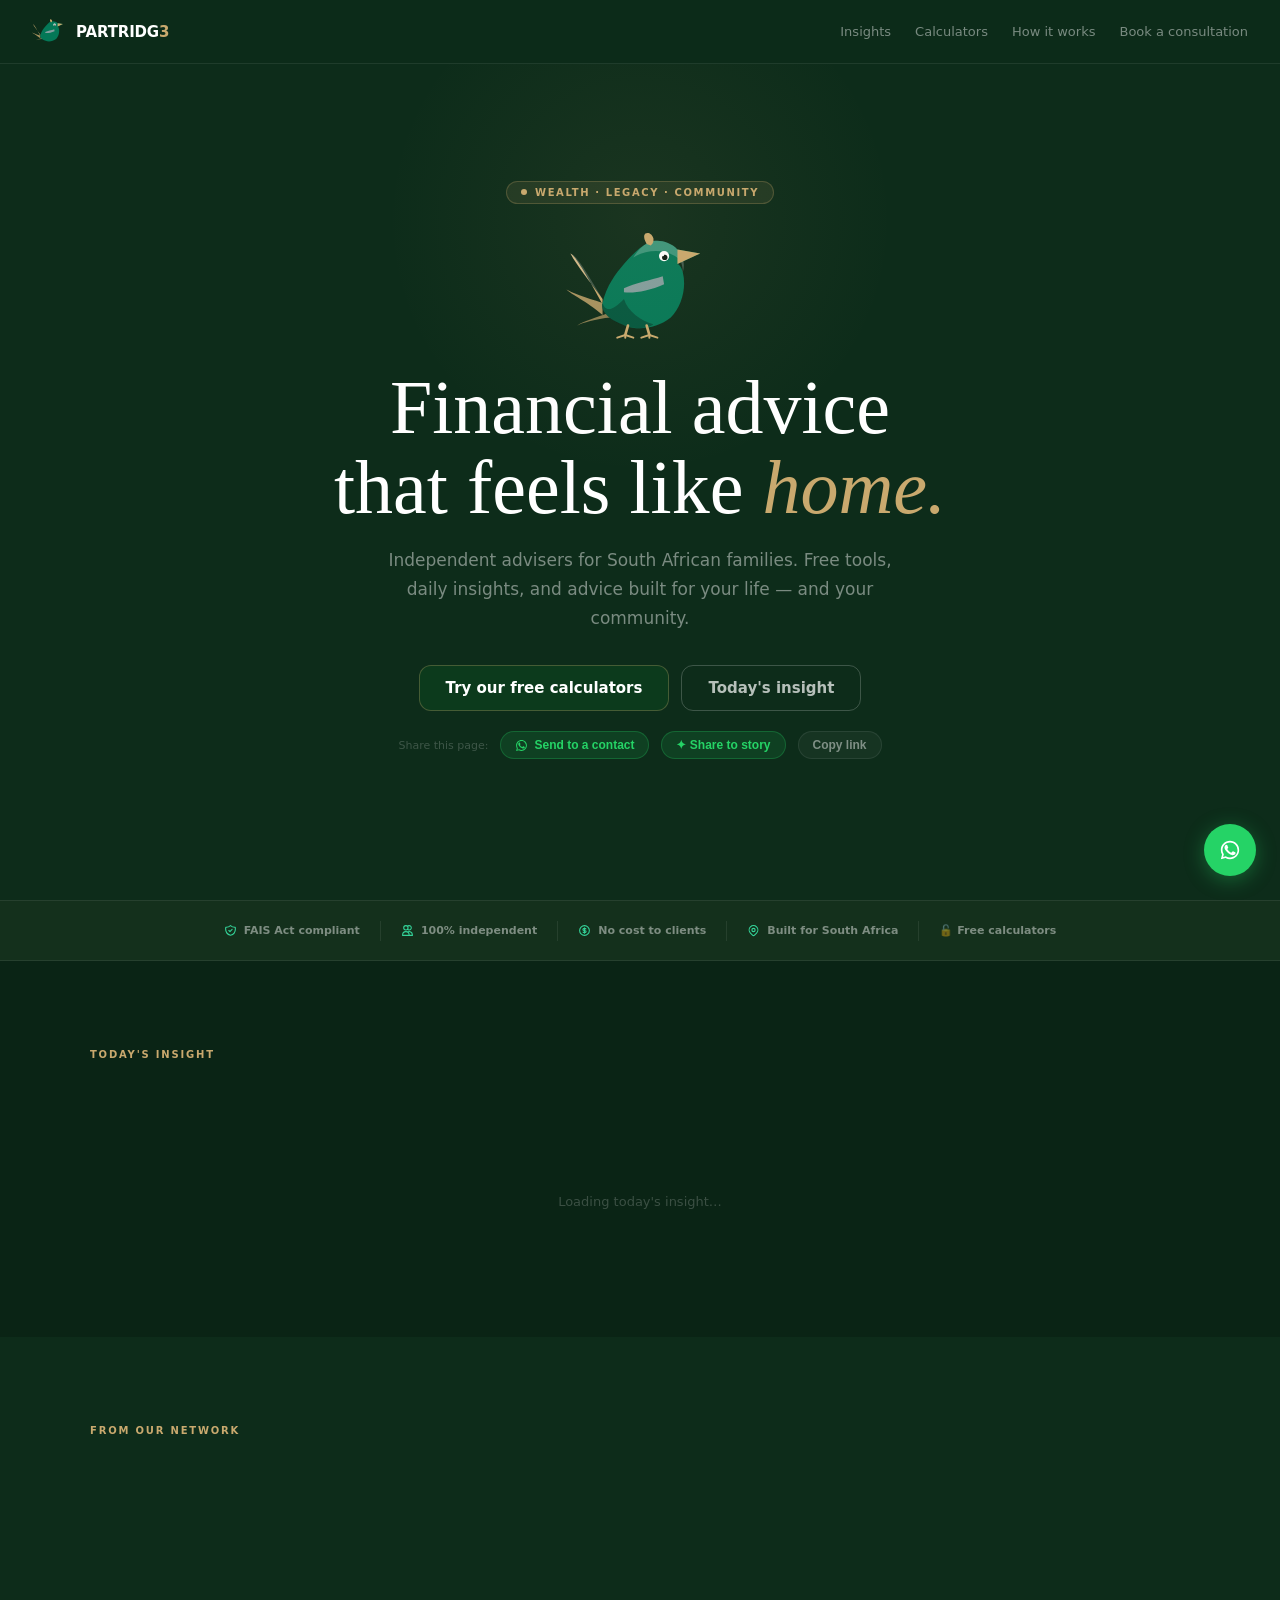
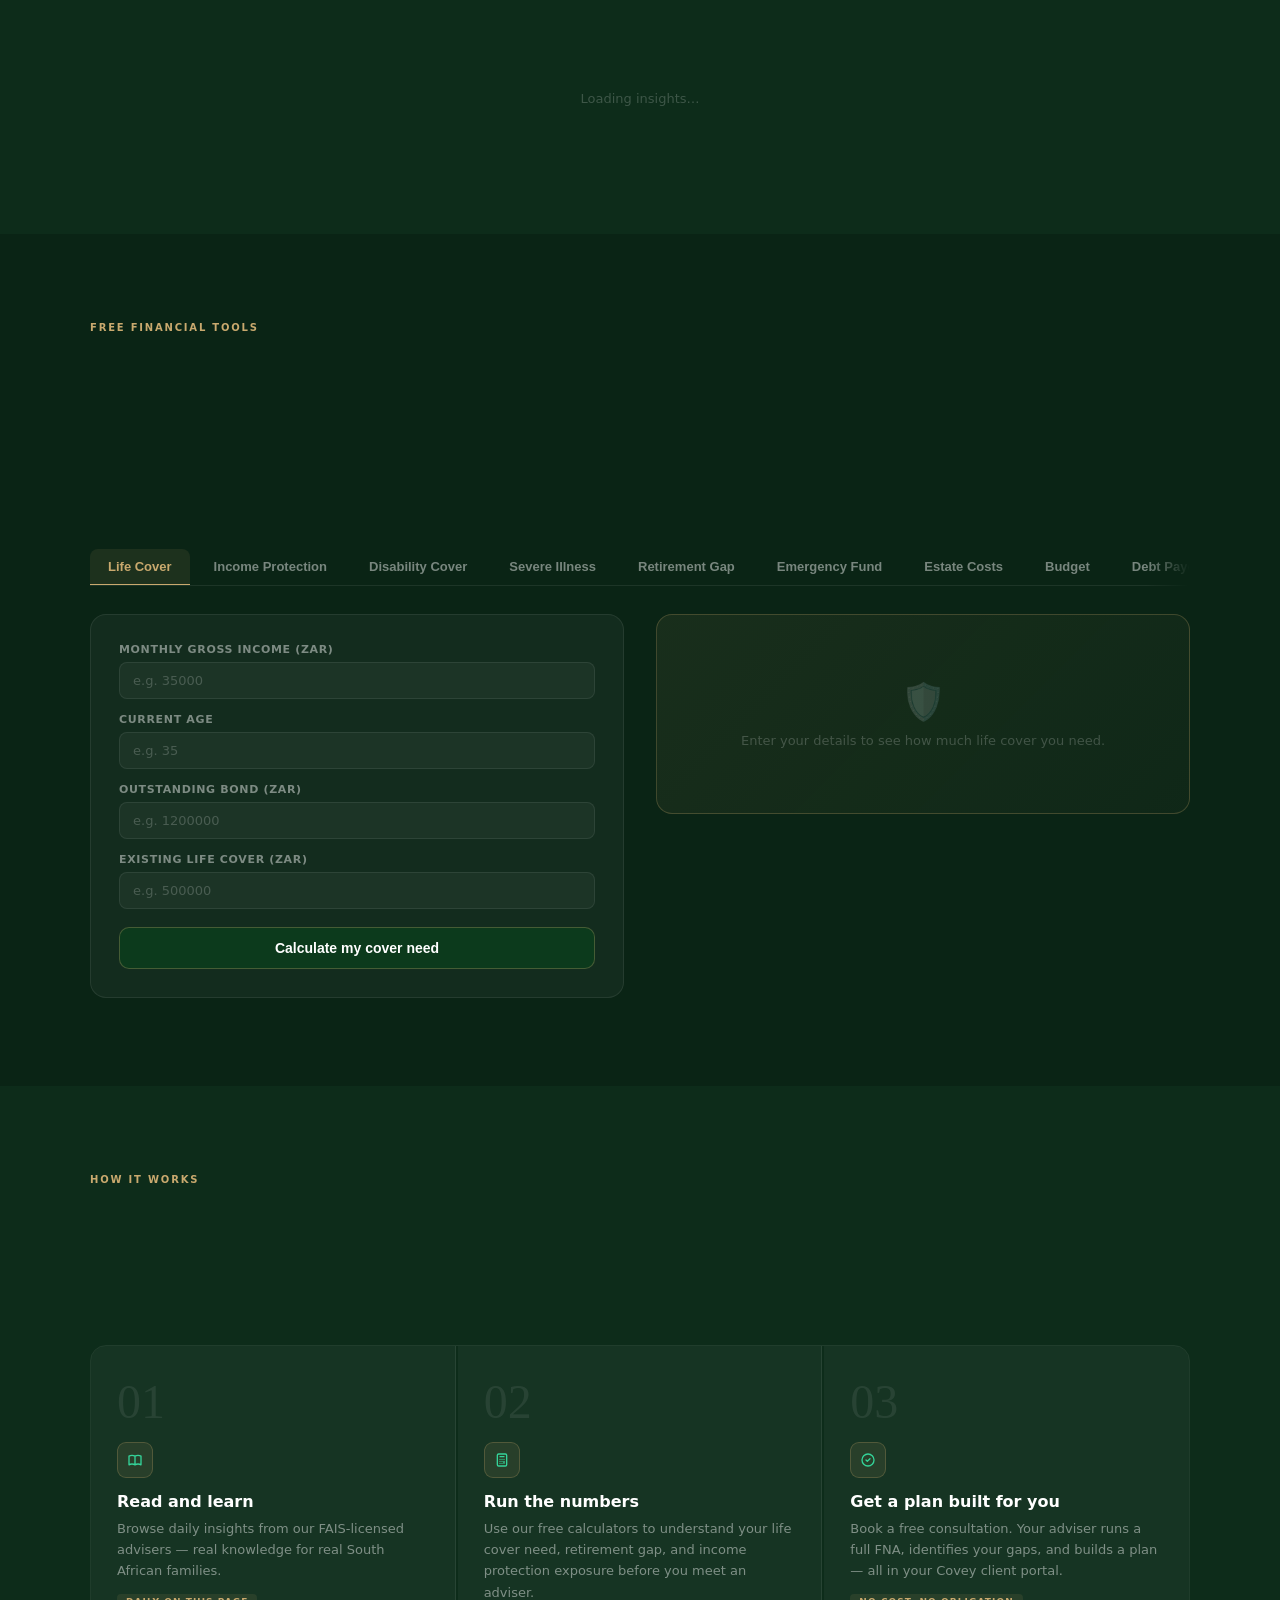
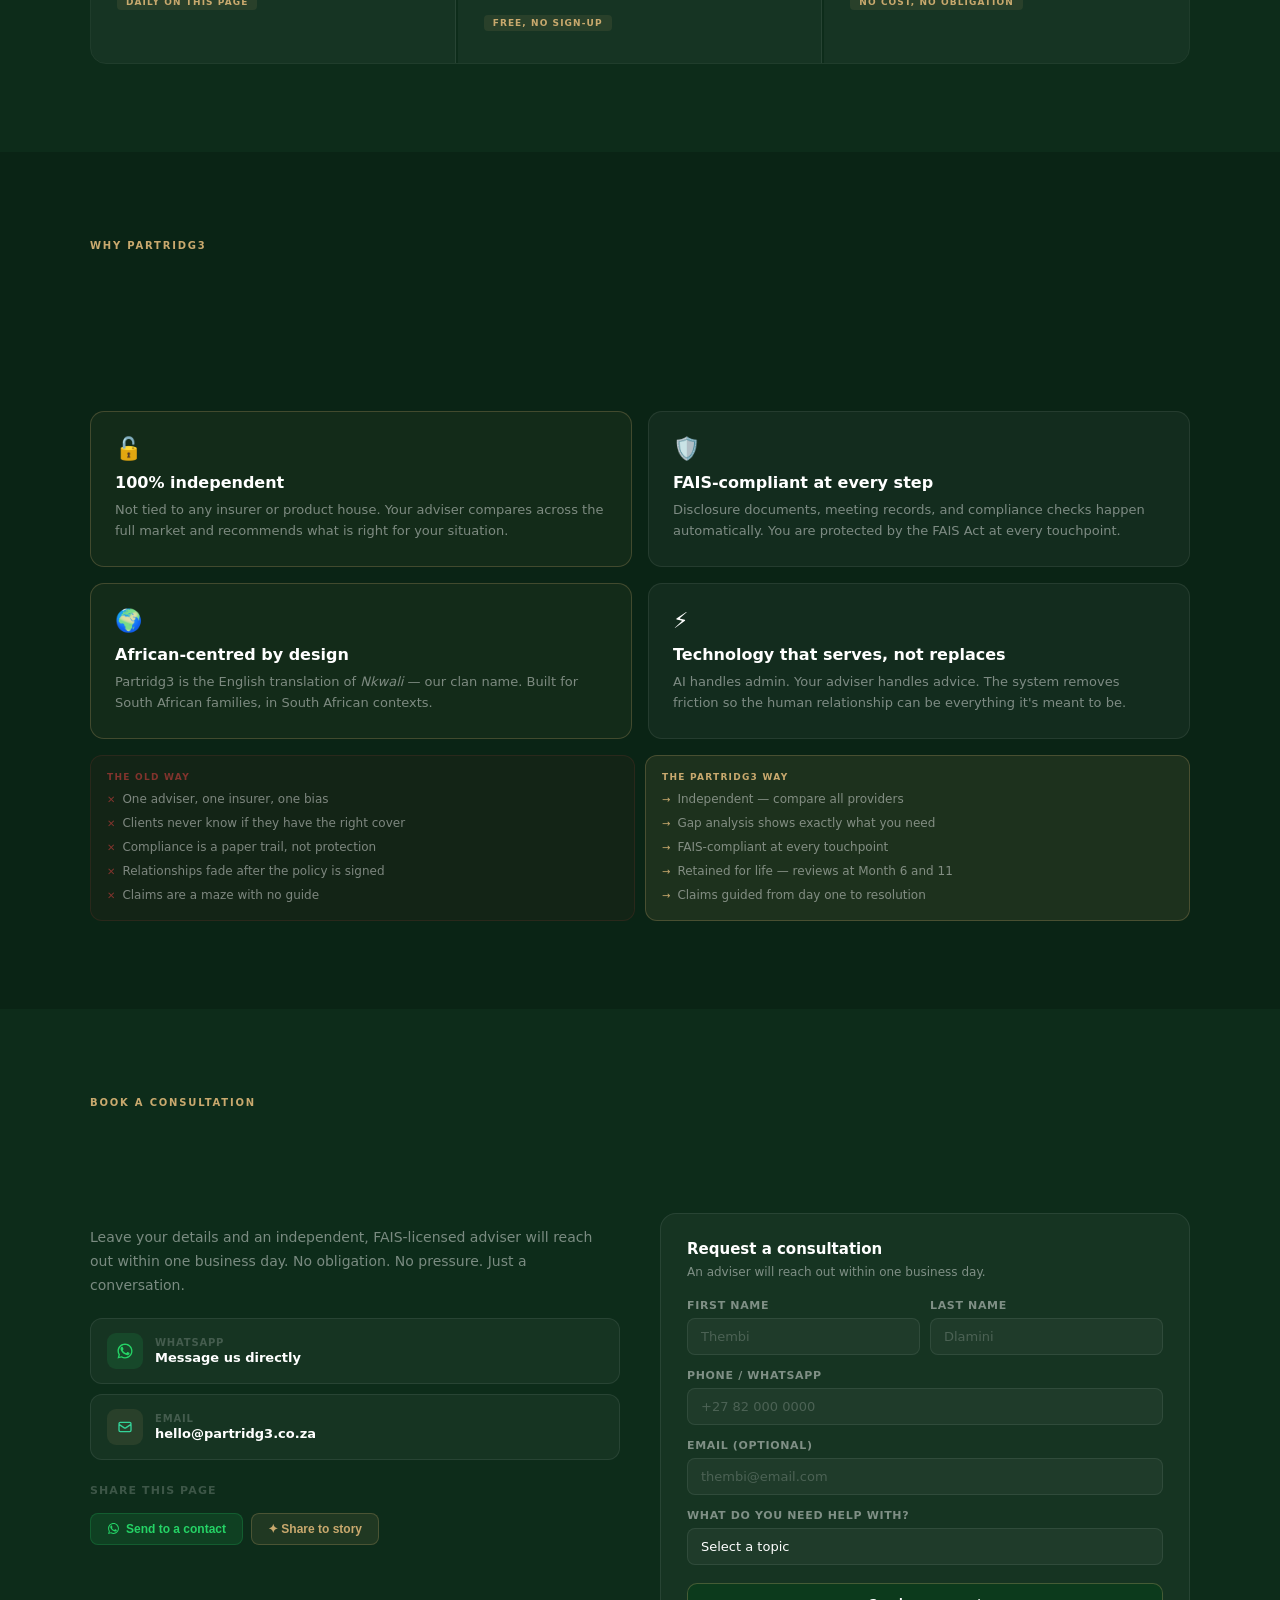
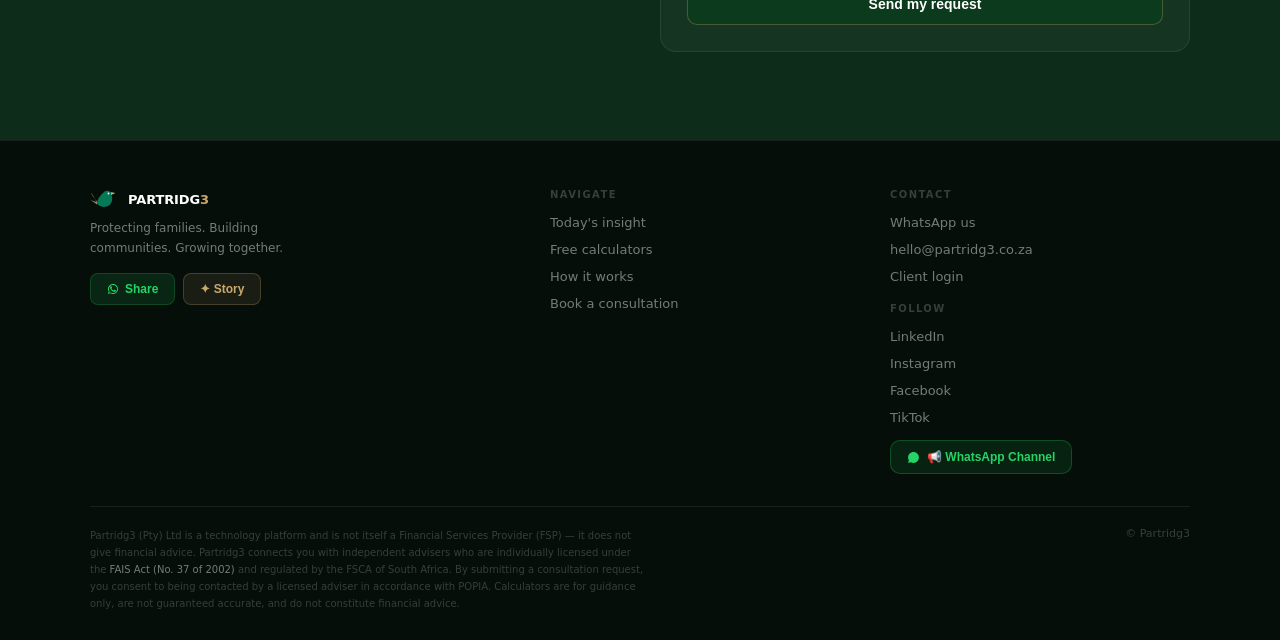
==== index.html @ aa7d1c90 "Initial commit: snapshot before shared-calculator migration" ====
<!DOCTYPE html>
<html lang="en">
<head>
<meta charset="UTF-8"/>
<meta name="viewport" content="width=device-width,initial-scale=1.0"/>
<title>Partridg3 | Financial advice that feels like home</title>
<meta name="description" content="Independent financial advisers for South African families. Free calculators, daily insights, and a direct connection to a FAIS-licensed adviser."/>
<meta name="robots" content="index,follow"/>
<meta property="og:type" content="website"/>
<meta property="og:title" content="Partridg3 | Financial advice that feels like home"/>
<meta property="og:description" content="Free financial tools, daily insights, and independent South African advisers. No product bias. No hidden agendas."/>
<meta property="og:url" content="https://landing-three-vert-77.vercel.app"/>
<meta property="og:site_name" content="Partridg3"/>
<meta property="og:locale" content="en_ZA"/>
<link rel="icon" href="data:image/svg+xml,<svg xmlns='http://www.w3.org/2000/svg' viewBox='0 0 110 80'><rect width='110' height='80' fill='%230B1F17'/><path d='M 100,16 L 83,13 C 77,7 68,5 61,8 C 55,11 49,17 43,24 C 37,31 30,40 27,53 C 25,58 31,66 44,70 C 54,74 68,72 78,64 C 86,56 90,42 87,30 C 86,26 84,24 83,24 Z' fill='%23047857'/><path d='M 27,50 C 18,38 7,24 3,16 C 7,18 16,34 27,54 Z' fill='%23C9A96E'/><circle cx='73' cy='18' r='3.8' fill='white'/></svg>"/>
<style>
:root{
  /* Dark palette — aligned with info sheet */
  --deep:#0D2C1A;--mid:#0A2415;--card:#0C3A1C;
  /* Forest green buttons */
  --forest-btn:#0C3A1C;--forest-btn2:#0F4822;
  /* Gold is primary accent; mint remapped to gold for backward-compat */
  --gold:#C9A96E;--gold-dim:rgba(201,169,110,.10);--gold-border:rgba(201,169,110,.25);
  --gold-ghost:rgba(201,169,110,.15);--gold-line:rgba(201,169,110,.30);
  --mint:var(--gold);--mint-dim:var(--gold-dim);--mint-border:var(--gold-border);
  --wa:#25D366;
  --w100:#fff;--w70:rgba(255,255,255,.70);--w45:rgba(255,255,255,.45);
  --w20:rgba(255,255,255,.20);--w08:rgba(255,255,255,.08);--w04:rgba(255,255,255,.04);
  --f-display:Georgia,'Times New Roman',serif;
  --f-body:-apple-system,BlinkMacSystemFont,'Segoe UI',system-ui,sans-serif;
}
*,*::before,*::after{margin:0;padding:0;box-sizing:border-box;}
html{scroll-behavior:smooth;}
body{background:var(--deep);color:var(--w100);font-family:var(--f-body);-webkit-font-smoothing:antialiased;}
a{color:inherit;text-decoration:none;}

/* Anchor-scroll targets need clearance so the fixed nav doesn't cover their heading */
#insights,#tools,#how,#contact{scroll-margin-top:80px;}

/* NAV */
.nav{position:fixed;top:0;left:0;right:0;z-index:100;height:64px;
  display:flex;align-items:center;justify-content:space-between;padding:0 32px;
  background:rgba(13,44,26,.90);backdrop-filter:blur(20px);border-bottom:1px solid var(--w08);}
.nav-logo{display:flex;align-items:center;gap:10px;}
.nav-wordmark{font-size:15px;font-weight:800;letter-spacing:-.01em;}
.nav-wordmark span{color:var(--mint);}
.nav-links{display:flex;align-items:center;gap:24px;}
.nav-links a{font-size:13px;color:var(--w45);font-weight:500;transition:color .15s;}
.nav-links a:hover{color:var(--w100);}
.nav-actions{display:flex;gap:10px;align-items:center;}
.btn-wa-nav{display:inline-flex;align-items:center;gap:7px;font-size:13px;font-weight:700;
  color:#fff;padding:8px 16px;border-radius:8px;background:var(--wa);border:none;cursor:pointer;}
.btn-wa-nav:hover{opacity:.88;}
.btn-ghost{font-size:13px;font-weight:600;color:var(--w45);padding:8px 14px;border-radius:8px;
  border:1px solid var(--w08);background:transparent;cursor:pointer;transition:all .15s;text-decoration:none;}
.btn-ghost:hover{color:var(--w100);background:var(--w04);}
.hamburger{display:none;flex-direction:column;gap:4px;background:none;border:none;cursor:pointer;padding:4px;}
.hamburger span{display:block;width:22px;height:2px;background:var(--w70);border-radius:2px;}
.mobile-menu{display:none;position:fixed;inset:0;background:var(--deep);z-index:99;
  flex-direction:column;align-items:center;justify-content:center;gap:20px;padding:32px;}
.mobile-menu.open{display:flex;}
.mobile-menu a{font-size:18px;color:var(--w70);font-weight:500;}

/* HERO */
.hero{min-height:100vh;display:flex;flex-direction:column;align-items:center;
  justify-content:center;padding:120px 24px 80px;text-align:center;position:relative;}
.hero-decor{position:absolute;inset:0;overflow:hidden;pointer-events:none;}
.hero-glow{position:absolute;top:-80px;left:50%;transform:translateX(-50%);width:600px;height:600px;
  border-radius:50%;background:radial-gradient(circle,rgba(201,169,110,.07) 0%,transparent 60%);pointer-events:none;}
.hero-bird{animation:float 6s ease-in-out infinite;}
@keyframes float{0%,100%{transform:translateY(0);}50%{transform:translateY(-8px);}}
.hero-eyebrow{display:inline-flex;align-items:center;gap:8px;padding:5px 14px;border-radius:999px;
  background:var(--mint-dim);border:1px solid var(--mint-border);font-size:10px;font-weight:800;
  letter-spacing:.16em;text-transform:uppercase;color:var(--mint);margin-bottom:28px;}
.pulse{width:6px;height:6px;border-radius:50%;background:var(--mint);
  animation:pulse 2s ease-in-out infinite;}
@keyframes pulse{0%,100%{box-shadow:0 0 0 0 rgba(201,169,110,.4);}50%{box-shadow:0 0 0 5px rgba(201,169,110,0);}}
.hero h1{font-family:var(--f-display);font-size:clamp(38px,6vw,76px);font-weight:400;
  line-height:1.06;text-wrap:balance;max-width:820px;margin:24px auto 0;}
.hero h1 em{font-style:italic;color:var(--mint);}
.hero-sub{font-size:clamp(14px,2vw,17px);color:var(--w45);line-height:1.72;
  max-width:520px;margin:18px auto 0;}
.hero-ctas{display:flex;gap:12px;flex-wrap:wrap;justify-content:center;margin-top:32px;}
.btn-hero{display:inline-flex;align-items:center;gap:8px;padding:13px 26px;border-radius:12px;
  font-size:15px;font-weight:700;cursor:pointer;border:none;transition:all .15s;text-decoration:none;}
.btn-hero-primary{background:var(--forest-btn);color:#fff;border:1px solid var(--gold-line);}
.btn-hero-primary:hover{opacity:.88;transform:translateY(-1px);}
.btn-hero-secondary{background:transparent;color:var(--w70);border:1px solid var(--w20);}
.btn-hero-secondary:hover{background:var(--w04);color:var(--w100);}
.hero-share{display:flex;align-items:center;gap:12px;margin-top:20px;flex-wrap:wrap;justify-content:center;}
.hero-share-label{font-size:11px;color:var(--w20);}
.share-pill{display:inline-flex;align-items:center;gap:6px;padding:6px 14px;border-radius:999px;
  font-size:12px;font-weight:600;cursor:pointer;border:none;transition:all .15s;}
.share-pill-wa{background:rgba(37,211,102,.12);color:#25D366;border:1px solid rgba(37,211,102,.25);}
.share-pill-wa:hover{background:rgba(37,211,102,.22);}
.share-pill-copy{background:var(--w04);color:var(--w45);border:1px solid var(--w08);}
.share-pill-copy:hover{background:var(--w08);color:var(--w100);}

/* TRUST */
.trust{padding:16px 32px;background:rgba(201,169,110,.03);border-top:1px solid var(--w08);border-bottom:1px solid var(--w08);}
.trust-inner{max-width:960px;margin:0 auto;display:flex;align-items:center;justify-content:center;flex-wrap:wrap;}
.trust-item{display:flex;align-items:center;gap:7px;padding:7px 20px;font-size:11px;font-weight:600;color:var(--w45);}
.trust-div{width:1px;height:20px;background:var(--w08);}

/* SECTION */
.section{padding:88px 32px;}
.section-inner{max-width:1100px;margin:0 auto;}
.eyebrow{font-size:10px;font-weight:800;letter-spacing:.18em;text-transform:uppercase;color:var(--mint);margin-bottom:12px;}
.eyebrow.gold{color:var(--gold);}
.section-h2{font-family:var(--f-display);font-size:clamp(26px,4vw,48px);font-weight:400;line-height:1.12;text-wrap:balance;}
.section-sub{font-size:14px;color:var(--w45);line-height:1.72;max-width:520px;margin-top:12px;}

/* TODAY'S INSIGHT */
.today{background:var(--mid);}
.today-card{background:linear-gradient(135deg,rgba(201,169,110,.08),rgba(201,169,110,.03));
  border:1px solid var(--gold-border);border-radius:20px;padding:36px 40px;
  display:grid;grid-template-columns:1fr auto;gap:24px;align-items:start;}
.today-badge{display:inline-flex;align-items:center;gap:6px;padding:4px 12px;border-radius:999px;
  background:var(--gold-dim);border:1px solid var(--gold-border);font-size:9px;font-weight:800;
  letter-spacing:.14em;text-transform:uppercase;color:var(--gold);margin-bottom:14px;}
.today-channel{font-size:10px;font-weight:700;letter-spacing:.10em;text-transform:uppercase;
  color:var(--mint);margin-bottom:8px;}
.today-title{font-family:var(--f-display);font-size:clamp(20px,3vw,32px);line-height:1.3;color:var(--w100);margin-bottom:10px;}
.today-body{font-size:13px;color:var(--w45);line-height:1.68;max-width:640px;}
.today-author{font-size:11px;color:var(--w20);margin-top:16px;padding-top:14px;border-top:1px solid var(--w08);}
.today-actions{display:flex;flex-direction:column;gap:10px;flex-shrink:0;}
.btn-share-insight{display:flex;align-items:center;gap:8px;padding:10px 18px;border-radius:10px;
  font-size:13px;font-weight:600;cursor:pointer;border:none;white-space:nowrap;}
.btn-share-insight.wa{background:rgba(37,211,102,.12);color:#25D366;border:1px solid rgba(37,211,102,.2);}
.btn-share-insight.wa:hover{background:rgba(37,211,102,.22);}
.btn-share-insight.story{background:var(--gold-dim);color:var(--gold);border:1px solid var(--gold-border);}
.btn-share-insight.story:hover{background:rgba(201,169,110,.18);}
.today-empty{text-align:center;padding:40px;color:var(--w20);font-size:13px;grid-column:1/-1;}

/* INSIGHTS GRID */
.insights{background:var(--deep);}
.insights-grid{display:grid;grid-template-columns:repeat(3,1fr);gap:14px;margin-top:36px;}
.insight-card{background:var(--w04);border:1px solid var(--w08);border-radius:14px;padding:20px;
  display:flex;flex-direction:column;gap:8px;transition:border-color .2s,transform .2s;}
.insight-card:hover{border-color:var(--w20);transform:translateY(-2px);}
.insight-ch{font-size:9px;font-weight:800;letter-spacing:.12em;text-transform:uppercase;color:var(--mint);}
.insight-title{font-family:var(--f-display);font-size:15px;line-height:1.4;color:var(--w100);flex:1;}
.insight-footer{display:flex;align-items:center;justify-content:space-between;
  margin-top:auto;padding-top:10px;border-top:1px solid var(--w08);}
.insight-author{font-size:10px;color:var(--w20);}
.btn-share-sm{display:inline-flex;align-items:center;gap:4px;background:rgba(37,211,102,.08);
  border:1px solid rgba(37,211,102,.14);border-radius:6px;padding:4px 10px;
  font-size:10px;font-weight:600;color:#25D366;cursor:pointer;}
.btn-share-sm:hover{background:rgba(37,211,102,.18);}
.insights-loading{text-align:center;color:var(--w20);font-size:13px;padding:40px;grid-column:1/-1;}

/* TOOLS */
.tools{background:var(--mid);}
.tool-tabs-wrap{position:relative;margin-top:36px;}
.tool-tabs{display:flex;gap:6px;flex-wrap:nowrap;overflow-x:auto;border-bottom:1px solid var(--w08);padding-bottom:0;
  scroll-snap-type:x proximity;-webkit-overflow-scrolling:touch;scrollbar-width:none;-ms-overflow-style:none;
  -webkit-mask-image:linear-gradient(to right,black calc(100% - 44px),transparent);
  mask-image:linear-gradient(to right,black calc(100% - 44px),transparent);}
.tool-tabs::-webkit-scrollbar{display:none;}
.tool-tab{padding:10px 18px;font-size:13px;font-weight:600;color:var(--w45);cursor:pointer;white-space:nowrap;flex-shrink:0;
  border:none;background:transparent;border-bottom:2px solid transparent;margin-bottom:-1px;scroll-snap-align:start;
  transition:all .15s;border-radius:8px 8px 0 0;}
.tool-tab:hover{color:var(--w70);}
.tool-tab.active{color:var(--mint);border-bottom-color:var(--mint);background:var(--mint-dim);}
.tool-tabs-hint{display:none;align-items:center;gap:4px;position:absolute;right:0;top:-22px;font-size:10px;
  color:var(--w20);letter-spacing:.04em;}
@media(max-width:600px){.tool-tabs-hint{display:flex;}}
.tool-panels{margin-top:28px;}
.tool-panel{display:none;}
.tool-panel.active{display:block;}
.calc-grid{display:grid;grid-template-columns:1fr 1fr;gap:32px;align-items:start;}
.calc-form{background:var(--w04);border:1px solid var(--w08);border-radius:16px;padding:28px;}
.calc-result{background:linear-gradient(135deg,rgba(201,169,110,.08),rgba(201,169,110,.03));
  border:1px solid var(--mint-border);border-radius:16px;padding:28px;min-height:200px;
  display:flex;flex-direction:column;justify-content:center;}
.calc-result.gold-theme{background:linear-gradient(135deg,rgba(201,169,110,.08),rgba(201,169,110,.03));
  border-color:var(--gold-border);}
.form-group{margin-bottom:14px;}
.form-label{font-size:11px;font-weight:600;letter-spacing:.06em;text-transform:uppercase;
  color:var(--w45);margin-bottom:6px;display:block;}
.form-hint{font-size:10px;color:var(--w20);margin-top:3px;}
.form-input,.form-select{width:100%;background:rgba(255,255,255,.04);border:1px solid var(--w08);
  border-radius:8px;padding:10px 13px;font-size:13px;color:var(--w100);
  font-family:var(--f-body);outline:none;transition:border-color .15s;}
.form-input:focus,.form-select:focus{border-color:var(--mint);}
.form-input::placeholder{color:var(--w20);}
.form-select{-webkit-appearance:none;cursor:pointer;}
.form-select option{background:#0a2415;}
.calc-btn{width:100%;background:var(--forest-btn);color:#fff;border:1px solid var(--gold-line);border-radius:10px;
  padding:12px;font-size:14px;font-weight:700;cursor:pointer;margin-top:4px;transition:all .15s;}
.calc-btn:hover{opacity:.88;}
.result-label{font-size:10px;font-weight:800;letter-spacing:.14em;text-transform:uppercase;
  color:var(--mint);margin-bottom:8px;}
.result-label.gold{color:var(--gold);}
.result-amount{font-family:var(--f-display);font-size:clamp(28px,4vw,48px);font-weight:400;
  color:var(--w100);line-height:1.1;margin-bottom:8px;}
.result-note{font-size:12px;color:var(--w45);line-height:1.6;}
.result-bars{margin-top:16px;display:flex;flex-direction:column;gap:8px;}
.result-bar-row{display:flex;flex-direction:column;gap:4px;}
.result-bar-label{display:flex;justify-content:space-between;font-size:11px;color:var(--w45);}
.result-bar-track{height:6px;background:var(--w08);border-radius:3px;overflow:hidden;}
.result-bar-fill{height:100%;border-radius:3px;transition:width .6s ease;}
.result-bar-fill.mint{background:var(--mint);}
.result-bar-fill.gold{background:var(--gold);}
.result-bar-fill.red{background:#ef4444;}
.result-placeholder{text-align:center;color:var(--w20);font-size:13px;}
.result-placeholder .big{font-size:36px;margin-bottom:10px;}

/* QUIZ */
.quiz-step{display:none;}
.quiz-step.active{display:block;}
.quiz-q{font-family:var(--f-display);font-size:clamp(18px,2.5vw,26px);color:var(--w100);
  margin-bottom:20px;line-height:1.3;}
.quiz-progress{font-size:11px;color:var(--w20);margin-bottom:8px;}
.quiz-progress-bar{height:3px;background:var(--w08);border-radius:2px;margin-bottom:24px;}
.quiz-progress-fill{height:100%;background:var(--mint);border-radius:2px;transition:width .3s;}
.quiz-options{display:flex;flex-direction:column;gap:8px;}
.quiz-option{background:var(--w04);border:1px solid var(--w08);border-radius:10px;
  padding:14px 16px;cursor:pointer;font-size:14px;color:var(--w70);text-align:left;
  transition:all .15s;display:flex;align-items:center;gap:12px;}
.quiz-option:hover{border-color:var(--mint);color:var(--w100);background:var(--mint-dim);}
.quiz-option.selected{border-color:var(--mint);background:var(--mint-dim);color:var(--mint);}
.quiz-nav{display:flex;gap:10px;margin-top:20px;}
.quiz-btn{padding:10px 22px;border-radius:9px;font-size:13px;font-weight:600;cursor:pointer;border:none;}
.quiz-btn-next{background:var(--forest-btn);color:#fff;border:1px solid var(--gold-line);}
.quiz-btn-back{background:var(--w04);color:var(--w45);border:1px solid var(--w08);}
.quiz-result-score{font-family:var(--f-display);font-size:64px;font-weight:400;
  text-align:center;line-height:1;margin-bottom:4px;}
.quiz-result-label{text-align:center;font-size:13px;color:var(--w45);margin-bottom:20px;}
.quiz-result-items{display:flex;flex-direction:column;gap:8px;}
.quiz-result-item{display:flex;align-items:flex-start;gap:10px;background:var(--w04);
  border:1px solid var(--w08);border-radius:10px;padding:12px 14px;font-size:13px;color:var(--w45);}
.quiz-result-item::before{content:'→';color:var(--mint);flex-shrink:0;margin-top:1px;}

/* HOW */
.how{background:var(--deep);}
.how-steps{display:grid;grid-template-columns:repeat(3,1fr);gap:2px;margin-top:40px;
  border-radius:16px;overflow:hidden;border:1px solid var(--w08);}
.how-step{background:var(--w04);padding:32px 26px;}
.how-step:not(:last-child){border-right:1px solid var(--w08);}
.how-num{font-family:var(--f-display);font-size:48px;font-weight:400;color:var(--w08);
  line-height:1;margin-bottom:16px;}
.how-icon{width:36px;height:36px;border-radius:9px;background:var(--mint-dim);
  border:1px solid var(--mint-border);display:flex;align-items:center;justify-content:center;margin-bottom:14px;}
.how-title{font-size:16px;font-weight:700;color:var(--w100);margin-bottom:7px;}
.how-body{font-size:13px;color:var(--w45);line-height:1.65;}
.how-tag{display:inline-block;margin-top:12px;font-size:9px;font-weight:800;letter-spacing:.12em;
  text-transform:uppercase;padding:3px 9px;border-radius:4px;background:var(--mint-dim);color:var(--mint);}

/* DIFFERENCE */
.difference{background:var(--mid);}
.diff-grid{display:grid;grid-template-columns:1fr 1fr;gap:16px;margin-top:40px;}
.diff-card{background:var(--w04);border:1px solid var(--w08);border-radius:14px;padding:24px;}
.diff-card.featured{background:rgba(201,169,110,.05);border-color:var(--mint-border);}
.diff-card.featured-gold{background:rgba(201,169,110,.05);border-color:var(--gold-border);}
.diff-icon{font-size:22px;margin-bottom:12px;}
.diff-title{font-size:16px;font-weight:700;margin-bottom:7px;}
.diff-body{font-size:13px;color:var(--w45);line-height:1.65;}
.diff-vs{display:grid;grid-template-columns:1fr 1fr;gap:10px;grid-column:1/-1;}
.diff-vs-col{border-radius:12px;padding:16px;}
.diff-vs-col.old{background:rgba(239,68,68,.04);border:1px solid rgba(239,68,68,.10);}
.diff-vs-col.new{background:var(--mint-dim);border:1px solid var(--mint-border);}
.diff-vs-label{font-size:9px;font-weight:800;letter-spacing:.14em;text-transform:uppercase;margin-bottom:8px;}
.diff-vs-col.old .diff-vs-label{color:rgba(239,68,68,.5);}
.diff-vs-col.new .diff-vs-label{color:var(--mint);}
.diff-vs-list{list-style:none;display:flex;flex-direction:column;gap:6px;}
.diff-vs-list li{font-size:12px;color:var(--w45);line-height:1.5;display:flex;gap:7px;}
.diff-vs-col.old .diff-vs-list li::before{content:'✕';color:rgba(239,68,68,.5);flex-shrink:0;font-size:10px;margin-top:2px;}
.diff-vs-col.new .diff-vs-list li::before{content:'→';color:var(--mint);flex-shrink:0;font-size:10px;margin-top:2px;}

/* CONTACT */
.contact{background:var(--deep);}
.contact-grid{display:grid;grid-template-columns:1fr 1fr;gap:40px;align-items:start;margin-top:40px;}
.contact-channels{display:flex;flex-direction:column;gap:10px;margin-top:20px;}
.contact-channel{display:flex;align-items:center;gap:12px;background:var(--w04);
  border:1px solid var(--w08);border-radius:12px;padding:14px 16px;text-decoration:none;transition:border-color .15s;}
.contact-channel:hover{border-color:var(--w20);}
.contact-channel-icon{width:36px;height:36px;border-radius:9px;display:flex;align-items:center;
  justify-content:center;flex-shrink:0;font-size:16px;}
.contact-channel-icon.wa{background:rgba(37,211,102,.12);}
.contact-channel-icon.em{background:rgba(201,169,110,.10);}
.contact-channel-label{font-size:10px;color:var(--w20);font-weight:600;letter-spacing:.08em;text-transform:uppercase;margin-bottom:2px;}
.contact-channel-value{font-size:13px;font-weight:600;color:var(--w100);}
.contact-form{background:var(--w04);border:1px solid var(--w08);border-radius:16px;padding:26px;}
.form-title{font-size:15px;font-weight:700;margin-bottom:5px;}
.form-sub{font-size:12px;color:var(--w45);margin-bottom:18px;line-height:1.5;}
.form-row{display:grid;grid-template-columns:1fr 1fr;gap:10px;}
.form-submit{width:100%;background:var(--forest-btn);color:#fff;border:1px solid var(--gold-line);border-radius:10px;
  padding:12px;font-size:14px;font-weight:700;cursor:pointer;transition:all .15s;margin-top:4px;}
.form-submit:hover{opacity:.88;}
.form-submit:disabled{opacity:.5;cursor:not-allowed;}
.form-success{text-align:center;padding:20px;display:none;}
.form-success .check{font-size:28px;margin-bottom:8px;}

/* FOOTER */
.footer{background:#060E0A;border-top:1px solid var(--w08);padding:48px 32px 28px;}
.footer-inner{max-width:1100px;margin:0 auto;}
.footer-top{display:grid;grid-template-columns:1.4fr 1fr 1fr;gap:40px;
  padding-bottom:32px;border-bottom:1px solid var(--w08);}
.footer-brand p{font-size:12px;color:var(--w45);line-height:1.65;margin-top:10px;max-width:220px;}
.footer-col-title{font-size:10px;font-weight:800;letter-spacing:.14em;text-transform:uppercase;
  color:var(--w20);margin-bottom:12px;}
.footer-links{list-style:none;display:flex;flex-direction:column;gap:8px;}
.footer-links a{font-size:13px;color:var(--w45);transition:color .15s;}
.footer-links a:hover{color:var(--w100);}
.footer-bottom{padding-top:20px;display:flex;align-items:flex-start;
  justify-content:space-between;gap:20px;flex-wrap:wrap;}
.footer-legal{font-size:10px;color:var(--w20);line-height:1.7;max-width:560px;}
.footer-legal a{color:var(--w45);}
.footer-copy{font-size:11px;color:var(--w20);flex-shrink:0;}
.footer-share{display:flex;gap:8px;margin-top:16px;}
.footer-share-btn{display:inline-flex;align-items:center;gap:6px;padding:8px 16px;
  border-radius:8px;font-size:12px;font-weight:600;cursor:pointer;border:none;}
.footer-share-btn.wa{background:rgba(37,211,102,.12);color:#25D366;border:1px solid rgba(37,211,102,.2);}
.footer-share-btn.wa:hover{background:rgba(37,211,102,.22);}
.footer-share-btn.story{background:var(--gold-dim);color:var(--gold);border:1px solid var(--gold-border);}
.footer-share-btn.story:hover{background:rgba(201,169,110,.18);}

/* FLOATING SHARE */
.float-share{position:fixed;bottom:24px;right:24px;z-index:90;display:flex;flex-direction:column;align-items:flex-end;gap:8px;}
.float-share-panel{display:none;flex-direction:column;gap:6px;background:var(--mid);
  border:1px solid var(--w08);border-radius:14px;padding:12px;min-width:180px;}
.float-share-panel.open{display:flex;}
.float-share-item{display:flex;align-items:center;gap:9px;padding:9px 12px;border-radius:9px;
  font-size:13px;font-weight:600;cursor:pointer;border:none;width:100%;text-align:left;transition:background .15s;}
.float-share-item.wa{color:#25D366;background:rgba(37,211,102,.08);}
.float-share-item.wa:hover{background:rgba(37,211,102,.18);}
.float-share-item.story{color:var(--gold);background:var(--gold-dim);}
.float-share-item.story:hover{background:rgba(201,169,110,.18);}
.float-share-item.copy{color:var(--w45);background:var(--w04);}
.float-share-item.copy:hover{background:var(--w08);color:var(--w100);}
.float-share-trigger{width:52px;height:52px;border-radius:50%;background:var(--wa);
  border:none;cursor:pointer;display:flex;align-items:center;justify-content:center;
  box-shadow:0 4px 20px rgba(37,211,102,.35);transition:transform .15s;}
.float-share-trigger:hover{transform:scale(1.08);}

/* TOAST */
.toast{position:fixed;bottom:90px;right:24px;z-index:200;background:var(--mid);
  border:1px solid var(--w08);border-radius:10px;padding:10px 16px;font-size:13px;
  color:var(--w70);opacity:0;transform:translateY(8px);pointer-events:none;
  transition:all .25s;max-width:240px;}
.toast.show{opacity:1;transform:none;}

/* REVEAL */
.reveal{opacity:0;transform:translateY(18px);transition:opacity .55s ease,transform .55s ease;}
.reveal.visible{opacity:1;transform:none;}

/* RESPONSIVE */
@media(max-width:900px){
  .nav-links{display:none;}
  .hamburger{display:flex;}
  .how-steps{grid-template-columns:1fr;}
  .how-step:not(:last-child){border-right:none;border-bottom:1px solid var(--w08);}
  .insights-grid{grid-template-columns:1fr 1fr;}
  .calc-grid{grid-template-columns:1fr;}
  .diff-grid{grid-template-columns:1fr;}
  .diff-vs{grid-template-columns:1fr;}
  .contact-grid{grid-template-columns:1fr;}
  .footer-top{grid-template-columns:1fr 1fr;}
  .today-card{grid-template-columns:1fr;}
  .nav{padding:0 20px;}
  .section{padding:60px 20px;}
}
@media(max-width:600px){
  .insights-grid{grid-template-columns:1fr;}
  .form-row{grid-template-columns:1fr;}
  .footer-top{grid-template-columns:1fr;}
  .trust-item{padding:6px 12px;}
  .hero-ctas{flex-direction:column;align-items:center;}
  .tool-tabs{gap:2px;}
  .tool-tab{padding:8px 12px;font-size:12px;}
}
</style>
</head>
<body>

<!-- NAV -->
<nav class="nav">
  <a href="/" class="nav-logo">
    <svg width="34" height="25" viewBox="0 0 110 80" aria-hidden="true">
      <path d="M 27,50 C 18,38 7,24 3,16 C 7,18 16,34 27,54 Z" fill="#C9A96E"/>
      <path d="M 27,53 C 14,49 3,45 0,43 C 4,47 14,51 27,62 Z" fill="#C9A96E" opacity=".82"/>
      <path d="M 33,60 C 22,64 12,67 8,70 C 12,68 22,65 33,64 Z" fill="#C9A96E" opacity=".65"/>
      <path d="M 100,16 L 83,13 C 77,7 68,5 61,8 C 55,11 49,17 43,24 C 37,31 30,40 27,53 C 25,58 31,66 44,70 C 54,74 68,72 78,64 C 86,56 90,42 87,30 C 86,26 84,24 83,24 Z" fill="#047857"/>
      <path d="M 43,42 C 51,38 63,36 72,33 L 73,39 C 62,44 50,46 43,45 Z" fill="#94A3A8" opacity=".88"/>
      <path d="M 60,9 C 56,2 59,0 62,1 C 67,4 65,9 63,10 Z" fill="#C9A96E"/>
      <path d="M 83,13 L 100,16 L 83,24 Z" fill="#C9A96E"/>
      <circle cx="73" cy="18" r="3.8" fill="white"/>
      <circle cx="73.5" cy="19" r="2" fill="#0B1912"/>
    </svg>
    <span class="nav-wordmark">PARTRIDG<span>3</span></span>
  </a>
  <nav class="nav-links">
    <a href="#insights">Insights</a>
    <a href="#tools">Calculators</a>
    <a href="#how">How it works</a>
    <a href="#contact">Book a consultation</a>
  </nav>
  <button class="hamburger" id="ham" aria-label="Open menu">
    <span></span><span></span><span></span>
  </button>
</nav>

<div class="mobile-menu" id="mobileMenu">
  <a href="#insights" onclick="closeMobile()">Insights</a>
  <a href="#tools" onclick="closeMobile()">Calculators</a>
  <a href="#how" onclick="closeMobile()">How it works</a>
  <a href="#contact" onclick="closeMobile()">Book a consultation</a>
  <a href="https://whatsapp.com/channel/0029Vb8omRh5fM5epo1EwH2l" target="_blank" rel="noopener" class="btn-wa-nav" style="border-radius:10px;padding:12px 28px;">Join the channel</a>
</div>

<!-- HERO -->
<section class="hero">
  <div class="hero-decor">
    <div class="hero-glow" aria-hidden="true"></div>
  </div>
  <div class="hero-eyebrow"><span class="pulse" aria-hidden="true"></span>Wealth · Legacy · Community</div>
  <div class="hero-bird" aria-hidden="true">
    <svg width="148" height="107" viewBox="0 0 110 80">
      <path d="M 27,50 C 18,38 7,24 3,16 C 7,18 16,34 27,54 Z" fill="#C9A96E"/>
      <path d="M 27,50 C 18,38 7,24 3,16 C 5,16 10,22 16,32 Z" fill="white" opacity=".20"/>
      <path d="M 27,53 C 14,49 3,45 0,43 C 4,47 14,51 27,62 Z" fill="#C9A96E" opacity=".82"/>
      <path d="M 33,60 C 22,64 12,67 8,70 C 12,68 22,65 33,64 Z" fill="#C9A96E" opacity=".65"/>
      <path d="M 100,16 L 83,13 C 77,7 68,5 61,8 C 55,11 49,17 43,24 C 37,31 30,40 27,53 C 25,58 31,66 44,70 C 54,74 68,72 78,64 C 86,56 90,42 87,30 C 86,26 84,24 83,24 Z" fill="#047857"/>
      <path d="M 43,50 C 37,56 30,62 27,53 C 25,58 31,66 44,70 C 52,73 62,72 65,69 C 56,66 46,60 43,50 Z" fill="black" opacity=".28"/>
      <path d="M 83,13 C 77,7 68,5 61,8 C 57,10 53,14 50,19 C 60,13 74,12 84,20 C 87,23 87,29 87,30 C 89,24 87,17 83,13 Z" fill="white" opacity=".22"/>
      <path d="M 43,42 C 51,38 63,36 72,33 L 73,39 C 62,44 50,46 43,45 Z" fill="#94A3A8" opacity=".88"/>
      <path d="M 60,9 C 56,2 59,0 62,1 C 67,4 65,9 63,10 Z" fill="#C9A96E"/>
      <path d="M 83,13 L 100,16 L 83,24 Z" fill="#C9A96E"/>
      <circle cx="73" cy="18" r="3.8" fill="white"/>
      <circle cx="73.5" cy="19" r="2" fill="#0B1912"/>
      <circle cx="72" cy="17.2" r="1" fill="white"/>
      <line x1="46" y1="70" x2="44" y2="77" stroke="#C9A96E" stroke-width="2" stroke-linecap="round"/>
      <line x1="44" y1="77" x2="38" y2="79" stroke="#C9A96E" stroke-width="1.5" stroke-linecap="round"/>
      <line x1="44" y1="77" x2="44" y2="79" stroke="#C9A96E" stroke-width="1.5" stroke-linecap="round"/>
      <line x1="44" y1="77" x2="50" y2="79" stroke="#C9A96E" stroke-width="1.5" stroke-linecap="round"/>
      <line x1="60" y1="70" x2="62" y2="77" stroke="#C9A96E" stroke-width="2" stroke-linecap="round"/>
      <line x1="62" y1="77" x2="56" y2="79" stroke="#C9A96E" stroke-width="1.5" stroke-linecap="round"/>
      <line x1="62" y1="77" x2="62" y2="79" stroke="#C9A96E" stroke-width="1.5" stroke-linecap="round"/>
      <line x1="62" y1="77" x2="68" y2="79" stroke="#C9A96E" stroke-width="1.5" stroke-linecap="round"/>
    </svg>
  </div>
  <h1>Financial advice<br>that feels like <em>home.</em></h1>
  <p class="hero-sub">Independent advisers for South African families. Free tools, daily insights, and advice built for your life — and your community.</p>
  <div class="hero-ctas">
    <a href="#tools" class="btn-hero btn-hero-primary">Try our free calculators</a>
    <a href="#insights" class="btn-hero btn-hero-secondary">Today's insight</a>
  </div>
  <div class="hero-share">
    <span class="hero-share-label">Share this page:</span>
    <button class="share-pill share-pill-wa" onclick="shareToContact()">
      <svg width="13" height="13" viewBox="0 0 24 24" fill="currentColor"><path d="M17.472 14.382c-.297-.149-1.758-.867-2.03-.967-.273-.099-.471-.148-.67.15-.197.297-.767.966-.94 1.164-.173.199-.347.223-.644.075-.297-.15-1.255-.463-2.39-1.475-.883-.788-1.48-1.761-1.653-2.059-.173-.297-.018-.458.13-.606.134-.133.298-.347.446-.52.149-.174.198-.298.298-.497.099-.198.05-.371-.025-.52-.075-.149-.669-1.612-.916-2.207-.242-.579-.487-.5-.669-.51-.173-.008-.371-.01-.57-.01-.198 0-.52.074-.792.372-.272.297-1.04 1.016-1.04 2.479 0 1.462 1.065 2.875 1.213 3.074.149.198 2.096 3.2 5.077 4.487.709.306 1.262.489 1.694.625.712.227 1.36.195 1.871.118.571-.085 1.758-.719 2.006-1.413.248-.694.248-1.289.173-1.413z"/><path d="M12.004 2C6.476 2 2 6.476 2 12.004c0 1.774.476 3.508 1.374 5.033L2 22l5.088-1.334A10.054 10.054 0 0012.004 22C17.528 22 22 17.524 22 12.004 22 6.476 17.528 2 12.004 2zm0 18.198a8.237 8.237 0 01-4.18-1.14l-.3-.178-3.02.792.806-2.95-.196-.31a8.21 8.21 0 01-1.262-4.404C3.852 7.47 7.47 3.852 12.004 3.852c2.199 0 4.265.857 5.819 2.413a8.177 8.177 0 012.407 5.823c-.004 4.537-3.622 8.11-8.226 8.11z"/></svg>
      Send to a contact
    </button>
    <button class="share-pill share-pill-wa" onclick="shareToStory()">✦ Share to story</button>
    <button class="share-pill share-pill-copy" id="heroCopy" onclick="copyLink()">Copy link</button>
  </div>
</section>

<!-- TRUST -->
<div class="trust">
  <div class="trust-inner">
    <div class="trust-item">
      <svg width="13" height="13" viewBox="0 0 24 24" fill="none"><path d="M9 12l2 2 4-4m5.618-4.016A11.955 11.955 0 0112 2.944a11.955 11.955 0 01-8.618 3.04A12.02 12.02 0 003 9c0 5.591 3.824 10.29 9 11.622 5.176-1.332 9-6.03 9-11.622 0-1.042-.133-2.052-.382-3.016z" stroke="#34D399" stroke-width="2" stroke-linecap="round" stroke-linejoin="round"/></svg>
      FAIS Act compliant
    </div>
    <div class="trust-div"></div>
    <div class="trust-item">
      <svg width="13" height="13" viewBox="0 0 24 24" fill="none"><path d="M12 4.354a4 4 0 110 5.292M15 21H3v-1a6 6 0 0112 0v1zm0 0h6v-1a6 6 0 00-9-5.197M13 7a4 4 0 11-8 0 4 4 0 018 0z" stroke="#34D399" stroke-width="2" stroke-linecap="round" stroke-linejoin="round"/></svg>
      100% independent
    </div>
    <div class="trust-div"></div>
    <div class="trust-item">
      <svg width="13" height="13" viewBox="0 0 24 24" fill="none"><path d="M12 8c-1.657 0-3 .895-3 2s1.343 2 3 2 3 .895 3 2-1.343 2-3 2m0-8c1.11 0 2.08.402 2.599 1M12 8V7m0 1v8m0 0v1m0-1c-1.11 0-2.08-.402-2.599-1M21 12a9 9 0 11-18 0 9 9 0 0118 0z" stroke="#34D399" stroke-width="2" stroke-linecap="round" stroke-linejoin="round"/></svg>
      No cost to clients
    </div>
    <div class="trust-div"></div>
    <div class="trust-item">
      <svg width="13" height="13" viewBox="0 0 24 24" fill="none"><path d="M17.657 16.657L13.414 20.9a1.998 1.998 0 01-2.827 0l-4.244-4.243a8 8 0 1111.314 0z" stroke="#34D399" stroke-width="2" stroke-linecap="round" stroke-linejoin="round"/><path d="M15 11a3 3 0 11-6 0 3 3 0 016 0z" stroke="#34D399" stroke-width="2" stroke-linecap="round" stroke-linejoin="round"/></svg>
      Built for South Africa
    </div>
    <div class="trust-div"></div>
    <div class="trust-item">🔓 Free calculators</div>
  </div>
</div>

<!-- TODAY'S INSIGHT -->
<section class="section today" id="insights">
  <div class="section-inner">
    <div class="eyebrow gold">Today's insight</div>
    <h2 class="section-h2 reveal" style="margin-bottom:28px;">Fresh from our adviser network.</h2>
    <div id="todayCard"><div class="today-empty">Loading today's insight…</div></div>
  </div>
</section>

<!-- ALL INSIGHTS -->
<section class="section insights">
  <div class="section-inner">
    <div class="eyebrow">From our network</div>
    <h2 class="section-h2 reveal">Financial knowledge<br>written for South Africans.</h2>
    <p class="section-sub reveal">Our FAIS-licensed advisers share what they know — in plain language, on the platforms where you spend your time.</p>
    <div class="insights-grid" id="insightsGrid">
      <div class="insights-loading">Loading insights…</div>
    </div>
  </div>
</section>

<!-- TOOLS & CALCULATORS -->
<section class="section tools" id="tools">
  <div class="section-inner">
    <div class="eyebrow">Free financial tools</div>
    <h2 class="section-h2 reveal">Know your numbers<br>before you sit down with an adviser.</h2>
    <p class="section-sub reveal">These calculators are for guidance only. Your adviser will run a full financial needs analysis tailored to your exact situation.</p>
    <div class="tool-tabs-wrap">
    <div class="tool-tabs-hint">Swipe for more →</div>
    <div class="tool-tabs" role="tablist">
      <button class="tool-tab active" role="tab" onclick="switchTool('life')">Life Cover</button>
      <button class="tool-tab" role="tab" onclick="switchTool('income')">Income Protection</button>
      <button class="tool-tab" role="tab" onclick="switchTool('disability')">Disability Cover</button>
      <button class="tool-tab" role="tab" onclick="switchTool('dread')">Severe Illness</button>
      <button class="tool-tab" role="tab" onclick="switchTool('retire')">Retirement Gap</button>
      <button class="tool-tab" role="tab" onclick="switchTool('emergency')">Emergency Fund</button>
      <button class="tool-tab" role="tab" onclick="switchTool('estate')">Estate Costs</button>
      <button class="tool-tab" role="tab" onclick="switchTool('budget')">Budget</button>
      <button class="tool-tab" role="tab" onclick="switchTool('debt')">Debt Payoff</button>
      <button class="tool-tab" role="tab" onclick="switchTool('goals')">Savings Goal</button>
      <button class="tool-tab" role="tab" onclick="switchTool('quiz')">Cover Health Check</button>
    </div>
    </div>
    <div class="tool-panels">

      <!-- LIFE COVER -->
      <div class="tool-panel active" id="panel-life">
        <div class="calc-grid">
          <div class="calc-form">
            <div class="form-group">
              <label class="form-label">Monthly gross income (ZAR)</label>
              <input class="form-input" type="number" id="lc-income" placeholder="e.g. 35000" min="0" autocomplete="off"/>
            </div>
            <div class="form-group">
              <label class="form-label">Current age</label>
              <input class="form-input" type="number" id="lc-age" placeholder="e.g. 35" min="18" max="64" autocomplete="off"/>
            </div>
            <div class="form-group">
              <label class="form-label">Outstanding bond (ZAR)</label>
              <input class="form-input" type="number" id="lc-bond" placeholder="e.g. 1200000" min="0" autocomplete="off"/>
            </div>
            <div class="form-group">
              <label class="form-label">Existing life cover (ZAR)</label>
              <input class="form-input" type="number" id="lc-existing" placeholder="e.g. 500000" min="0" autocomplete="off"/>
            </div>
            <button class="calc-btn" onclick="calcLifeCover()">Calculate my cover need</button>
          </div>
          <div class="calc-result" id="lc-result">
            <div class="result-placeholder"><div class="big">🛡️</div>Enter your details to see how much life cover you need.</div>
          </div>
        </div>
      </div>

      <!-- INCOME PROTECTION -->
      <div class="tool-panel" id="panel-income">
        <div class="calc-grid">
          <div class="calc-form">
            <div class="form-group">
              <label class="form-label">Gross monthly income (ZAR)</label>
              <input class="form-input" type="number" id="ip-income" placeholder="e.g. 35000" min="0" autocomplete="off"/>
            </div>
            <div class="form-group">
              <label class="form-label">Benefit level (%)</label>
              <input class="form-input" type="number" id="ip-benefit" placeholder="e.g. 75" min="50" max="100" value="75" autocomplete="off"/>
              <div class="form-hint">Income protection typically covers 50–100% of gross income</div>
            </div>
            <div class="form-group">
              <label class="form-label">Existing monthly IP benefit (ZAR)</label>
              <input class="form-input" type="number" id="ip-existing" placeholder="e.g. 0" min="0" autocomplete="off"/>
            </div>
            <button class="calc-btn" onclick="calcIncome()">Calculate my exposure</button>
          </div>
          <div class="calc-result" id="ip-result">
            <div class="result-placeholder"><div class="big">💼</div>See what you'd lose if you couldn't work for 6 months.</div>
          </div>
        </div>
      </div>

      <!-- RETIREMENT GAP -->
      <div class="tool-panel" id="panel-retire">
        <div class="calc-grid">
          <div class="calc-form">
            <div class="form-group">
              <label class="form-label">Monthly gross income (ZAR)</label>
              <input class="form-input" type="number" id="rg-income" placeholder="e.g. 35000" min="0" autocomplete="off"/>
              <div class="form-hint">Target retirement income is set to 75% of this</div>
            </div>
            <div class="form-group">
              <label class="form-label">Current age</label>
              <input class="form-input" type="number" id="rg-age" placeholder="e.g. 35" min="18" max="64" autocomplete="off"/>
            </div>
            <div class="form-group">
              <label class="form-label">Current retirement savings (ZAR)</label>
              <input class="form-input" type="number" id="rg-saved" placeholder="e.g. 280000" min="0" autocomplete="off"/>
            </div>
            <div class="form-group">
              <label class="form-label">Monthly contribution (ZAR)</label>
              <input class="form-input" type="number" id="rg-contrib" placeholder="e.g. 4000" min="0" autocomplete="off"/>
            </div>
            <button class="calc-btn" onclick="calcRetirement()">Show my retirement gap</button>
          </div>
          <div class="calc-result gold-theme" id="rg-result">
            <div class="result-placeholder"><div class="big">📈</div>See if you're on track for the retirement you want.</div>
          </div>
        </div>
      </div>

      <!-- QUIZ -->
      <div class="tool-panel" id="panel-quiz">
        <div class="calc-grid">
          <div class="calc-form" id="quizForm">
            <div id="quiz-q1" class="quiz-step active">
              <div class="quiz-progress">Question 1 of 5</div>
              <div class="quiz-progress-bar"><div class="quiz-progress-fill" style="width:20%"></div></div>
              <div class="quiz-q">Do you have life insurance?</div>
              <div class="quiz-options">
                <button class="quiz-option" onclick="quizSelect(1,'a',0)">Yes — I know exactly how much and who the beneficiaries are</button>
                <button class="quiz-option" onclick="quizSelect(1,'b',1)">Yes — but I'm not sure of the details</button>
                <button class="quiz-option" onclick="quizSelect(1,'c',2)">No</button>
              </div>
              <div class="quiz-nav"><button class="quiz-btn quiz-btn-next" onclick="quizNext(1)">Next →</button></div>
            </div>
            <div id="quiz-q2" class="quiz-step">
              <div class="quiz-progress">Question 2 of 5</div>
              <div class="quiz-progress-bar"><div class="quiz-progress-fill" style="width:40%"></div></div>
              <div class="quiz-q">If you couldn't work for 6 months, could you cover your expenses?</div>
              <div class="quiz-options">
                <button class="quiz-option" onclick="quizSelect(2,'a',0)">Yes — I have income protection insurance</button>
                <button class="quiz-option" onclick="quizSelect(2,'b',1)">Partially — my savings would last 1–3 months</button>
                <button class="quiz-option" onclick="quizSelect(2,'c',2)">No — I'd be in serious trouble</button>
              </div>
              <div class="quiz-nav">
                <button class="quiz-btn quiz-btn-back" onclick="quizBack(2)">← Back</button>
                <button class="quiz-btn quiz-btn-next" onclick="quizNext(2)">Next →</button>
              </div>
            </div>
            <div id="quiz-q3" class="quiz-step">
              <div class="quiz-progress">Question 3 of 5</div>
              <div class="quiz-progress-bar"><div class="quiz-progress-fill" style="width:60%"></div></div>
              <div class="quiz-q">Do you have a valid, signed will?</div>
              <div class="quiz-options">
                <button class="quiz-option" onclick="quizSelect(3,'a',0)">Yes — updated in the last 2 years</button>
                <button class="quiz-option" onclick="quizSelect(3,'b',1)">Yes — but it's old or I'm not sure it's valid</button>
                <button class="quiz-option" onclick="quizSelect(3,'c',2)">No will</button>
              </div>
              <div class="quiz-nav">
                <button class="quiz-btn quiz-btn-back" onclick="quizBack(3)">← Back</button>
                <button class="quiz-btn quiz-btn-next" onclick="quizNext(3)">Next →</button>
              </div>
            </div>
            <div id="quiz-q4" class="quiz-step">
              <div class="quiz-progress">Question 4 of 5</div>
              <div class="quiz-progress-bar"><div class="quiz-progress-fill" style="width:80%"></div></div>
              <div class="quiz-q">Are you contributing to a retirement fund?</div>
              <div class="quiz-options">
                <button class="quiz-option" onclick="quizSelect(4,'a',0)">Yes — at least 15% of income monthly</button>
                <button class="quiz-option" onclick="quizSelect(4,'b',1)">Yes — but less than 15%</button>
                <button class="quiz-option" onclick="quizSelect(4,'c',2)">No retirement savings</button>
              </div>
              <div class="quiz-nav">
                <button class="quiz-btn quiz-btn-back" onclick="quizBack(4)">← Back</button>
                <button class="quiz-btn quiz-btn-next" onclick="quizNext(4)">Next →</button>
              </div>
            </div>
            <div id="quiz-q5" class="quiz-step">
              <div class="quiz-progress">Question 5 of 5</div>
              <div class="quiz-progress-bar"><div class="quiz-progress-fill" style="width:100%"></div></div>
              <div class="quiz-q">When last did an adviser review your cover?</div>
              <div class="quiz-options">
                <button class="quiz-option" onclick="quizSelect(5,'a',0)">Within the last 12 months</button>
                <button class="quiz-option" onclick="quizSelect(5,'b',1)">1–3 years ago</button>
                <button class="quiz-option" onclick="quizSelect(5,'c',2)">Never or more than 3 years ago</button>
              </div>
              <div class="quiz-nav">
                <button class="quiz-btn quiz-btn-back" onclick="quizBack(5)">← Back</button>
                <button class="quiz-btn quiz-btn-next" onclick="quizSubmit()">See my results →</button>
              </div>
            </div>
          </div>
          <div class="calc-result" id="quiz-result" style="display:none;">
            <div id="quiz-result-inner"></div>
          </div>
        </div>
      </div>

      <!-- ESTATE COSTS -->
      <div class="tool-panel" id="panel-estate">
        <div class="calc-grid">
          <div class="calc-form">
            <div class="form-group">
              <label class="form-label">Total gross estate value (ZAR)</label>
              <input class="form-input" type="number" id="ec-estate" placeholder="e.g. 5000000" min="0"/>
              <div class="form-hint">Include property, investments, RAs, bank accounts, vehicles</div>
            </div>
            <div class="form-group">
              <label class="form-label">Outstanding debts (ZAR)</label>
              <input class="form-input" type="number" id="ec-debts" placeholder="e.g. 0" min="0"/>
              <div class="form-hint">Bonds, loans, and other liabilities — deductible before estate duty is calculated</div>
            </div>
            <div class="form-group">
              <label class="form-label">Surviving spouse?</label>
              <select class="form-select" id="ec-spouse">
                <option value="no">No surviving spouse</option>
                <option value="yes">Yes — spouse survives me</option>
              </select>
              <div class="form-hint">A surviving spouse doubles the estate duty abatement to R7m</div>
            </div>
            <div class="form-group">
              <label class="form-label">Does the estate include property?</label>
              <select class="form-select" id="ec-hasprop" onchange="togglePropInput()">
                <option value="no">No immovable property</option>
                <option value="yes">Yes — include property</option>
              </select>
            </div>
            <div class="form-group" id="ec-prop-group" style="display:none;">
              <label class="form-label">Property value (ZAR)</label>
              <input class="form-input" type="number" id="ec-prop" placeholder="e.g. 2500000" min="0"/>
            </div>
            <button class="calc-btn" onclick="calcEstateCosts()">Calculate estate costs</button>
          </div>
          <div class="calc-result" id="ec-result">
            <div class="result-placeholder"><div class="big">⚖️</div>See what it costs to wind up your estate — and what your family actually receives.</div>
          </div>
        </div>
      </div>

      <!-- DISABILITY COVER -->
      <div class="tool-panel" id="panel-disability">
        <div class="calc-grid">
          <div class="calc-form">
            <div class="form-group">
              <label class="form-label">Gross monthly income (ZAR)</label>
              <input class="form-input" type="number" id="dc-income" placeholder="e.g. 35000" min="0"/>
            </div>
            <div class="form-group">
              <label class="form-label">Current age</label>
              <input class="form-input" type="number" id="dc-age" placeholder="e.g. 35" min="18" max="64"/>
            </div>
            <div class="form-group">
              <label class="form-label">Existing disability lump sum (ZAR)</label>
              <input class="form-input" type="number" id="dc-existing" placeholder="e.g. 0"/>
            </div>
            <button class="calc-btn" onclick="calcDisability()">Calculate my cover need</button>
          </div>
          <div class="calc-result" id="dc-result">
            <div class="result-placeholder"><div class="big">♿</div>See the lump sum you'd need if you couldn't work again.</div>
          </div>
        </div>
      </div>

      <!-- SEVERE ILLNESS / DREAD DISEASE -->
      <div class="tool-panel" id="panel-dread">
        <div class="calc-grid">
          <div class="calc-form">
            <div class="form-group">
              <label class="form-label">Gross monthly income (ZAR)</label>
              <input class="form-input" type="number" id="dd-income" placeholder="e.g. 35000" min="0"/>
            </div>
            <button class="calc-btn" onclick="calcDread()">Calculate recommended cover</button>
          </div>
          <div class="calc-result" id="dd-result">
            <div class="result-placeholder"><div class="big">❤️‍🩹</div>See the cover a cancer, stroke, or heart-attack diagnosis would call for.</div>
          </div>
        </div>
      </div>

      <!-- EMERGENCY FUND -->
      <div class="tool-panel" id="panel-emergency">
        <div class="calc-grid">
          <div class="calc-form">
            <div class="form-group">
              <label class="form-label">Monthly living expenses (ZAR)</label>
              <input class="form-input" type="number" id="ef-expenses" placeholder="e.g. 25000" min="0"/>
            </div>
            <div class="form-group">
              <label class="form-label">Months of cover you want</label>
              <select class="form-select" id="ef-months">
                <option value="1">1 month</option>
                <option value="2">2 months</option>
                <option value="3" selected>3 months</option>
                <option value="4">4 months</option>
                <option value="5">5 months</option>
                <option value="6">6 months</option>
              </select>
            </div>
            <div class="form-group">
              <label class="form-label">Currently saved (ZAR)</label>
              <input class="form-input" type="number" id="ef-saved" placeholder="e.g. 0" min="0"/>
            </div>
            <button class="calc-btn" onclick="calcEmergency()">Calculate my fund gap</button>
          </div>
          <div class="calc-result" id="ef-result">
            <div class="result-placeholder"><div class="big">🏦</div>See how much of a buffer you need for the unexpected.</div>
          </div>
        </div>
      </div>

      <!-- BUDGET (single-session preview, nothing saved) -->
      <div class="tool-panel" id="panel-budget">
        <div class="calc-grid">
          <div class="calc-form">
            <div class="form-group">
              <label class="form-label">Monthly take-home income (ZAR)</label>
              <input class="form-input" type="number" id="bg-income" placeholder="e.g. 35000" min="0"/>
            </div>
            <div class="form-group"><label class="form-label">Housing (rent/bond, rates, utilities)</label><input class="form-input" type="number" id="bg-housing" placeholder="0" min="0"/></div>
            <div class="form-group"><label class="form-label">Transport</label><input class="form-input" type="number" id="bg-transport" placeholder="0" min="0"/></div>
            <div class="form-group"><label class="form-label">Food & groceries</label><input class="form-input" type="number" id="bg-food" placeholder="0" min="0"/></div>
            <div class="form-group"><label class="form-label">Insurance & medical aid</label><input class="form-input" type="number" id="bg-insurance" placeholder="0" min="0"/></div>
            <div class="form-group"><label class="form-label">Debt repayments</label><input class="form-input" type="number" id="bg-debt" placeholder="0" min="0"/></div>
            <div class="form-group"><label class="form-label">Savings & investments</label><input class="form-input" type="number" id="bg-savings" placeholder="0" min="0"/></div>
            <div class="form-group"><label class="form-label">Education</label><input class="form-input" type="number" id="bg-education" placeholder="0" min="0"/></div>
            <div class="form-group"><label class="form-label">Lifestyle & entertainment</label><input class="form-input" type="number" id="bg-lifestyle" placeholder="0" min="0"/></div>
            <div class="form-group"><label class="form-label">Other</label><input class="form-input" type="number" id="bg-other" placeholder="0" min="0"/></div>
            <button class="calc-btn" onclick="calcBudget()">See my budget breakdown</button>
            <div class="form-hint" style="margin-top:10px;">Nothing here is saved — this preview resets when you leave the page. Track it month-to-month in your free Covey client portal.</div>
          </div>
          <div class="calc-result" id="bg-result">
            <div class="result-placeholder"><div class="big">📊</div>See your surplus, your 50/30/20 split, and where you're over target.</div>
          </div>
        </div>
      </div>

      <!-- DEBT PAYOFF (single-session preview, nothing saved) -->
      <div class="tool-panel" id="panel-debt">
        <div class="calc-grid">
          <div class="calc-form">
            <div id="dp-rows"></div>
            <button type="button" class="calc-btn" style="background:transparent;border-style:dashed;margin-bottom:14px;" onclick="addDebtRow()">+ Add a debt</button>
            <div class="form-group">
              <label class="form-label">Extra you can put toward debt each month (ZAR)</label>
              <input class="form-input" type="number" id="dp-extra" placeholder="e.g. 1000" min="0"/>
            </div>
            <div class="form-group">
              <label class="form-label">Payoff strategy</label>
              <select class="form-select" id="dp-strategy">
                <option value="avalanche" selected>Avalanche — highest interest rate first (saves the most)</option>
                <option value="snowball">Snowball — smallest balance first (fastest early wins)</option>
              </select>
            </div>
            <button class="calc-btn" onclick="calcDebt()">Calculate my payoff plan</button>
            <div class="form-hint" style="margin-top:10px;">Nothing here is saved — this preview resets when you leave the page.</div>
          </div>
          <div class="calc-result" id="dp-result">
            <div class="result-placeholder"><div class="big">💳</div>See how fast you could be debt-free, and how much interest a plan saves you.</div>
          </div>
        </div>
      </div>

      <!-- SAVINGS GOAL (single-session preview, nothing saved) -->
      <div class="tool-panel" id="panel-goals">
        <div class="calc-grid">
          <div class="calc-form">
            <div class="form-group">
              <label class="form-label">What are you saving for?</label>
              <input class="form-input" type="text" id="gl-name" placeholder="e.g. House deposit, Family holiday"/>
            </div>
            <div class="form-group">
              <label class="form-label">Target amount (ZAR)</label>
              <input class="form-input" type="number" id="gl-target" placeholder="e.g. 100000" min="0"/>
            </div>
            <div class="form-group">
              <label class="form-label">Already saved (ZAR)</label>
              <input class="form-input" type="number" id="gl-current" placeholder="0" min="0"/>
            </div>
            <div class="form-group">
              <label class="form-label">Monthly contribution (ZAR)</label>
              <input class="form-input" type="number" id="gl-monthly" placeholder="e.g. 1500" min="0"/>
            </div>
            <div class="form-group">
              <label class="form-label">Expected growth (% per year)</label>
              <input class="form-input" type="number" id="gl-growth" placeholder="e.g. 8" value="8"/>
              <div class="form-hint">A guide: ~5% cash savings, ~8% money market, ~10% unit trust/TFSA</div>
            </div>
            <button class="calc-btn" onclick="calcGoal()">See when I'll get there</button>
            <div class="form-hint" style="margin-top:10px;">Nothing here is saved — this preview resets when you leave the page. Track real goals in your free Covey client portal.</div>
          </div>
          <div class="calc-result" id="gl-result">
            <div class="result-placeholder"><div class="big">🎯</div>See the date you'll hit your goal at this contribution rate.</div>
          </div>
        </div>
      </div>

    </div>
  </div>
</section>

<!-- HOW IT WORKS -->
<section class="section how" id="how">
  <div class="section-inner">
    <div class="eyebrow">How it works</div>
    <h2 class="section-h2 reveal">From first question<br>to lifelong financial security.</h2>
    <div class="how-steps">
      <div class="how-step">
        <div class="how-num" aria-hidden="true">01</div>
        <div class="how-icon" aria-hidden="true"><svg width="16" height="16" viewBox="0 0 24 24" fill="none"><path d="M12 6.253v13m0-13C10.832 5.477 9.246 5 7.5 5S4.168 5.477 3 6.253v13C4.168 18.477 5.754 18 7.5 18s3.332.477 4.5 1.253m0-13C13.168 5.477 14.754 5 16.5 5c1.747 0 3.332.477 4.5 1.253v13C19.832 18.477 18.247 18 16.5 18c-1.746 0-3.332.477-4.5 1.253" stroke="#34D399" stroke-width="2" stroke-linecap="round" stroke-linejoin="round"/></svg></div>
        <div class="how-title">Read and learn</div>
        <div class="how-body">Browse daily insights from our FAIS-licensed advisers — real knowledge for real South African families.</div>
        <span class="how-tag">Daily on this page</span>
      </div>
      <div class="how-step">
        <div class="how-num" aria-hidden="true">02</div>
        <div class="how-icon" aria-hidden="true"><svg width="16" height="16" viewBox="0 0 24 24" fill="none"><path d="M9 7h6m0 10v-3m-3 3h.01M9 17h.01M9 14h.01M12 14h.01M15 11h.01M12 11h.01M9 11h.01M7 21h10a2 2 0 002-2V5a2 2 0 00-2-2H7a2 2 0 00-2 2v14a2 2 0 002 2z" stroke="#34D399" stroke-width="2" stroke-linecap="round" stroke-linejoin="round"/></svg></div>
        <div class="how-title">Run the numbers</div>
        <div class="how-body">Use our free calculators to understand your life cover need, retirement gap, and income protection exposure before you meet an adviser.</div>
        <span class="how-tag">Free, no sign-up</span>
      </div>
      <div class="how-step">
        <div class="how-num" aria-hidden="true">03</div>
        <div class="how-icon" aria-hidden="true"><svg width="16" height="16" viewBox="0 0 24 24" fill="none"><path d="M9 12l2 2 4-4m6 2a9 9 0 11-18 0 9 9 0 0118 0z" stroke="#34D399" stroke-width="2" stroke-linecap="round" stroke-linejoin="round"/></svg></div>
        <div class="how-title">Get a plan built for you</div>
        <div class="how-body">Book a free consultation. Your adviser runs a full FNA, identifies your gaps, and builds a plan — all in your Covey client portal.</div>
        <span class="how-tag">No cost, no obligation</span>
      </div>
    </div>
  </div>
</section>

<!-- WHY PARTRIDG3 -->
<section class="section difference">
  <div class="section-inner">
    <div class="eyebrow">Why Partridg3</div>
    <h2 class="section-h2 reveal">The industry was built for the insurer.<br>We were built for you.</h2>
    <div class="diff-grid">
      <div class="diff-card featured">
        <div class="diff-icon">🔓</div>
        <div class="diff-title">100% independent</div>
        <div class="diff-body">Not tied to any insurer or product house. Your adviser compares across the full market and recommends what is right for your situation.</div>
      </div>
      <div class="diff-card">
        <div class="diff-icon">🛡️</div>
        <div class="diff-title">FAIS-compliant at every step</div>
        <div class="diff-body">Disclosure documents, meeting records, and compliance checks happen automatically. You are protected by the FAIS Act at every touchpoint.</div>
      </div>
      <div class="diff-card featured-gold">
        <div class="diff-icon">🌍</div>
        <div class="diff-title">African-centred by design</div>
        <div class="diff-body">Partridg3 is the English translation of <em>Nkwali</em> — our clan name. Built for South African families, in South African contexts.</div>
      </div>
      <div class="diff-card">
        <div class="diff-icon">⚡</div>
        <div class="diff-title">Technology that serves, not replaces</div>
        <div class="diff-body">AI handles admin. Your adviser handles advice. The system removes friction so the human relationship can be everything it's meant to be.</div>
      </div>
      <div class="diff-vs">
        <div class="diff-vs-col old">
          <div class="diff-vs-label">The old way</div>
          <ul class="diff-vs-list">
            <li>One adviser, one insurer, one bias</li>
            <li>Clients never know if they have the right cover</li>
            <li>Compliance is a paper trail, not protection</li>
            <li>Relationships fade after the policy is signed</li>
            <li>Claims are a maze with no guide</li>
          </ul>
        </div>
        <div class="diff-vs-col new">
          <div class="diff-vs-label">The Partridg3 way</div>
          <ul class="diff-vs-list">
            <li>Independent — compare all providers</li>
            <li>Gap analysis shows exactly what you need</li>
            <li>FAIS-compliant at every touchpoint</li>
            <li>Retained for life — reviews at Month 6 and 11</li>
            <li>Claims guided from day one to resolution</li>
          </ul>
        </div>
      </div>
    </div>
  </div>
</section>

<!-- CONTACT -->
<section class="section contact" id="contact">
  <div class="section-inner">
    <div class="eyebrow">Book a consultation</div>
    <h2 class="section-h2 reveal">Ready to meet your adviser?</h2>
    <div class="contact-grid">
      <div>
        <p class="section-sub">Leave your details and an independent, FAIS-licensed adviser will reach out within one business day. No obligation. No pressure. Just a conversation.</p>
        <div class="contact-channels">
          <a href="#" id="wa-direct-contact" class="contact-channel">
            <div class="contact-channel-icon wa">
              <svg width="18" height="18" viewBox="0 0 24 24" fill="#25D366"><path d="M17.472 14.382c-.297-.149-1.758-.867-2.03-.967-.273-.099-.471-.148-.67.15-.197.297-.767.966-.94 1.164-.173.199-.347.223-.644.075-.297-.15-1.255-.463-2.39-1.475-.883-.788-1.48-1.761-1.653-2.059-.173-.297-.018-.458.13-.606.134-.133.298-.347.446-.52.149-.174.198-.298.298-.497.099-.198.05-.371-.025-.52-.075-.149-.669-1.612-.916-2.207-.242-.579-.487-.5-.669-.51-.173-.008-.371-.01-.57-.01-.198 0-.52.074-.792.372-.272.297-1.04 1.016-1.04 2.479 0 1.462 1.065 2.875 1.213 3.074.149.198 2.096 3.2 5.077 4.487.709.306 1.262.489 1.694.625.712.227 1.36.195 1.871.118.571-.085 1.758-.719 2.006-1.413.248-.694.248-1.289.173-1.413z"/><path d="M12.004 2C6.476 2 2 6.476 2 12.004c0 1.774.476 3.508 1.374 5.033L2 22l5.088-1.334A10.054 10.054 0 0012.004 22C17.528 22 22 17.524 22 12.004 22 6.476 17.528 2 12.004 2zm0 18.198a8.237 8.237 0 01-4.18-1.14l-.3-.178-3.02.792.806-2.95-.196-.31a8.21 8.21 0 01-1.262-4.404C3.852 7.47 7.47 3.852 12.004 3.852c2.199 0 4.265.857 5.819 2.413a8.177 8.177 0 012.407 5.823c-.004 4.537-3.622 8.11-8.226 8.11z"/></svg>
            </div>
            <div>
              <div class="contact-channel-label">WhatsApp</div>
              <div class="contact-channel-value">Message us directly</div>
            </div>
          </a>
          <a href="mailto:hello@partridg3.co.za" class="contact-channel">
            <div class="contact-channel-icon em">
              <svg width="16" height="16" viewBox="0 0 24 24" fill="none"><path d="M3 8l7.89 5.26a2 2 0 002.22 0L21 8M5 19h14a2 2 0 002-2V7a2 2 0 00-2-2H5a2 2 0 00-2 2v10a2 2 0 002 2z" stroke="#34D399" stroke-width="2" stroke-linecap="round" stroke-linejoin="round"/></svg>
            </div>
            <div>
              <div class="contact-channel-label">Email</div>
              <div class="contact-channel-value">hello@partridg3.co.za</div>
            </div>
          </a>
        </div>
        <div style="margin-top:24px;">
          <div style="font-size:11px;font-weight:700;letter-spacing:.10em;text-transform:uppercase;color:rgba(255,255,255,.2);margin-bottom:10px;">Share this page</div>
          <div class="footer-share">
            <button class="footer-share-btn wa" onclick="shareToContact()">
              <svg width="13" height="13" viewBox="0 0 24 24" fill="currentColor"><path d="M17.472 14.382c-.297-.149-1.758-.867-2.03-.967-.273-.099-.471-.148-.67.15-.197.297-.767.966-.94 1.164-.173.199-.347.223-.644.075-.297-.15-1.255-.463-2.39-1.475-.883-.788-1.48-1.761-1.653-2.059-.173-.297-.018-.458.13-.606.134-.133.298-.347.446-.52.149-.174.198-.298.298-.497.099-.198.05-.371-.025-.52-.075-.149-.669-1.612-.916-2.207-.242-.579-.487-.5-.669-.51-.173-.008-.371-.01-.57-.01-.198 0-.52.074-.792.372-.272.297-1.04 1.016-1.04 2.479 0 1.462 1.065 2.875 1.213 3.074.149.198 2.096 3.2 5.077 4.487.709.306 1.262.489 1.694.625.712.227 1.36.195 1.871.118.571-.085 1.758-.719 2.006-1.413.248-.694.248-1.289.173-1.413z"/><path d="M12.004 2C6.476 2 2 6.476 2 12.004c0 1.774.476 3.508 1.374 5.033L2 22l5.088-1.334A10.054 10.054 0 0012.004 22C17.528 22 22 17.524 22 12.004 22 6.476 17.528 2 12.004 2zm0 18.198a8.237 8.237 0 01-4.18-1.14l-.3-.178-3.02.792.806-2.95-.196-.31a8.21 8.21 0 01-1.262-4.404C3.852 7.47 7.47 3.852 12.004 3.852c2.199 0 4.265.857 5.819 2.413a8.177 8.177 0 012.407 5.823c-.004 4.537-3.622 8.11-8.226 8.11z"/></svg>
              Send to a contact
            </button>
            <button class="footer-share-btn story" onclick="shareToStory()">✦ Share to story</button>
          </div>
        </div>
      </div>
      <div class="contact-form">
        <div class="form-title">Request a consultation</div>
        <div class="form-sub">An adviser will reach out within one business day.</div>
        <form id="contactForm" novalidate>
          <div class="form-row">
            <div class="form-group">
              <label class="form-label" for="fname">First name</label>
              <input class="form-input" type="text" id="fname" placeholder="Thembi" required autocomplete="given-name"/>
            </div>
            <div class="form-group">
              <label class="form-label" for="lname">Last name</label>
              <input class="form-input" type="text" id="lname" placeholder="Dlamini" required autocomplete="family-name"/>
            </div>
          </div>
          <div class="form-group">
            <label class="form-label" for="phone">Phone / WhatsApp</label>
            <input class="form-input" type="tel" id="phone" placeholder="+27 82 000 0000" required autocomplete="tel"/>
          </div>
          <div class="form-group">
            <label class="form-label" for="email">Email (optional)</label>
            <input class="form-input" type="email" id="email" placeholder="thembi@email.com" autocomplete="email"/>
          </div>
          <div class="form-group">
            <label class="form-label" for="topic">What do you need help with?</label>
            <select class="form-select form-input" id="topic">
              <option value="">Select a topic</option>
              <option value="life_cover">Life insurance &amp; funeral cover</option>
              <option value="income_protection">Income protection / disability</option>
              <option value="retirement">Retirement planning</option>
              <option value="investment">Investments</option>
              <option value="estate">Wills &amp; estate planning</option>
              <option value="medical_aid">Medical aid &amp; gap cover</option>
              <option value="short_term">Short-term insurance</option>
              <option value="general">Not sure — general advice</option>
            </select>
          </div>
          <button type="submit" class="form-submit" id="formSubmit">Send my request</button>
        </form>
        <div class="form-success" id="formSuccess">
          <div class="check">✓</div>
          <p style="color:var(--mint);font-weight:700;margin-bottom:6px;">Request received.</p>
          <p style="font-size:13px;color:var(--w45);">An adviser will reach out within one business day. Check your WhatsApp.</p>
        </div>
      </div>
    </div>
  </div>
</section>

<!-- FOOTER -->
<footer class="footer">
  <div class="footer-inner">
    <div class="footer-top">
      <div class="footer-brand">
        <a href="/" class="nav-logo" style="margin-bottom:10px;">
          <svg width="28" height="20" viewBox="0 0 110 80" aria-hidden="true">
            <path d="M 27,50 C 18,38 7,24 3,16 C 7,18 16,34 27,54 Z" fill="#C9A96E"/>
            <path d="M 27,53 C 14,49 3,45 0,43 C 4,47 14,51 27,62 Z" fill="#C9A96E" opacity=".82"/>
            <path d="M 100,16 L 83,13 C 77,7 68,5 61,8 C 55,11 49,17 43,24 C 37,31 30,40 27,53 C 25,58 31,66 44,70 C 54,74 68,72 78,64 C 86,56 90,42 87,30 C 86,26 84,24 83,24 Z" fill="#047857"/>
            <path d="M 83,13 L 100,16 L 83,24 Z" fill="#C9A96E"/>
            <circle cx="73" cy="18" r="3.8" fill="white"/>
          </svg>
          <span class="nav-wordmark" style="font-size:13px;">PARTRIDG<span>3</span></span>
        </a>
        <p>Protecting families. Building communities. Growing together.</p>
        <div class="footer-share" style="margin-top:14px;">
          <button class="footer-share-btn wa" onclick="shareToContact()">
            <svg width="12" height="12" viewBox="0 0 24 24" fill="currentColor"><path d="M17.472 14.382c-.297-.149-1.758-.867-2.03-.967-.273-.099-.471-.148-.67.15-.197.297-.767.966-.94 1.164-.173.199-.347.223-.644.075-.297-.15-1.255-.463-2.39-1.475-.883-.788-1.48-1.761-1.653-2.059-.173-.297-.018-.458.13-.606.134-.133.298-.347.446-.52.149-.174.198-.298.298-.497.099-.198.05-.371-.025-.52-.075-.149-.669-1.612-.916-2.207-.242-.579-.487-.5-.669-.51-.173-.008-.371-.01-.57-.01-.198 0-.52.074-.792.372-.272.297-1.04 1.016-1.04 2.479 0 1.462 1.065 2.875 1.213 3.074.149.198 2.096 3.2 5.077 4.487.709.306 1.262.489 1.694.625.712.227 1.36.195 1.871.118.571-.085 1.758-.719 2.006-1.413.248-.694.248-1.289.173-1.413z"/><path d="M12.004 2C6.476 2 2 6.476 2 12.004c0 1.774.476 3.508 1.374 5.033L2 22l5.088-1.334A10.054 10.054 0 0012.004 22C17.528 22 22 17.524 22 12.004 22 6.476 17.528 2 12.004 2zm0 18.198a8.237 8.237 0 01-4.18-1.14l-.3-.178-3.02.792.806-2.95-.196-.31a8.21 8.21 0 01-1.262-4.404C3.852 7.47 7.47 3.852 12.004 3.852c2.199 0 4.265.857 5.819 2.413a8.177 8.177 0 012.407 5.823c-.004 4.537-3.622 8.11-8.226 8.11z"/></svg>
            Share
          </button>
          <button class="footer-share-btn story" onclick="shareToStory()">✦ Story</button>
        </div>
      </div>
      <div>
        <div class="footer-col-title">Navigate</div>
        <ul class="footer-links">
          <li><a href="#insights">Today's insight</a></li>
          <li><a href="#tools">Free calculators</a></li>
          <li><a href="#how">How it works</a></li>
          <li><a href="#contact">Book a consultation</a></li>
        </ul>
      </div>
      <div>
        <div class="footer-col-title">Contact</div>
        <ul class="footer-links">
          <li><a href="#" id="wa-direct-footer">WhatsApp us</a></li>
          <li><a href="mailto:hello@partridg3.co.za">hello@partridg3.co.za</a></li>
          <li><a href="https://covey-tau.vercel.app">Client login</a></li>
        </ul>
        <div style="margin-top:18px;">
          <div class="footer-col-title">Follow</div>
          <ul class="footer-links">
            <li><a href="#">LinkedIn</a></li>
            <li><a href="#">Instagram</a></li>
            <li><a href="#">Facebook</a></li>
            <li><a href="#">TikTok</a></li>
          </ul>
          <button onclick="openChannelModal()" style="
            display:inline-flex;align-items:center;gap:7px;margin-top:14px;
            padding:9px 16px;border-radius:10px;border:1px solid rgba(37,211,102,.25);
            background:rgba(37,211,102,.10);color:#25D366;
            font-size:12px;font-weight:700;cursor:pointer;
          ">
            <svg width="13" height="13" viewBox="0 0 24 24" fill="currentColor"><path d="M17.472 14.382c-.297-.149-1.758-.867-2.03-.967-.273-.099-.471-.148-.67.15-.197.297-.767.966-.94 1.164-.173.199-.347.223-.644.075-.297-.15-1.255-.463-2.39-1.475-.883-.788-1.48-1.761-1.653-2.059-.173-.297-.018-.458.13-.606.134-.133.298-.347.446-.52.149-.174.198-.298.298-.497.099-.198.05-.371-.025-.52-.075-.149-.669-1.612-.916-2.207-.242-.579-.487-.5-.669-.51-.173-.008-.371-.01-.57-.01-.198 0-.52.074-.792.372-.272.297-1.04 1.016-1.04 2.479 0 1.462 1.065 2.875 1.213 3.074.149.198 2.096 3.2 5.077 4.487.709.306 1.262.489 1.694.625.712.227 1.36.195 1.871.118.571-.085 1.758-.719 2.006-1.413.248-.694.248-1.289.173-1.413z"/><path d="M12.004 2C6.476 2 2 6.476 2 12.004c0 1.774.476 3.508 1.374 5.033L2 22l5.088-1.334A10.054 10.054 0 0012.004 22C17.528 22 22 17.524 22 12.004 22 6.476 17.528 2 12.004 2z"/></svg>
            📢 WhatsApp Channel
          </button>
        </div>
      </div>
    </div>
    <div class="footer-bottom">
      <p class="footer-legal">
        Partridg3 (Pty) Ltd is a technology platform and is not itself a Financial Services Provider (FSP) — it does not give financial advice. Partridg3 connects you with independent advisers who are individually licensed under the
        <a href="https://www.fsca.co.za" target="_blank" rel="noopener">FAIS Act (No. 37 of 2002)</a>
        and regulated by the FSCA of South Africa.
        By submitting a consultation request, you consent to being contacted by a licensed adviser in accordance with POPIA.
        Calculators are for guidance only, are not guaranteed accurate, and do not constitute financial advice.
      </p>
      <p class="footer-copy">&copy; <span id="yr"></span> Partridg3</p>
    </div>
  </div>
</footer>

<!-- FLOATING SHARE -->
<div class="float-share">
  <div class="float-share-panel" id="floatPanel">
    <button class="float-share-item wa" onclick="shareToContact()">
      <svg width="15" height="15" viewBox="0 0 24 24" fill="currentColor"><path d="M17.472 14.382c-.297-.149-1.758-.867-2.03-.967-.273-.099-.471-.148-.67.15-.197.297-.767.966-.94 1.164-.173.199-.347.223-.644.075-.297-.15-1.255-.463-2.39-1.475-.883-.788-1.48-1.761-1.653-2.059-.173-.297-.018-.458.13-.606.134-.133.298-.347.446-.52.149-.174.198-.298.298-.497.099-.198.05-.371-.025-.52-.075-.149-.669-1.612-.916-2.207-.242-.579-.487-.5-.669-.51-.173-.008-.371-.01-.57-.01-.198 0-.52.074-.792.372-.272.297-1.04 1.016-1.04 2.479 0 1.462 1.065 2.875 1.213 3.074.149.198 2.096 3.2 5.077 4.487.709.306 1.262.489 1.694.625.712.227 1.36.195 1.871.118.571-.085 1.758-.719 2.006-1.413.248-.694.248-1.289.173-1.413z"/><path d="M12.004 2C6.476 2 2 6.476 2 12.004c0 1.774.476 3.508 1.374 5.033L2 22l5.088-1.334A10.054 10.054 0 0012.004 22C17.528 22 22 17.524 22 12.004 22 6.476 17.528 2 12.004 2zm0 18.198a8.237 8.237 0 01-4.18-1.14l-.3-.178-3.02.792.806-2.95-.196-.31a8.21 8.21 0 01-1.262-4.404C3.852 7.47 7.47 3.852 12.004 3.852c2.199 0 4.265.857 5.819 2.413a8.177 8.177 0 012.407 5.823c-.004 4.537-3.622 8.11-8.226 8.11z"/></svg>
      Send to a contact
    </button>
    <button class="float-share-item story" onclick="shareToStory()">✦ Share to story</button>
    <button class="float-share-item copy" onclick="copyLink()">🔗 Copy link</button>
  </div>
  <button class="float-share-trigger" onclick="toggleFloatPanel()" aria-label="Share this page">
    <svg width="22" height="22" viewBox="0 0 24 24" fill="white"><path d="M17.472 14.382c-.297-.149-1.758-.867-2.03-.967-.273-.099-.471-.148-.67.15-.197.297-.767.966-.94 1.164-.173.199-.347.223-.644.075-.297-.15-1.255-.463-2.39-1.475-.883-.788-1.48-1.761-1.653-2.059-.173-.297-.018-.458.13-.606.134-.133.298-.347.446-.52.149-.174.198-.298.298-.497.099-.198.05-.371-.025-.52-.075-.149-.669-1.612-.916-2.207-.242-.579-.487-.5-.669-.51-.173-.008-.371-.01-.57-.01-.198 0-.52.074-.792.372-.272.297-1.04 1.016-1.04 2.479 0 1.462 1.065 2.875 1.213 3.074.149.198 2.096 3.2 5.077 4.487.709.306 1.262.489 1.694.625.712.227 1.36.195 1.871.118.571-.085 1.758-.719 2.006-1.413.248-.694.248-1.289.173-1.413z"/><path d="M12.004 2C6.476 2 2 6.476 2 12.004c0 1.774.476 3.508 1.374 5.033L2 22l5.088-1.334A10.054 10.054 0 0012.004 22C17.528 22 22 17.524 22 12.004 22 6.476 17.528 2 12.004 2zm0 18.198a8.237 8.237 0 01-4.18-1.14l-.3-.178-3.02.792.806-2.95-.196-.31a8.21 8.21 0 01-1.262-4.404C3.852 7.47 7.47 3.852 12.004 3.852c2.199 0 4.265.857 5.819 2.413a8.177 8.177 0 012.407 5.823c-.004 4.537-3.622 8.11-8.226 8.11z"/></svg>
  </button>
</div>

<div class="toast" id="toast"></div>

<script src="https://cdn.jsdelivr.net/npm/@supabase/supabase-js@2/dist/umd/supabase.min.js"></script>
<script>
const SUPA = supabase.createClient(
  'https://aebsqfrfqovyfztmdnkw.supabase.co',
  'sb_publishable_Tj0xe1TlfANh5r9BnRtJYw_LGGAdgTn'
);
const PAGE_URL = window.location.href;
const PAGE_TITLE = 'Partridg3 | Financial advice that feels like home';
const SHARE_TEXT = '🌿 Free financial tools + daily insights for South African families. Check your life cover, retirement gap, and more — no sign-up needed.';

// TODO: replace with the real registered WhatsApp number once set up, e.g. '27821234567'.
// Every "message us directly" link reads from this single constant.
const DIRECT_WHATSAPP_NUMBER = '27000000000';
document.getElementById('wa-direct-contact').href =
  `https://wa.me/${DIRECT_WHATSAPP_NUMBER}?text=${encodeURIComponent("Hi, I'd like to book a free financial consultation with Partridg3.")}`;
document.getElementById('wa-direct-footer').href = `https://wa.me/${DIRECT_WHATSAPP_NUMBER}`;

document.getElementById('yr').textContent = new Date().getFullYear();

// ── NAV MOBILE ──
const ham = document.getElementById('ham');
const menu = document.getElementById('mobileMenu');
ham.addEventListener('click', () => {
  const o = menu.classList.toggle('open');
  ham.setAttribute('aria-expanded', o);
  document.body.style.overflow = o ? 'hidden' : '';
});
function closeMobile(){ menu.classList.remove('open'); document.body.style.overflow=''; }

// ── REVEAL ──
const io = new IntersectionObserver(es => es.forEach(e => { if(e.isIntersecting){ e.target.classList.add('visible'); io.unobserve(e.target); } }), {threshold:.12});
document.querySelectorAll('.reveal').forEach(el => io.observe(el));

// ── TOAST ──
function showToast(msg){ const t=document.getElementById('toast'); t.textContent=msg; t.classList.add('show'); setTimeout(()=>t.classList.remove('show'),2500); }

// ── SHARE ──
function shareToContact(){
  const text = encodeURIComponent(SHARE_TEXT + '\n\n' + PAGE_URL);
  window.open('https://wa.me/?text=' + text, '_blank');
}
function shareToStory(){
  if(navigator.share){
    navigator.share({ title: PAGE_TITLE, text: SHARE_TEXT, url: PAGE_URL })
      .catch(()=>{});
  } else {
    // Desktop fallback — deep link attempt then clipboard
    const text = encodeURIComponent(SHARE_TEXT + '\n\n' + PAGE_URL);
    window.open('whatsapp://send?text=' + text, '_blank');
    setTimeout(()=> showToast('On desktop? Copy the link and paste into WhatsApp Status.'), 800);
  }
}
function copyLink(){
  navigator.clipboard.writeText(PAGE_URL).then(()=> showToast('Link copied!')).catch(()=>{
    const ta = document.createElement('textarea');
    ta.value = PAGE_URL;
    document.body.appendChild(ta);
    ta.select();
    document.execCommand('copy');
    document.body.removeChild(ta);
    showToast('Link copied!');
  });
}
function toggleFloatPanel(){ document.getElementById('floatPanel').classList.toggle('open'); }
document.addEventListener('click', e => {
  const fp = document.querySelector('.float-share');
  if(fp && !fp.contains(e.target)) document.getElementById('floatPanel').classList.remove('open');
});

function shareInsight(title, channel){
  const text = encodeURIComponent(`💡 ${title}\n\nFrom the Partridg3 adviser network — ${channel}\n\nMore insights: ${PAGE_URL}`);
  window.open('https://wa.me/?text=' + text, '_blank');
}

// ── INSIGHTS ──
const CH_COLOUR = { LinkedIn:'#0A66C2', Instagram:'#E1306C', Facebook:'#1877F2', TikTok:'rgba(255,255,255,.6)', Substack:'#FF6719', YouTube:'#FF0000' };

async function loadInsights(){
  try {
    const [insRes, colRes] = await Promise.all([
      SUPA.from('collaborator_insights').select('id,title,body,channel,user_id,created_at,approved_at').eq('status','APPROVED').order('approved_at',{ascending:false}).limit(7),
      SUPA.from('collaborators').select('user_id,full_name,fsp_number').eq('status','APPROVED')
    ]);
    const insights = insRes.data || [];
    const profiles = Object.fromEntries((colRes.data||[]).map(c=>[c.user_id,c]));

    // TODAY'S INSIGHT (most recent)
    const todayEl = document.getElementById('todayCard');
    if(insights.length){
      const t = insights[0];
      const auth = profiles[t.user_id];
      const colClr = CH_COLOUR[t.channel] || 'var(--mint)';
      todayEl.innerHTML = `
        <div class="today-card reveal">
          <div>
            <div class="today-badge">✦ Latest insight</div>
            <div class="today-channel" style="color:${colClr}">${t.channel||'Insight'}</div>
            <div class="today-title">${t.title}</div>
            ${t.body ? `<div class="today-body">${t.body.substring(0,280)}${t.body.length>280?'…':''}</div>` : ''}
            <div class="today-author">${auth ? auth.full_name + (auth.fsp_number?' · FSP '+auth.fsp_number:'') : 'Partridg3 Network'}</div>
          </div>
          <div class="today-actions">
            <button class="btn-share-insight wa" onclick="shareInsight(${JSON.stringify(t.title)},${JSON.stringify(t.channel||'Partridg3')})">
              <svg width="13" height="13" viewBox="0 0 24 24" fill="currentColor"><path d="M17.472 14.382c-.297-.149-1.758-.867-2.03-.967-.273-.099-.471-.148-.67.15-.197.297-.767.966-.94 1.164-.173.199-.347.223-.644.075-.297-.15-1.255-.463-2.39-1.475-.883-.788-1.48-1.761-1.653-2.059-.173-.297-.018-.458.13-.606.134-.133.298-.347.446-.52.149-.174.198-.298.298-.497.099-.198.05-.371-.025-.52-.075-.149-.669-1.612-.916-2.207-.242-.579-.487-.5-.669-.51-.173-.008-.371-.01-.57-.01-.198 0-.52.074-.792.372-.272.297-1.04 1.016-1.04 2.479 0 1.462 1.065 2.875 1.213 3.074.149.198 2.096 3.2 5.077 4.487.709.306 1.262.489 1.694.625.712.227 1.36.195 1.871.118.571-.085 1.758-.719 2.006-1.413.248-.694.248-1.289.173-1.413z"/><path d="M12.004 2C6.476 2 2 6.476 2 12.004c0 1.774.476 3.508 1.374 5.033L2 22l5.088-1.334A10.054 10.054 0 0012.004 22C17.528 22 22 17.524 22 12.004 22 6.476 17.528 2 12.004 2zm0 18.198a8.237 8.237 0 01-4.18-1.14l-.3-.178-3.02.792.806-2.95-.196-.31a8.21 8.21 0 01-1.262-4.404C3.852 7.47 7.47 3.852 12.004 3.852c2.199 0 4.265.857 5.819 2.413a8.177 8.177 0 012.407 5.823c-.004 4.537-3.622 8.11-8.226 8.11z"/></svg>
              Share to contact
            </button>
            <button class="btn-share-insight story" onclick="shareToStory()">✦ Share to story</button>
          </div>
        </div>`;
      io.observe(todayEl.querySelector('.today-card'));
    } else {
      todayEl.innerHTML = '<div class="today-empty">Insights coming soon — check back shortly.</div>';
    }

    // INSIGHTS GRID (remaining)
    const grid = document.getElementById('insightsGrid');
    grid.innerHTML = '';
    const rest = insights.slice(1);
    if(!rest.length){ grid.innerHTML='<div class="insights-loading">More insights coming soon.</div>'; return; }
    rest.forEach(ins => {
      const auth = profiles[ins.user_id];
      const clr = CH_COLOUR[ins.channel] || 'var(--mint)';
      const card = document.createElement('article');
      card.className = 'insight-card reveal';
      card.innerHTML = `
        <div class="insight-ch" style="color:${clr}">${ins.channel||'Insight'}</div>
        <div class="insight-title">${ins.title}</div>
        <div class="insight-footer">
          <div class="insight-author">${auth?auth.full_name:'Partridg3 Network'}</div>
          <button class="btn-share-sm" onclick="shareInsight(${JSON.stringify(ins.title)},${JSON.stringify(ins.channel||'Partridg3')})">
            <svg width="10" height="10" viewBox="0 0 24 24" fill="currentColor"><path d="M17.472 14.382c-.297-.149-1.758-.867-2.03-.967-.273-.099-.471-.148-.67.15-.197.297-.767.966-.94 1.164-.173.199-.347.223-.644.075-.297-.15-1.255-.463-2.39-1.475-.883-.788-1.48-1.761-1.653-2.059-.173-.297-.018-.458.13-.606.134-.133.298-.347.446-.52.149-.174.198-.298.298-.497.099-.198.05-.371-.025-.52-.075-.149-.669-1.612-.916-2.207-.242-.579-.487-.5-.669-.51-.173-.008-.371-.01-.57-.01-.198 0-.52.074-.792.372-.272.297-1.04 1.016-1.04 2.479 0 1.462 1.065 2.875 1.213 3.074.149.198 2.096 3.2 5.077 4.487.709.306 1.262.489 1.694.625.712.227 1.36.195 1.871.118.571-.085 1.758-.719 2.006-1.413.248-.694.248-1.289.173-1.413z"/><path d="M12.004 2C6.476 2 2 6.476 2 12.004c0 1.774.476 3.508 1.374 5.033L2 22l5.088-1.334A10.054 10.054 0 0012.004 22C17.528 22 22 17.524 22 12.004 22 6.476 17.528 2 12.004 2zm0 18.198a8.237 8.237 0 01-4.18-1.14l-.3-.178-3.02.792.806-2.95-.196-.31a8.21 8.21 0 01-1.262-4.404C3.852 7.47 7.47 3.852 12.004 3.852c2.199 0 4.265.857 5.819 2.413a8.177 8.177 0 012.407 5.823c-.004 4.537-3.622 8.11-8.226 8.11z"/></svg>
            Share
          </button>
        </div>`;
      grid.appendChild(card);
      io.observe(card);
    });
  } catch(e){ console.warn('Insights error:', e); }
}
loadInsights();

// ── TOOL TABS ──
const TOOL_IDS = ['life','income','disability','dread','retire','emergency','estate','budget','debt','goals','quiz'];
function switchTool(id){
  document.querySelectorAll('.tool-tab').forEach((t,i) => {
    const isActive = TOOL_IDS[i]===id;
    t.classList.toggle('active', isActive);
    if(isActive) t.scrollIntoView({ behavior:'smooth', inline:'center', block:'nearest' });
  });
  document.querySelectorAll('.tool-panel').forEach(p => p.classList.toggle('active', p.id==='panel-'+id));
}
document.addEventListener('DOMContentLoaded', () => {
  document.querySelectorAll('.form-input, .form-select').forEach(el => { el.autocomplete = 'off'; });
});

function togglePropInput(){
  const show = document.getElementById('ec-hasprop').value==='yes';
  document.getElementById('ec-prop-group').style.display = show ? 'block' : 'none';
}

function calcMastersFee(e){
  if(e<=250000) return 600;
  if(e<=500000) return 1000;
  if(e<=750000) return 1500;
  if(e<=1000000) return 2000;
  return Math.min(7000, 2000 + Math.ceil((e-1000000)/100000)*600);
}
function calcConveyancing(p){
  if(p<=100000) return 4000;
  if(p<=250000) return 6000;
  if(p<=500000) return 9000;
  if(p<=1000000) return 14000;
  if(p<=2000000) return 22000;
  if(p<=5000000) return 35000;
  return 55000;
}

function calcEstateCosts(){
  const e = parseFloat(document.getElementById('ec-estate').value)||0;
  if(!e){ showToast('Enter your estate value to continue.'); return; }
  const debts = parseFloat(document.getElementById('ec-debts').value)||0;
  const hasSpouse = document.getElementById('ec-spouse').value==='yes';
  const hasProp = document.getElementById('ec-hasprop').value==='yes';
  const p = hasProp ? (parseFloat(document.getElementById('ec-prop').value)||0) : 0;

  const execFee = e * 0.035 * 1.15;
  const netEstate = Math.max(0, e - debts);
  const abatement = hasSpouse ? 7000000 : 3500000;
  const dutiable = Math.max(0, netEstate - abatement);
  let duty = 0;
  if(dutiable > 0){
    const at20 = Math.min(dutiable, 30000000);
    duty = at20 * 0.20 + Math.max(0, dutiable - at20) * 0.25;
  }
  const masters = calcMastersFee(e);
  const advert = 1500;
  const conv = hasProp ? calcConveyancing(p) : 0;
  const total = execFee + duty + masters + advert + conv;
  const net = Math.max(0, e - debts - total);
  const pct = (total/e*100).toFixed(1);
  const liquidityRisk = total > e * 0.15;
  const premium = estimatedMonthlyPremium(total, 35, 'life');

  const lines = [
    ["Executor's fees (3.5% + VAT)", execFee],
    ['Estate duty', duty],
    ["Master's fees", masters],
    ['Advertising costs', advert],
    ...(hasProp ? [['Conveyancing fees', conv]] : []),
  ];

  document.getElementById('ec-result').innerHTML = `
    <div class="result-label" style="color:#ef4444">Total estate costs</div>
    <div class="result-amount" style="color:#ef4444">${fmt(total)}</div>
    <div class="result-note">${pct}% of your gross estate — before a cent reaches your beneficiaries.</div>
    <div class="result-bars" style="margin-top:14px;">
      ${lines.map(([label,val])=>`
        <div class="result-bar-row">
          <div class="result-bar-label"><span>${label}</span><span>${fmt(val)}</span></div>
          <div class="result-bar-track"><div class="result-bar-fill ${val===duty&&duty>0?'gold':'mint'}" style="width:${Math.round(val/total*100)}%"></div></div>
        </div>`).join('')}
    </div>
    ${debts>0?`<div class="result-bar-row" style="margin-top:8px;"><div class="result-bar-label"><span>Outstanding debts (settled from estate)</span><span>−${fmt(debts)}</span></div></div>`:''}
    <div style="margin-top:14px;padding:12px;background:var(--mint-dim);border:1px solid var(--mint-border);border-radius:10px;">
      <div style="font-size:11px;color:var(--mint);font-weight:600;margin-bottom:2px;">Net to beneficiaries</div>
      <div style="font-size:24px;font-weight:800;color:var(--mint);">${fmt(net)}</div>
    </div>
    ${liquidityRisk?`<div style="margin-top:10px;padding:10px 12px;background:rgba(201,169,110,.08);border:1px solid var(--gold-border);border-radius:8px;font-size:11px;color:var(--gold);">
      ⚠ Liquidity risk: estate costs exceed 15% of your estate. Cash must be available before assets transfer.
    </div>`:''}
    ${ctaBlock(premium, 'Covering this with a life policy costs roughly', 'Illustrative estimate for a 35-year-old non-smoker — your adviser quotes your exact premium.')}
    <a href="#contact" style="display:block;margin-top:14px;text-align:center;padding:11px;background:var(--mint);color:var(--deep);border-radius:9px;font-size:13px;font-weight:700;">Book an estate planning consultation →</a>`;
}

// ── FORMATTERS ──
const fmt = n => 'R ' + Math.round(n).toLocaleString('en-ZA');

// ── "WHAT THIS COSTS YOU" — everyday-spend index ──
// A basket of South African goods spanning small treats to bigger monthly
// costs, priced descending, illustrative 2026 estimates. Greedy decomposition
// below consumes the basket top-down so the total genuinely adds up (within
// one chocolate bar's worth) instead of stopping early and quietly dropping
// most of the value — that gap was the original bug.
const BASKET_ITEMS = [
  { price: 1035, singular: 'tank of petrol',            plural: 'tanks of petrol' },
  { price: 949,  singular: 'month of DStv Premium',     plural: 'months of DStv Premium' },
  { price: 650,  singular: 'month of gym membership',   plural: 'months of gym membership' },
  { price: 450,  singular: 'Uber Eats family order',    plural: 'Uber Eats family orders' },
  { price: 250,  singular: 'Uber Eats order',           plural: 'Uber Eats orders' },
  { price: 155,  singular: 'Debonairs large pizza',     plural: 'Debonairs large pizzas' },
  { price: 110,  singular: "Nando's quarter chicken meal", plural: "Nando's quarter chicken meals" },
  { price: 89,   singular: 'Big Mac meal',              plural: 'Big Mac meals' },
  { price: 66,   singular: 'KFC Streetwise 5',          plural: 'KFC Streetwise 5s' },
  { price: 38,   singular: 'beer',                      plural: 'beers' },
  { price: 32,   singular: 'coffee',                     plural: 'coffees' },
  { price: 22,   singular: 'chocolate bar',              plural: 'chocolate bars' },
];
function article(word){ return /^[aeiou]/i.test(word) ? 'an' : 'a'; }
function foodIndex(monthlyAmount){
  const target = Math.round(monthlyAmount);
  if (target < 20) return null;
  let remaining = target;
  const picks = [];
  for (const item of BASKET_ITEMS){
    const count = Math.floor(remaining / item.price);
    if (count > 0){
      picks.push({ ...item, count });
      remaining -= count * item.price;
    }
  }
  if (picks.length === 0) return null;
  // Show the items that account for the most value first — for typical
  // amounts this is 2-4 items and covers nearly the whole total; anything
  // smaller left over gets folded into a trailing "plus about RX more".
  picks.sort((a, b) => (b.count * b.price) - (a.count * a.price));
  const shown = picks.slice(0, 4);
  const shownValue = shown.reduce((s, p) => s + p.count * p.price, 0);
  const leftover = target - shownValue;
  const parts = shown.map(p => p.count === 1 ? `${article(p.singular)} ${p.singular}` : `${p.count} ${p.plural}`);
  let sentence = parts.length === 1 ? parts[0]
    : parts.length === 2 ? parts.join(' and ')
    : parts.slice(0, -1).join(', ') + ', and ' + parts[parts.length - 1];
  if (leftover >= 20) sentence += ` (plus about ${fmt(leftover)} more)`;
  return sentence;
}
// Ballpark term-cover premium per R100k of cover, by age band — for illustration
// only where a calculator has no real quote to work from. Your adviser quotes
// the real number against your actual age, health, and insurer.
function estimatedMonthlyPremium(coverAmount, age, type){
  let ratePer100k;
  if (age < 30) ratePer100k = 25;
  else if (age < 40) ratePer100k = 35;
  else if (age < 50) ratePer100k = 60;
  else if (age < 60) ratePer100k = 110;
  else ratePer100k = 200;
  const multiplier = type === 'disability' ? 1.3 : type === 'dread' ? 1.15 : 1.0;
  return Math.max(0, coverAmount / 100000) * ratePer100k * multiplier;
}
// Monthly payment needed to close a future-value gap over n months at monthly rate r.
function monthlyToClose(gap, annualRatePct, months){
  const r = annualRatePct / 100 / 12;
  if (months <= 0) return gap;
  if (r === 0) return gap / months;
  return gap * r / (Math.pow(1 + r, months) - 1);
}
function ctaBlock(monthlyAmount, actionLabel, note){
  if (monthlyAmount <= 0) return '';
  const food = foodIndex(monthlyAmount);
  const foodLine = food ? `<div style="font-size:12px;color:var(--w45);margin-top:4px;">That's about ${food} a month.</div>` : '';
  return `
    <div style="margin-top:14px;padding:12px 14px;background:rgba(201,169,110,.08);border:1px solid var(--gold-border);border-radius:10px;">
      <div style="font-size:11px;font-weight:700;color:var(--gold);text-transform:uppercase;letter-spacing:.06em;margin-bottom:4px;">${actionLabel}</div>
      <div style="font-size:22px;font-weight:800;color:#fff;">${fmt(monthlyAmount)}<span style="font-size:13px;font-weight:600;color:var(--w45);"> /month</span></div>
      ${foodLine}
      ${note ? `<div style="font-size:10px;color:var(--w20);margin-top:6px;">${note}</div>` : ''}
    </div>`;
}

// ── LIFE COVER CALC ── (aligned to Covey's canonical formula)
function calcLifeCover(){
  const inc = parseFloat(document.getElementById('lc-income').value)||0;
  const age = parseFloat(document.getElementById('lc-age').value)||35;
  const bond = parseFloat(document.getElementById('lc-bond').value)||0;
  const existing = parseFloat(document.getElementById('lc-existing').value)||0;
  if(!inc){ showToast('Enter your monthly income to continue.'); return; }
  const yearsToRetirement = Math.max(0, 65-age);
  const inflation = 0.06, growth = 0.10;
  const realRate = (1+growth)/(1+inflation) - 1;
  const incomeNeeds = inc * 12 * 0.75;
  const capitalNeeds = realRate > 0 ? incomeNeeds/realRate : incomeNeeds*yearsToRetirement;
  const total = capitalNeeds + bond;
  const gap = Math.max(0, total - existing);
  const premium = estimatedMonthlyPremium(gap, age, 'life');
  document.getElementById('lc-result').innerHTML = `
    <div class="result-label">Estimated life cover gap</div>
    <div class="result-amount">${fmt(gap)}</div>
    <div class="result-note">Total need ${fmt(total)} (income replacement + bond settlement) against your existing ${fmt(existing)} cover.</div>
    <div class="result-bars">
      <div class="result-bar-row">
        <div class="result-bar-label"><span>Income replacement capital</span><span>${fmt(capitalNeeds)}</span></div>
        <div class="result-bar-track"><div class="result-bar-fill mint" style="width:${Math.round(capitalNeeds/total*100)}%"></div></div>
      </div>
      <div class="result-bar-row">
        <div class="result-bar-label"><span>Bond settlement</span><span>${fmt(bond)}</span></div>
        <div class="result-bar-track"><div class="result-bar-fill gold" style="width:${Math.round(bond/total*100)}%"></div></div>
      </div>
    </div>
    ${ctaBlock(premium, 'Closing this gap with a policy costs roughly', `Illustrative estimate for a ${age}-year-old non-smoker — your adviser quotes your exact premium.`)}
    <div style="margin-top:12px;padding:10px 12px;background:var(--mint-dim);border:1px solid var(--mint-border);border-radius:8px;font-size:11px;color:var(--mint);">Book a consultation to find the best policy for this cover amount.</div>`;
}

// ── INCOME PROTECTION CALC ── (aligned to Covey's canonical formula)
function calcIncome(){
  const inc = parseFloat(document.getElementById('ip-income').value)||0;
  const benefit = parseFloat(document.getElementById('ip-benefit').value)||75;
  const existing = parseFloat(document.getElementById('ip-existing').value)||0;
  if(!inc){ showToast('Enter your monthly income to continue.'); return; }
  const targetBenefit = Math.round(inc * benefit/100);
  const gap = Math.max(0, targetBenefit - existing);
  const premium = gap * 0.04; // rough IP premium ballpark: ~4% of the monthly benefit gap
  document.getElementById('ip-result').innerHTML = `
    <div class="result-label">Monthly income protection gap</div>
    <div class="result-amount">${fmt(gap)}</div>
    <div class="result-note">Target benefit ${fmt(targetBenefit)}/month (${benefit}% of income) against your existing ${fmt(existing)}/month benefit.</div>
    <div class="result-bars">
      <div class="result-bar-row"><div class="result-bar-label"><span>Gross monthly income</span><span>${fmt(inc)}</span></div></div>
      <div class="result-bar-row">
        <div class="result-bar-label"><span>Target benefit (${benefit}%)</span><span>${fmt(targetBenefit)}</span></div>
        <div class="result-bar-track"><div class="result-bar-fill mint" style="width:100%"></div></div>
      </div>
      <div class="result-bar-row">
        <div class="result-bar-label"><span>Existing benefit</span><span>${fmt(existing)}</span></div>
        <div class="result-bar-track"><div class="result-bar-fill gold" style="width:${targetBenefit>0?Math.min(100,Math.round(existing/targetBenefit*100)):0}%"></div></div>
      </div>
    </div>
    ${ctaBlock(premium, 'Closing this monthly benefit gap costs roughly', 'Illustrative estimate (~4% of the benefit gap) — your actual premium depends on age, health, occupation, and insurer.')}`;
}

// ── RETIREMENT GAP CALC ── (aligned to Covey's canonical formula)
function calcRetirement(){
  const inc = parseFloat(document.getElementById('rg-income').value)||0;
  const age = parseFloat(document.getElementById('rg-age').value)||35;
  const saved = parseFloat(document.getElementById('rg-saved').value)||0;
  const contrib = parseFloat(document.getElementById('rg-contrib').value)||0;
  if(!inc){ showToast('Enter your monthly income to continue.'); return; }
  const years = Math.max(0, 65-age);
  const growthRate = 0.10, inflationRate = 0.06;
  const realRate = (1+growthRate)/(1+inflationRate) - 1;
  const retirementIncome = inc * 0.75 * 12;
  const targetNestEgg = realRate > 0 ? retirementIncome/realRate : retirementIncome*20;
  const fvExisting = saved * Math.pow(1+growthRate, years);
  const fvContributions = contrib * 12 * ((Math.pow(1+growthRate, years)-1)/growthRate);
  const projected = fvExisting + fvContributions;
  const gap = Math.max(0, targetNestEgg - projected);
  const onTrack = projected >= targetNestEgg;
  const annuityFactor = 12 * ((Math.pow(1+growthRate, years)-1)/growthRate);
  const extraMonthly = onTrack || annuityFactor<=0 ? 0 : gap/annuityFactor;
  const el = document.getElementById('rg-result');
  el.className = 'calc-result gold-theme';
  el.innerHTML = `
    <div class="result-label gold">${onTrack ? '✓ On track' : 'Estimated retirement savings gap'}</div>
    <div class="result-amount" style="color:${onTrack?'var(--mint)':'#ef4444'}">${onTrack ? fmt(projected-targetNestEgg)+' surplus' : fmt(gap)}</div>
    <div class="result-note">Target ${fmt(targetNestEgg)} (75% income replacement) · projected ${fmt(projected)} by age 65.</div>
    <div class="result-bars" style="margin-top:14px;">
      <div class="result-bar-row">
        <div class="result-bar-label"><span>Projected savings</span><span>${fmt(projected)}</span></div>
        <div class="result-bar-track"><div class="result-bar-fill ${onTrack?'mint':'gold'}" style="width:${Math.min(100,Math.round(projected/targetNestEgg*100))}%"></div></div>
      </div>
      <div class="result-bar-row">
        <div class="result-bar-label"><span>Target nest egg</span><span>${fmt(targetNestEgg)}</span></div>
        <div class="result-bar-track"><div class="result-bar-fill gold" style="width:100%"></div></div>
      </div>
    </div>
    ${!onTrack?ctaBlock(extraMonthly, 'Close this by adding, on top of what you already contribute', 'Assumes 10% growth over the years remaining to age 65.'):''}
    ${!onTrack?`<div style="margin-top:12px;padding:10px 12px;background:rgba(201,169,110,.08);border:1px solid var(--gold-border);border-radius:8px;font-size:11px;color:var(--gold);">An adviser can show you how to close this gap with a structured plan.</div>`:''}`;
}

// ── DISABILITY COVER CALC ──
function calcDisability(){
  const inc = parseFloat(document.getElementById('dc-income').value)||0;
  const age = parseFloat(document.getElementById('dc-age').value)||35;
  const existing = parseFloat(document.getElementById('dc-existing').value)||0;
  if(!inc){ showToast('Enter your monthly income to continue.'); return; }
  const inflation = 0.06, growth = 0.10;
  const realRate = (1+growth)/(1+inflation) - 1;
  const incomeNeeds = inc * 12 * 0.75;
  const capitalNeeds = realRate > 0 ? incomeNeeds / realRate : incomeNeeds * Math.max(0, 65-age);
  const adaptation = capitalNeeds * 0.15;
  const total = capitalNeeds + adaptation;
  const gap = Math.max(0, total - existing);
  const premium = estimatedMonthlyPremium(gap, age, 'disability');
  document.getElementById('dc-result').innerHTML = `
    <div class="result-label">Estimated disability cover gap</div>
    <div class="result-amount">${fmt(gap)}</div>
    <div class="result-note">Total need ${fmt(total)} (income replacement + adaptation costs) against your existing ${fmt(existing)} cover.</div>
    <div class="result-bars">
      <div class="result-bar-row"><div class="result-bar-label"><span>Income replacement capital</span><span>${fmt(capitalNeeds)}</span></div><div class="result-bar-track"><div class="result-bar-fill mint" style="width:${Math.round(capitalNeeds/total*100)}%"></div></div></div>
      <div class="result-bar-row"><div class="result-bar-label"><span>Adaptation costs (15%)</span><span>${fmt(adaptation)}</span></div><div class="result-bar-track"><div class="result-bar-fill gold" style="width:${Math.round(adaptation/total*100)}%"></div></div></div>
    </div>
    ${ctaBlock(premium, 'Closing this gap with cover costs roughly', `Illustrative estimate for a ${age}-year-old non-smoker — your adviser quotes your exact premium.`)}
    <div style="margin-top:12px;padding:10px 12px;background:var(--mint-dim);border:1px solid var(--mint-border);border-radius:8px;font-size:11px;color:var(--mint);">Book a consultation to find the right disability cover for this gap.</div>`;
}

// ── SEVERE ILLNESS / DREAD DISEASE CALC ──
function calcDread(){
  const inc = parseFloat(document.getElementById('dd-income').value)||0;
  if(!inc){ showToast('Enter your monthly income to continue.'); return; }
  const annual = inc * 12;
  const incomeComp = annual * 2;
  const rehab = incomeComp * 0.10;
  const total = incomeComp + rehab;
  const premium = estimatedMonthlyPremium(total, 35, 'dread');
  document.getElementById('dd-result').innerHTML = `
    <div class="result-label">Recommended severe illness cover</div>
    <div class="result-amount">${fmt(total)}</div>
    <div class="result-note">2× annual income + 10% rehabilitation allowance. This excludes medical costs — your adviser will size that separately against your medical aid (typically R500k–R2m).</div>
    <div class="result-bars">
      <div class="result-bar-row"><div class="result-bar-label"><span>Income component (2×)</span><span>${fmt(incomeComp)}</span></div><div class="result-bar-track"><div class="result-bar-fill mint" style="width:${Math.round(incomeComp/total*100)}%"></div></div></div>
      <div class="result-bar-row"><div class="result-bar-label"><span>Rehabilitation (10%)</span><span>${fmt(rehab)}</span></div><div class="result-bar-track"><div class="result-bar-fill gold" style="width:${Math.round(rehab/total*100)}%"></div></div></div>
    </div>
    ${ctaBlock(premium, 'Covering this costs roughly', 'Illustrative estimate for a 35-year-old non-smoker — your adviser quotes your exact premium.')}
    <div style="margin-top:12px;padding:10px 12px;background:var(--mint-dim);border:1px solid var(--mint-border);border-radius:8px;font-size:11px;color:var(--mint);">Book a consultation to compare severe illness cover across insurers.</div>`;
}

// ── EMERGENCY FUND CALC ──
function calcEmergency(){
  const exp = parseFloat(document.getElementById('ef-expenses').value)||0;
  const months = parseFloat(document.getElementById('ef-months').value)||3;
  const saved = parseFloat(document.getElementById('ef-saved').value)||0;
  if(!exp){ showToast('Enter your monthly expenses to continue.'); return; }
  const target = exp * months;
  const gap = Math.max(0, target - saved);
  document.getElementById('ef-result').innerHTML = `
    <div class="result-label">Emergency fund gap</div>
    <div class="result-amount">${fmt(gap)}</div>
    <div class="result-note">Target of ${fmt(target)} (${months} months of expenses) against your current ${fmt(saved)} saved.</div>
    <div class="result-bars">
      <div class="result-bar-row"><div class="result-bar-label"><span>Target (${months} months)</span><span>${fmt(target)}</span></div><div class="result-bar-track"><div class="result-bar-fill gold" style="width:100%"></div></div></div>
      <div class="result-bar-row"><div class="result-bar-label"><span>Currently saved</span><span>${fmt(saved)}</span></div><div class="result-bar-track"><div class="result-bar-fill mint" style="width:${Math.min(100,Math.round(saved/target*100))}%"></div></div></div>
    </div>
    ${ctaBlock(gap/12, 'Build this in a year by saving', null)}`;
}

// ── BUDGET PREVIEW (single-session — nothing saved) ──
const BUDGET_CATS = [
  { key:'housing',    label:'Housing',                   group:'needs'   },
  { key:'transport',  label:'Transport',                 group:'needs'   },
  { key:'food',       label:'Food & groceries',          group:'needs'   },
  { key:'insurance',  label:'Insurance & medical aid',    group:'needs'   },
  { key:'debt',       label:'Debt repayments',           group:'needs'   },
  { key:'savings',    label:'Savings & investments',     group:'savings' },
  { key:'education',  label:'Education',                 group:'wants'   },
  { key:'lifestyle',  label:'Lifestyle & entertainment', group:'wants'   },
  { key:'other',      label:'Other',                     group:'wants'   },
];
function calcBudget(){
  const income = parseFloat(document.getElementById('bg-income').value)||0;
  if(!income){ showToast('Enter your monthly income to continue.'); return; }
  const vals = {};
  BUDGET_CATS.forEach(c => vals[c.key] = parseFloat(document.getElementById('bg-'+c.key).value)||0);
  const totalExpenses = BUDGET_CATS.reduce((s,c)=>s+vals[c.key],0);
  const surplus = income - totalExpenses;
  const needsTotal   = BUDGET_CATS.filter(c=>c.group==='needs').reduce((s,c)=>s+vals[c.key],0);
  const wantsTotal   = BUDGET_CATS.filter(c=>c.group==='wants').reduce((s,c)=>s+vals[c.key],0);
  const savingsTotal = vals.savings;
  const pct = v => income>0 ? Math.round(v/income*100) : 0;
  const savingsRate = pct(savingsTotal), debtRatio = pct(vals.debt), housingRatio = pct(vals.housing);
  const surplusColor = surplus>=0 ? 'var(--mint)' : '#ef4444';
  const rows = [
    ['Needs',                  needsTotal,   50, 'mint'],
    ['Savings & Investments',  savingsTotal, 20, 'gold'],
    ['Wants & Lifestyle',      wantsTotal,   30, 'red'],
  ];
  const health = [
    ['Savings Rate',      savingsRate, savingsRate>=20 ? 'On target (≥20%)'  : 'Below 20% target'],
    ['Debt-to-Income',    debtRatio,   debtRatio<=10   ? 'On target (≤10%)'  : 'Above 10% target'],
    ['Housing Cost Ratio',housingRatio,housingRatio<=30? 'On target (≤30%)'  : 'Above 30% target'],
  ];
  document.getElementById('bg-result').innerHTML = `
    <div class="result-label" style="color:${surplusColor}">${surplus>=0?'Monthly surplus':'Monthly deficit'}</div>
    <div class="result-amount" style="color:${surplusColor}">${fmt(Math.abs(surplus))}</div>
    <div class="result-note">${surplus>=0 ? Math.round(surplus/income*100)+'% of income unallocated' : 'Spending '+Math.round(Math.abs(surplus)/income*100)+'% above income'}</div>
    <div class="result-bars">
      ${rows.map(([label,val,target,cls])=>`
        <div class="result-bar-row">
          <div class="result-bar-label"><span>${label} (target ${target}%)</span><span>${fmt(val)} · ${pct(val)}%</span></div>
          <div class="result-bar-track"><div class="result-bar-fill ${cls}" style="width:${Math.min(100,pct(val))}%"></div></div>
        </div>`).join('')}
    </div>
    <div class="result-bars" style="margin-top:8px;">
      ${health.map(([label,val,note])=>`
        <div class="result-bar-row"><div class="result-bar-label"><span>${label}</span><span>${val}% — ${note}</span></div></div>`).join('')}
    </div>
    ${surplus<0
      ? ctaBlock(Math.abs(surplus), 'Close the gap by finding', null)
      : (savingsRate<20 ? ctaBlock(surplus, "You've got this much spare to redirect to savings", null) : '')}`;
}

// ── DEBT PAYOFF PREVIEW (single-session — nothing saved) ──
let dpRowCount = 0;
function addDebtRow(){
  dpRowCount++;
  const id = dpRowCount;
  const div = document.createElement('div');
  div.className = 'form-group';
  div.innerHTML = `
    <label class="form-label">Debt ${id}</label>
    <input class="form-input" type="text" placeholder="Name (e.g. Credit card)" id="dp-name-${id}" style="margin-bottom:6px;"/>
    <input class="form-input" type="number" placeholder="Balance (ZAR)" id="dp-balance-${id}" style="margin-bottom:6px;" min="0"/>
    <input class="form-input" type="number" placeholder="Interest rate (% p.a.)" id="dp-rate-${id}" style="margin-bottom:6px;" min="0"/>
    <input class="form-input" type="number" placeholder="Minimum monthly payment (ZAR)" id="dp-min-${id}" min="0"/>`;
  document.getElementById('dp-rows').appendChild(div);
}
function collectDebts(){
  const debts = [];
  for(let i=1;i<=dpRowCount;i++){
    const nameEl = document.getElementById('dp-name-'+i);
    if(!nameEl) continue;
    const balance = parseFloat(document.getElementById('dp-balance-'+i).value)||0;
    if(balance<=0) continue;
    debts.push({
      name: nameEl.value || ('Debt '+i),
      balance,
      rate: parseFloat(document.getElementById('dp-rate-'+i).value)||0,
      minPayment: parseFloat(document.getElementById('dp-min-'+i).value)||0,
    });
  }
  return debts;
}
function amortizeRun(debts, extra){
  const ds = debts.map(d => ({ ...d, bal: d.balance, paid: false }));
  let month = 0, totalInterest = 0, rollingExtra = extra;
  while(ds.some(d => d.bal > 0.01) && month < 600){
    month++;
    for(const d of ds){
      if(d.bal <= 0.01) continue;
      const mr = d.rate/100/12;
      const interest = d.bal * mr;
      totalInterest += interest;
      const principal = Math.min(Math.max(0, d.minPayment - interest), d.bal);
      d.bal = Math.max(0, d.bal - principal);
    }
    let remaining = rollingExtra;
    for(const d of ds){
      if(d.bal <= 0.01) continue;
      const pay = Math.min(remaining, d.bal);
      d.bal = Math.max(0, d.bal - pay);
      remaining -= pay;
      if(remaining <= 0.01) break;
    }
    for(const d of ds){
      if(!d.paid && d.bal <= 0.01){ d.paid = true; rollingExtra += d.minPayment; }
    }
  }
  return { months: month, totalInterest };
}
function monthsToStrLanding(m){
  if(m >= 600) return '50+ yrs';
  const yrs = Math.floor(m/12), mo = m%12;
  if(yrs === 0) return `${mo}mo`;
  if(mo === 0) return `${yrs}yr`;
  return `${yrs}yr ${mo}mo`;
}
function calcDebt(){
  const debts = collectDebts();
  if(debts.length === 0){ showToast('Add at least one debt with a balance to continue.'); return; }
  const extra = parseFloat(document.getElementById('dp-extra').value)||0;
  const strategy = document.getElementById('dp-strategy').value;
  const sorted = [...debts];
  if(strategy === 'snowball') sorted.sort((a,b) => a.balance - b.balance);
  else sorted.sort((a,b) => b.rate - a.rate);
  const withExtra = amortizeRun(sorted, extra);
  const minOnly = amortizeRun(sorted, 0);
  const savings = Math.max(0, minOnly.totalInterest - withExtra.totalInterest);
  const monthsSaved = Math.max(0, minOnly.months - withExtra.months);
  const totalBalance = debts.reduce((s,d) => s + d.balance, 0);
  document.getElementById('dp-result').innerHTML = `
    <div class="result-label">Debt-free in</div>
    <div class="result-amount" style="font-size:clamp(22px,3vw,34px);">${monthsToStrLanding(withExtra.months)}</div>
    <div class="result-note">Across ${debts.length} debt${debts.length>1?'s':''} totalling ${fmt(totalBalance)}, using the ${strategy} strategy.</div>
    <div class="result-bars">
      <div class="result-bar-row"><div class="result-bar-label"><span>Interest paid with this plan</span><span>${fmt(withExtra.totalInterest)}</span></div></div>
      <div class="result-bar-row"><div class="result-bar-label"><span style="color:var(--mint)">Interest saved vs. minimum payments</span><span style="color:var(--mint)">${fmt(savings)}</span></div></div>
      <div class="result-bar-row"><div class="result-bar-label"><span>Time saved vs. minimum payments</span><span>${monthsToStrLanding(monthsSaved)}</span></div></div>
    </div>
    ${extra>0
      ? ctaBlock(extra, "You're already committing extra of", null)
      : ctaBlock(500, 'Even a small extra payment compounds — try adding just', 'Add it in the field above to see the real impact.')}
    <div style="margin-top:12px;padding:10px 12px;background:var(--mint-dim);border:1px solid var(--mint-border);border-radius:8px;font-size:11px;color:var(--mint);">Your adviser can help you consolidate or restructure high-interest debt.</div>`;
}

// ── SAVINGS GOAL PREVIEW (single-session — nothing saved) ──
function monthsToGoalLanding(current, target, monthly, annualRatePct){
  if(target <= 0 || current >= target) return 0;
  const r = annualRatePct/100/12;
  let bal = current, months = 0;
  while(bal < target && months < 600){ bal = bal*(1+r) + monthly; months++; }
  return months;
}
function calcGoal(){
  const name = document.getElementById('gl-name').value || 'your goal';
  const target = parseFloat(document.getElementById('gl-target').value)||0;
  const current = parseFloat(document.getElementById('gl-current').value)||0;
  const monthly = parseFloat(document.getElementById('gl-monthly').value)||0;
  const growth = parseFloat(document.getElementById('gl-growth').value)||8;
  if(!target){ showToast('Enter a target amount to continue.'); return; }
  const el = document.getElementById('gl-result');
  if(current >= target){
    el.innerHTML = `
      <div class="result-label">Goal reached 🎉</div>
      <div class="result-note">You've already saved ${fmt(current)} toward ${fmt(target)} for ${name}.</div>`;
    return;
  }
  const r = growth/100/12;
  const fvCurrent12 = current * Math.pow(1+r, 12);
  const monthlyFor12 = monthlyToClose(Math.max(0, target - fvCurrent12), growth, 12);

  if(monthly <= 0){
    const pct = Math.min(100, Math.round(current/target*100));
    el.innerHTML = `
      <div class="result-label" style="color:#ef4444">No monthly contribution set</div>
      <div class="result-note">At this rate, ${name} won't move. Add a monthly amount to see a projected date.</div>
      <div class="result-bars"><div class="result-bar-row"><div class="result-bar-label"><span>Progress</span><span>${pct}%</span></div><div class="result-bar-track"><div class="result-bar-fill gold" style="width:${pct}%"></div></div></div></div>
      ${ctaBlock(monthlyFor12, `To reach ${name} within a year, you'll need to contribute`, `${growth}% growth assumed.`)}`;
    return;
  }
  const months = monthsToGoalLanding(current, target, monthly, growth);
  const date = new Date(); date.setMonth(date.getMonth() + months);
  const dateStr = date.toLocaleDateString('en-ZA', { month:'long', year:'numeric' });
  const pct = Math.min(100, Math.round(current/target*100));
  const extraFor12 = Math.max(0, monthlyFor12 - monthly);
  el.innerHTML = `
    <div class="result-label">You'll reach it by</div>
    <div class="result-amount" style="font-size:clamp(22px,3vw,34px);">${dateStr}</div>
    <div class="result-note">At ${fmt(monthly)}/month (${growth}% growth), you'll reach ${fmt(target)} for ${name} in ${monthsToStrLanding(months)}.</div>
    <div class="result-bars"><div class="result-bar-row"><div class="result-bar-label"><span>Progress so far</span><span>${pct}%</span></div><div class="result-bar-track"><div class="result-bar-fill mint" style="width:${pct}%"></div></div></div></div>
    ${extraFor12>0 ? ctaBlock(extraFor12, `Want it within a year instead? Add a further`, `On top of what you already contribute — ${growth}% growth assumed.`) : ''}
    <div style="margin-top:12px;padding:10px 12px;background:var(--mint-dim);border:1px solid var(--mint-border);border-radius:8px;font-size:11px;color:var(--mint);">Track this goal for real — with monthly history — in your free Covey client portal.</div>`;
}

// ── QUIZ ──
const quizScores = {};
function quizSelect(q, opt, score){
  quizScores[q] = score;
  document.querySelectorAll(`#quiz-q${q} .quiz-option`).forEach(b => b.classList.remove('selected'));
  event.currentTarget.classList.add('selected');
}
function quizNext(q){
  if(quizScores[q]===undefined){ showToast('Please select an answer.'); return; }
  document.getElementById(`quiz-q${q}`).classList.remove('active');
  document.getElementById(`quiz-q${q+1}`).classList.add('active');
}
function quizBack(q){
  document.getElementById(`quiz-q${q}`).classList.remove('active');
  document.getElementById(`quiz-q${q-1}`).classList.add('active');
}
function quizSubmit(){
  if(quizScores[5]===undefined){ showToast('Please select an answer.'); return; }
  const total = Object.values(quizScores).reduce((a,b)=>a+b,0);
  const pct = Math.round((1 - total/10)*100);
  let label, colour, recs;
  if(pct>=80){ label='Cover looks strong'; colour='var(--mint)';
    recs=['Book an annual review to keep your cover current','Make sure your will beneficiaries are updated','Consider a review of your retirement contribution rate']; }
  else if(pct>=50){ label='Some gaps to address'; colour='var(--gold)';
    recs=['Review your income protection — most South Africans are underinsured here','Check your life cover amount against your current debts and dependants','Update your will if it\'s more than 2 years old']; }
  else { label='Significant gaps identified'; colour='#ef4444';
    recs=['Book a consultation urgently — you may have significant unprotected exposure','Start with income protection: it protects your ability to earn','Life cover and a valid will should follow immediately']; }
  document.getElementById('quizForm').style.display='none';
  const res = document.getElementById('quiz-result');
  res.style.display='flex';
  document.getElementById('quiz-result-inner').innerHTML=`
    <div class="quiz-result-score" style="color:${colour}">${pct}%</div>
    <div class="quiz-result-label">${label}</div>
    <div class="quiz-result-items">${recs.map(r=>`<div class="quiz-result-item">${r}</div>`).join('')}</div>
    <a href="#contact" style="display:block;margin-top:18px;text-align:center;padding:11px;background:var(--mint);color:var(--deep);border-radius:9px;font-size:13px;font-weight:700;">Book a free consultation →</a>
    <button onclick="resetQuiz()" style="display:block;width:100%;margin-top:8px;padding:8px;background:transparent;border:1px solid var(--w08);border-radius:9px;font-size:12px;color:var(--w45);cursor:pointer;">Retake quiz</button>`;
}
function resetQuiz(){
  Object.keys(quizScores).forEach(k=>delete quizScores[k]);
  document.querySelectorAll('.quiz-option').forEach(b=>b.classList.remove('selected'));
  document.querySelectorAll('.quiz-step').forEach(s=>s.classList.remove('active'));
  document.getElementById('quiz-q1').classList.add('active');
  document.getElementById('quizForm').style.display='block';
  document.getElementById('quiz-result').style.display='none';
}

// ── CONTACT FORM ──
document.getElementById('contactForm').addEventListener('submit', async function(e){
  e.preventDefault();
  const btn = document.getElementById('formSubmit');
  btn.disabled=true; btn.textContent='Sending…';
  const fname = document.getElementById('fname').value.trim();
  const lname = document.getElementById('lname').value.trim();
  const data = {
    full_name: `${fname} ${lname}`.trim(),
    whatsapp_number: document.getElementById('phone').value.trim(),
    email: document.getElementById('email').value.trim()||null,
    product_interest: document.getElementById('topic').value||null,
    platform: 'Website', lead_status: 'NEW'
  };
  await SUPA.from('social_media_leads').insert(data).then(()=>{}, ()=>{});
  document.getElementById('contactForm').style.display='none';
  document.getElementById('formSuccess').style.display='block';
});
</script>

<!-- ── WHATSAPP CHANNEL MODAL ── -->
<div id="wa-channel-modal" style="
  display:none;position:fixed;inset:0;z-index:9999;
  background:rgba(0,0,0,0.60);backdrop-filter:blur(8px);
  align-items:center;justify-content:center;padding:24px;
" onclick="closeChannelModal()">
  <div style="
    background:#fff;border-radius:24px;padding:32px 28px;
    max-width:320px;width:100%;display:flex;flex-direction:column;align-items:center;gap:20px;
    box-shadow:0 24px 64px rgba(0,0,0,0.25);
  " onclick="event.stopPropagation()">

    <div style="text-align:center">
      <div style="font-size:16px;font-weight:800;color:#0D2C1A;letter-spacing:-0.02em;">Partridg3 WhatsApp Channel</div>
      <div style="font-size:12px;color:#6B7280;margin-top:4px;">Scan to join · or share with someone</div>
    </div>

    <div style="padding:16px;background:#F9FAFB;border:1px solid #E5E7EB;border-radius:16px;">
      <img
        src="https://api.qrserver.com/v1/create-qr-code/?size=180x180&color=0D2C1A&bgcolor=F9FAFB&qzone=2&data=https%3A%2F%2Fwhatsapp.com%2Fchannel%2F0029Vb8omRh5fM5epo1EwH2l"
        alt="Partridg3 WhatsApp Channel QR Code"
        width="180" height="180"
        style="display:block;"
      />
    </div>

    <a href="https://whatsapp.com/channel/0029Vb8omRh5fM5epo1EwH2l" target="_blank" rel="noopener" style="
      display:block;width:100%;padding:13px;border-radius:12px;
      background:#128C7E;color:#fff;text-align:center;
      font-size:14px;font-weight:700;text-decoration:none;
    ">Join Channel</a>

    <div style="display:flex;gap:10px;width:100%;">
      <a id="wa-fwd-btn" href="" target="_blank" rel="noopener" style="
        flex:1;padding:11px 8px;border-radius:12px;text-align:center;
        font-size:12px;font-weight:600;text-decoration:none;
        background:#F0FDF4;color:#128C7E;border:1px solid #BBF7D0;
      ">📤 Send to Contact</a>
      <button id="wa-copy-btn" onclick="copyChannelLink()" style="
        flex:1;padding:11px 8px;border-radius:12px;
        font-size:12px;font-weight:600;cursor:pointer;
        background:#F9FAFB;color:#374151;border:1px solid #E5E7EB;
      ">🔗 Copy Link</button>
    </div>

    <button onclick="closeChannelModal()" style="font-size:12px;color:#9CA3AF;background:none;border:none;cursor:pointer;">Close</button>
  </div>
</div>

<script>
  const CHANNEL_URL = 'https://whatsapp.com/channel/0029Vb8omRh5fM5epo1EwH2l';
  const SHARE_MSG   = encodeURIComponent('Join the Partridg3 WhatsApp Channel for independent financial planning insights: ' + CHANNEL_URL);
  document.getElementById('wa-fwd-btn').href = 'https://wa.me/?text=' + SHARE_MSG;

  function openChannelModal() {
    const m = document.getElementById('wa-channel-modal');
    m.style.display = 'flex';
  }
  function closeChannelModal() {
    document.getElementById('wa-channel-modal').style.display = 'none';
  }
  async function copyChannelLink() {
    const btn = document.getElementById('wa-copy-btn');
    if (navigator.share) {
      try {
        await navigator.share({ title: 'Partridg3 WhatsApp Channel', url: CHANNEL_URL });
        return;
      } catch(e) { /* cancelled */ }
    }
    await navigator.clipboard.writeText(CHANNEL_URL);
    btn.textContent = '✓ Copied!';
    setTimeout(() => btn.textContent = '🔗 Copy Link', 2500);
  }
  document.addEventListener('keydown', e => { if (e.key === 'Escape') closeChannelModal(); });
</script>
</body>
</html>
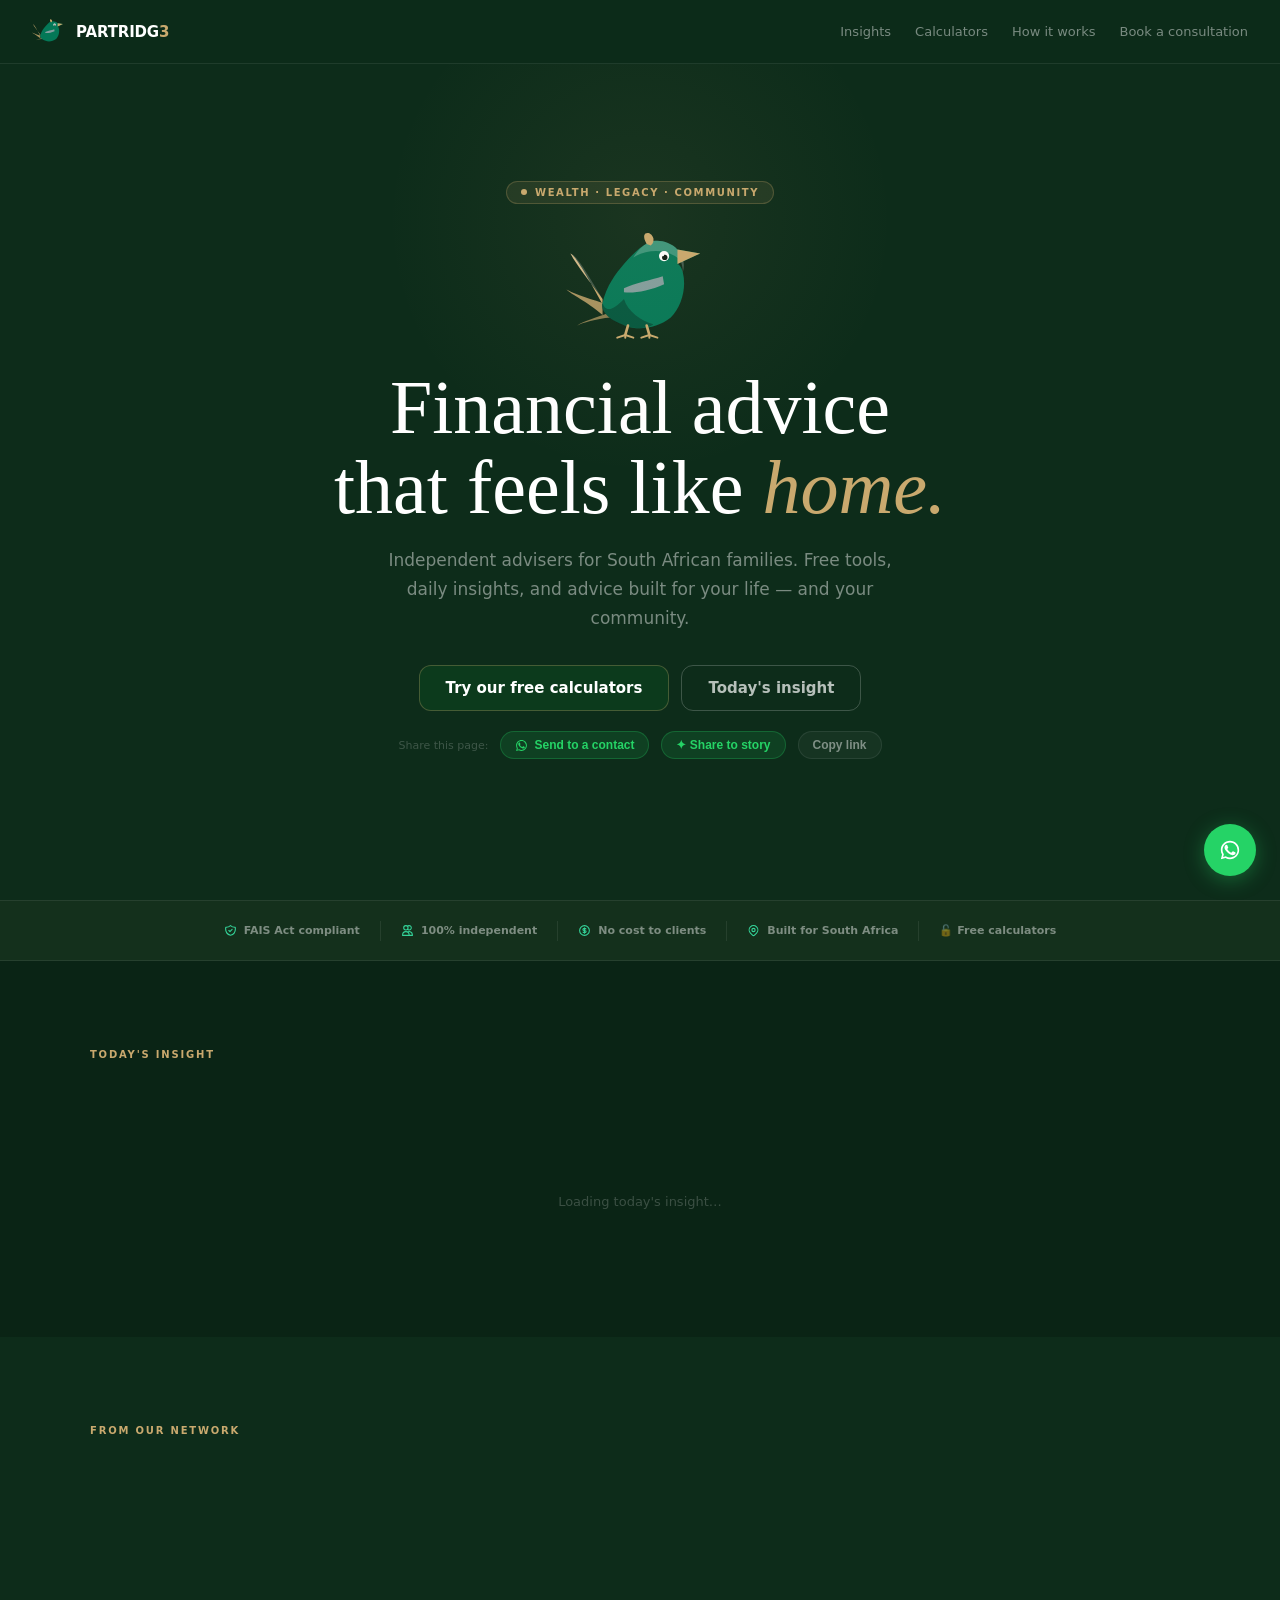
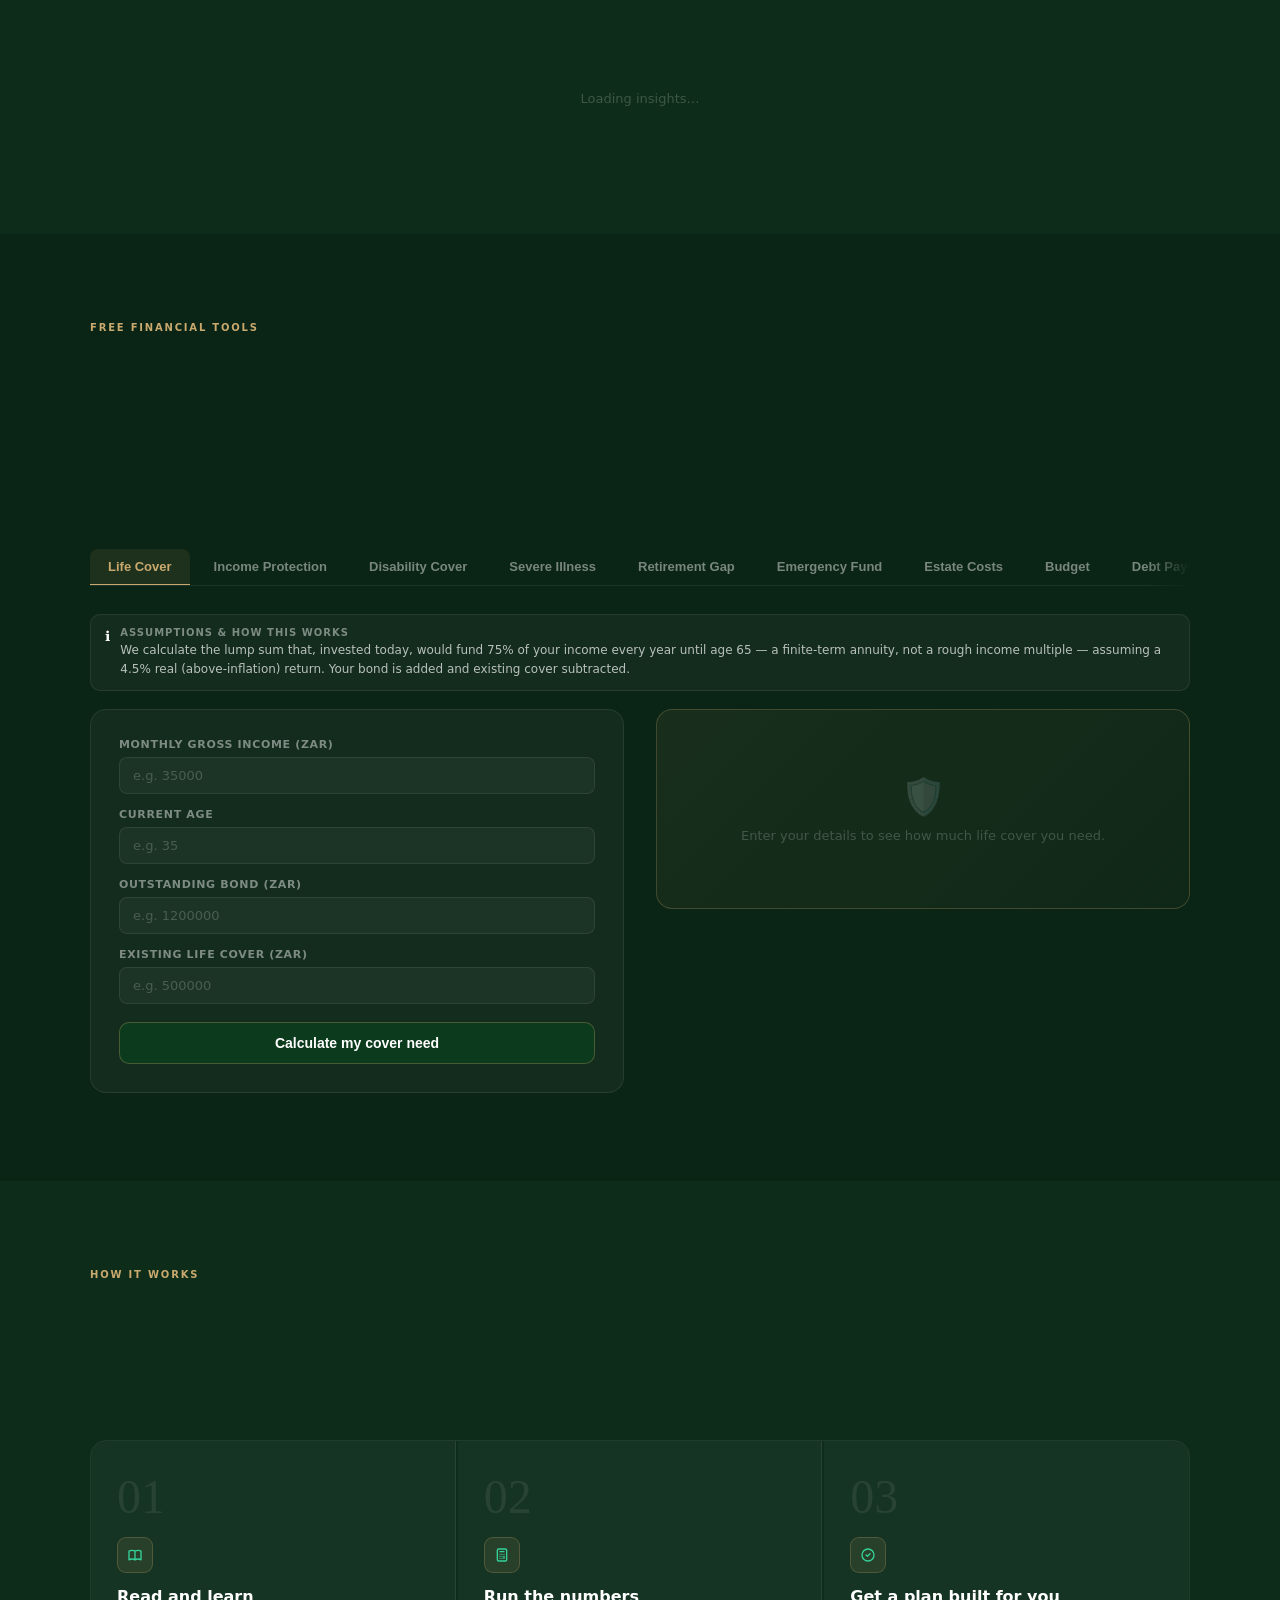
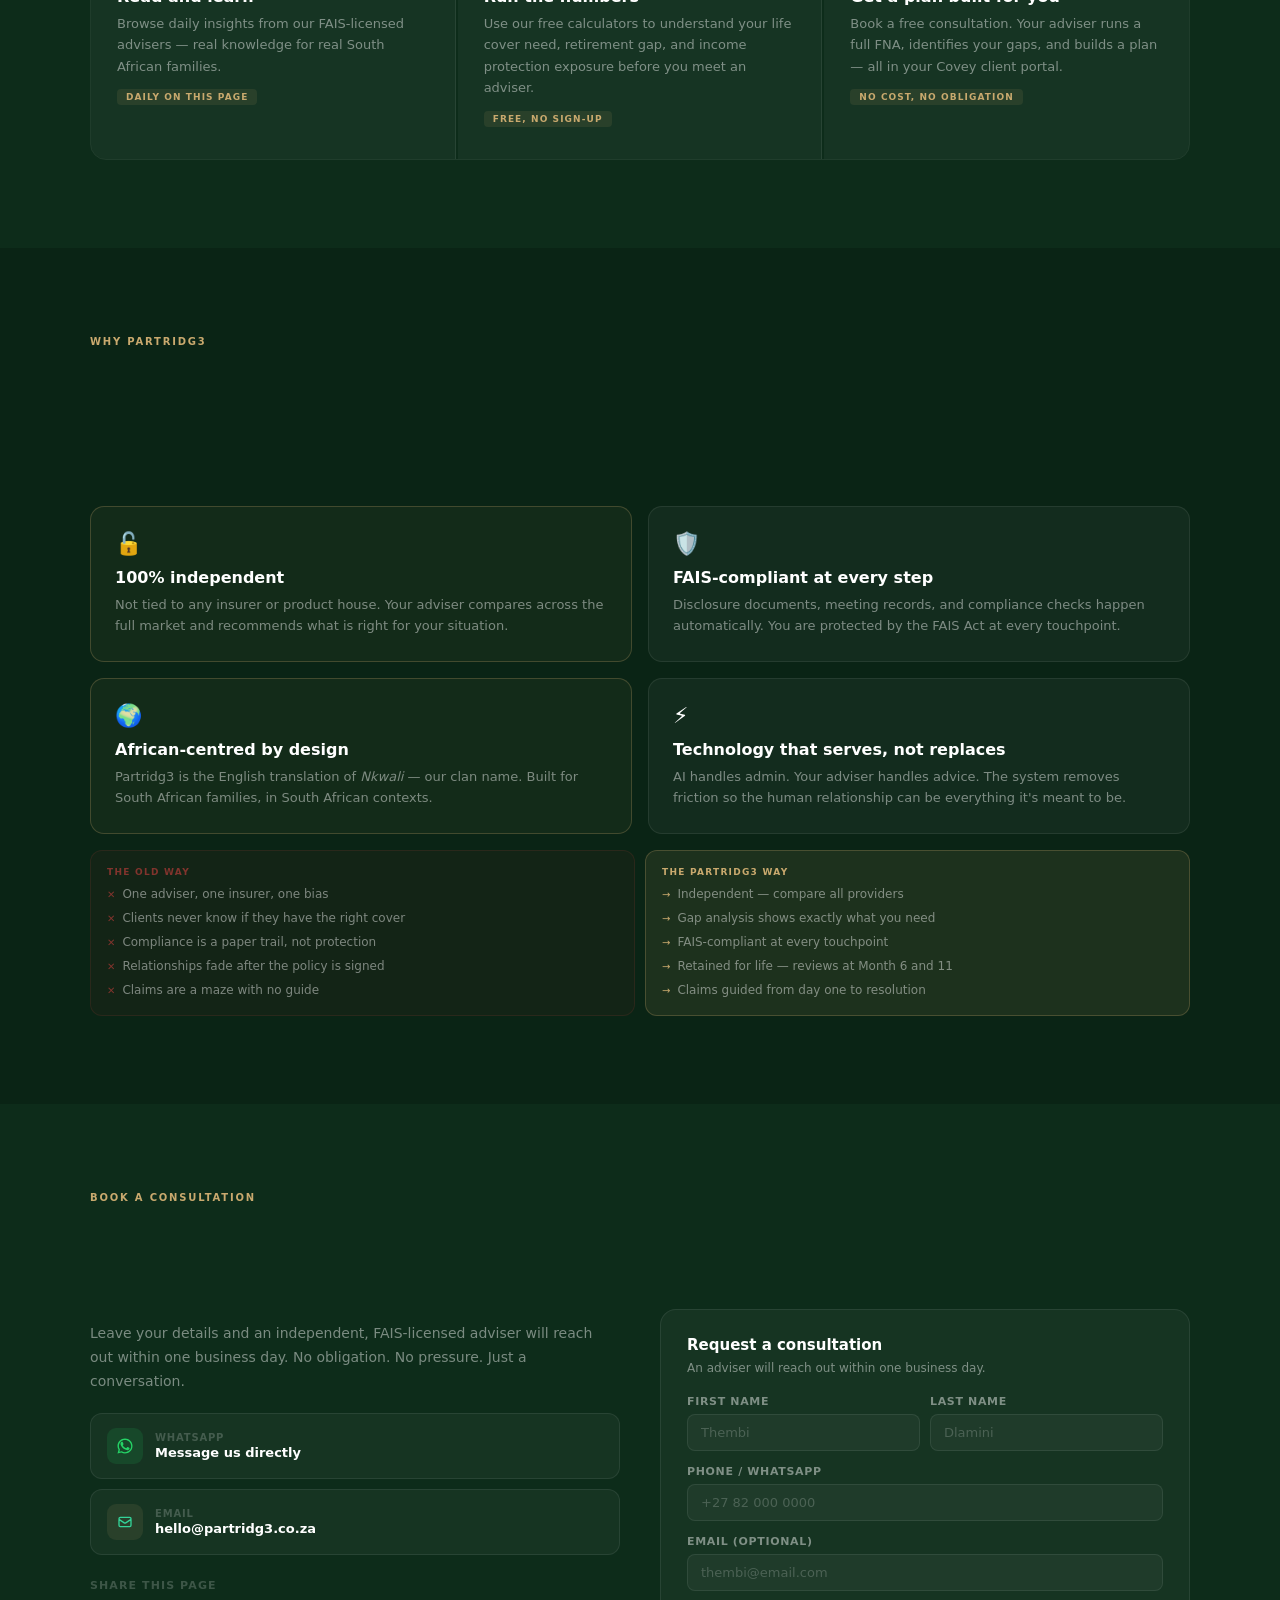
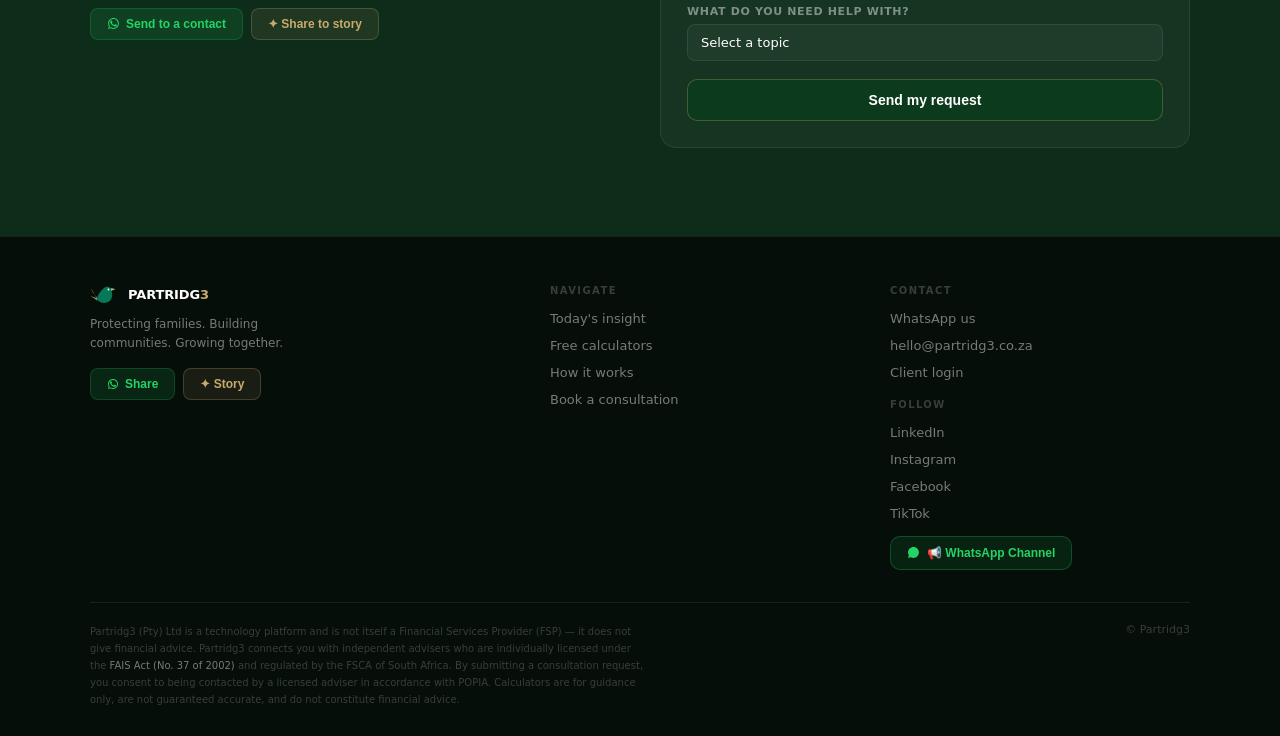
==== commit 2e09beb2: "Show assumptions and calculation logic on each calculator tab Each of the 7 calculator tabs (Life Co" ====
--- a/index.html
+++ b/index.html
@@ -179,6 +179,12 @@
 .form-label{font-size:11px;font-weight:600;letter-spacing:.06em;text-transform:uppercase;
   color:var(--w45);margin-bottom:6px;display:block;}
 .form-hint{font-size:10px;color:var(--w20);margin-top:3px;}
+.calc-assumptions{display:flex;gap:10px;align-items:flex-start;background:var(--w04);border:1px solid var(--w08);
+  border-radius:10px;padding:12px 14px;margin-bottom:18px;}
+.calc-assumptions .icon{font-size:14px;line-height:1.4;flex-shrink:0;}
+.calc-assumptions .label{font-size:10px;font-weight:800;letter-spacing:.1em;text-transform:uppercase;
+  color:var(--w45);margin-bottom:3px;}
+.calc-assumptions p{font-size:12px;line-height:1.55;color:var(--w70);margin:0;}
 .form-input,.form-select{width:100%;background:rgba(255,255,255,.04);border:1px solid var(--w08);
   border-radius:8px;padding:10px 13px;font-size:13px;color:var(--w100);
   font-family:var(--f-body);outline:none;transition:border-color .15s;}
@@ -531,6 +537,11 @@
 
       <!-- LIFE COVER -->
       <div class="tool-panel active" id="panel-life">
+        <div class="calc-assumptions">
+          <span class="icon">ℹ️</span>
+          <div><div class="label">Assumptions &amp; how this works</div>
+          <p>We calculate the lump sum that, invested today, would fund 75% of your income every year until age 65 — a finite-term annuity, not a rough income multiple — assuming a 4.5% real (above-inflation) return. Your bond is added and existing cover subtracted.</p></div>
+        </div>
         <div class="calc-grid">
           <div class="calc-form">
             <div class="form-group">
@@ -559,6 +570,11 @@
 
       <!-- INCOME PROTECTION -->
       <div class="tool-panel" id="panel-income">
+        <div class="calc-assumptions">
+          <span class="icon">ℹ️</span>
+          <div><div class="label">Assumptions &amp; how this works</div>
+          <p>Your target monthly benefit is a percentage of gross income you choose (default 75% — the typical industry range is 50–100%, an aggregate cap across all IP policies and employer benefits combined). We subtract any existing benefit to show the gap.</p></div>
+        </div>
         <div class="calc-grid">
           <div class="calc-form">
             <div class="form-group">
@@ -584,6 +600,11 @@
 
       <!-- RETIREMENT GAP -->
       <div class="tool-panel" id="panel-retire">
+        <div class="calc-assumptions">
+          <span class="icon">ℹ️</span>
+          <div><div class="label">Assumptions &amp; how this works</div>
+          <p>We project your current savings and contributions to age 65 at a 4.5% real return, then compare that to the capital needed to sustainably draw 75% of your income at a 4% withdrawal rate — the conservative end of the safe range for South African retirees (research shows the real average is closer to 6.66%, which carries more longevity risk).</p></div>
+        </div>
         <div class="calc-grid">
           <div class="calc-form">
             <div class="form-group">
@@ -691,6 +712,11 @@
 
       <!-- ESTATE COSTS -->
       <div class="tool-panel" id="panel-estate">
+        <div class="calc-assumptions">
+          <span class="icon">ℹ️</span>
+          <div><div class="label">Assumptions &amp; how this works</div>
+          <p>We apply the actual SARS estate duty tiers (20% up to R30m, 25% above) and abatement (R3.5m, or R7m with a surviving spouse), the standard 3.5% + VAT executor's fee, Master's Office tariffs, and a property-value-based conveyancing estimate — the same estate-costs methodology used across every Partridg3 calculator.</p></div>
+        </div>
         <div class="calc-grid">
           <div class="calc-form">
             <div class="form-group">
@@ -722,7 +748,7 @@
               <label class="form-label">Property value (ZAR)</label>
               <input class="form-input" type="number" id="ec-prop" placeholder="e.g. 2500000" min="0"/>
             </div>
-            <button class="calc-btn" onclick="calcEstateCosts()">Calculate estate costs</button>
+            <button class="calc-btn" onclick="calcEstateCostsUI()">Calculate estate costs</button>
           </div>
           <div class="calc-result" id="ec-result">
             <div class="result-placeholder"><div class="big">⚖️</div>See what it costs to wind up your estate — and what your family actually receives.</div>
@@ -732,6 +758,11 @@
 
       <!-- DISABILITY COVER -->
       <div class="tool-panel" id="panel-disability">
+        <div class="calc-assumptions">
+          <span class="icon">ℹ️</span>
+          <div><div class="label">Assumptions &amp; how this works</div>
+          <p>Same income-replacement math as Life Cover (75% of income, 4.5% real return, finite-term to age 65), plus 15% on top for adapting your home, vehicle, and life to a permanent disability.</p></div>
+        </div>
         <div class="calc-grid">
           <div class="calc-form">
             <div class="form-group">
@@ -756,6 +787,11 @@
 
       <!-- SEVERE ILLNESS / DREAD DISEASE -->
       <div class="tool-panel" id="panel-dread">
+        <div class="calc-assumptions">
+          <span class="icon">ℹ️</span>
+          <div><div class="label">Assumptions &amp; how this works</div>
+          <p>A starting estimate of 2× your annual income, plus 10% for rehabilitation costs. This is a Partridg3 house benchmark, not an external industry standard — it doesn't yet account for your specific medical aid gap, which your adviser will factor in.</p></div>
+        </div>
         <div class="calc-grid">
           <div class="calc-form">
             <div class="form-group">
@@ -772,6 +808,11 @@
 
       <!-- EMERGENCY FUND -->
       <div class="tool-panel" id="panel-emergency">
+        <div class="calc-assumptions">
+          <span class="icon">ℹ️</span>
+          <div><div class="label">Assumptions &amp; how this works</div>
+          <p>Simple multiple: your essential monthly expenses × the number of months of cover you choose (default 3, the common minimum recommendation for South African households).</p></div>
+        </div>
         <div class="calc-grid">
           <div class="calc-form">
             <div class="form-group">
@@ -1152,6 +1193,17 @@
 <div class="toast" id="toast"></div>
 
 <script src="https://cdn.jsdelivr.net/npm/@supabase/supabase-js@2/dist/umd/supabase.min.js"></script>
+<script type="module">
+  // Canonical calculator core (partridg3-shared-calc) — see that repo's
+  // README for the sync workflow. Exposed on window so the classic <script>
+  // block below (not a module) can call these as globals; module scripts run
+  // before any user interaction can trigger the calculators, so ordering is
+  // safe despite modules deferring relative to classic scripts.
+  import { pvFiniteAnnuity, calcRetirementGap, calcEstateCosts } from './shared/calc-core.js';
+  window.pvFiniteAnnuity = pvFiniteAnnuity;
+  window.calcRetirementGap = calcRetirementGap;
+  window.calcEstateCosts = calcEstateCosts;
+</script>
 <script>
 const SUPA = supabase.createClient(
   'https://aebsqfrfqovyfztmdnkw.supabase.co',
@@ -1304,6 +1356,14 @@
 }
 document.addEventListener('DOMContentLoaded', () => {
   document.querySelectorAll('.form-input, .form-select').forEach(el => { el.autocomplete = 'off'; });
+  // Deep-link a specific calculator tab, e.g. #tools-retire — added 2026-08-19
+  // so social-media cards can link straight to the right tool instead of
+  // always landing on the default (Life Cover) tab.
+  const hash = window.location.hash.replace('#tools-', '');
+  if (TOOL_IDS.includes(hash)) {
+    switchTool(hash);
+    document.getElementById('tools').scrollIntoView();
+  }
 });
 
 function togglePropInput(){
@@ -1311,24 +1371,11 @@
   document.getElementById('ec-prop-group').style.display = show ? 'block' : 'none';
 }
 
-function calcMastersFee(e){
-  if(e<=250000) return 600;
-  if(e<=500000) return 1000;
-  if(e<=750000) return 1500;
-  if(e<=1000000) return 2000;
-  return Math.min(7000, 2000 + Math.ceil((e-1000000)/100000)*600);
-}
-function calcConveyancing(p){
-  if(p<=100000) return 4000;
-  if(p<=250000) return 6000;
-  if(p<=500000) return 9000;
-  if(p<=1000000) return 14000;
-  if(p<=2000000) return 22000;
-  if(p<=5000000) return 35000;
-  return 55000;
-}
-
-function calcEstateCosts(){
+// calcMastersFee/calcConveyancing and the duty-tier logic used to be
+// hand-duplicated here (a 4th independent copy alongside
+// estate-calculator.html, client-portal, and practice-manager-portal) —
+// retired 2026-08-19 in favour of the canonical window.calcEstateCosts().
+function calcEstateCostsUI(){
   const e = parseFloat(document.getElementById('ec-estate').value)||0;
   if(!e){ showToast('Enter your estate value to continue.'); return; }
   const debts = parseFloat(document.getElementById('ec-debts').value)||0;
@@ -1336,22 +1383,10 @@
   const hasProp = document.getElementById('ec-hasprop').value==='yes';
   const p = hasProp ? (parseFloat(document.getElementById('ec-prop').value)||0) : 0;
 
-  const execFee = e * 0.035 * 1.15;
-  const netEstate = Math.max(0, e - debts);
-  const abatement = hasSpouse ? 7000000 : 3500000;
-  const dutiable = Math.max(0, netEstate - abatement);
-  let duty = 0;
-  if(dutiable > 0){
-    const at20 = Math.min(dutiable, 30000000);
-    duty = at20 * 0.20 + Math.max(0, dutiable - at20) * 0.25;
-  }
-  const masters = calcMastersFee(e);
-  const advert = 1500;
-  const conv = hasProp ? calcConveyancing(p) : 0;
-  const total = execFee + duty + masters + advert + conv;
-  const net = Math.max(0, e - debts - total);
-  const pct = (total/e*100).toFixed(1);
-  const liquidityRisk = total > e * 0.15;
+  const c = window.calcEstateCosts({ grossEstate: e, debts, hasSpouse, hasProperty: hasProp, propertyValue: p });
+  const execFee = c.execFee, duty = c.duty, masters = c.masters, advert = c.advert, conv = c.conv;
+  const total = c.total, net = c.net, liquidityRisk = c.liquidityRisk;
+  const pct = c.pct.toFixed(1);
   const premium = estimatedMonthlyPremium(total, 35, 'life');
 
   const lines = [
@@ -1476,11 +1511,13 @@
   const bond = parseFloat(document.getElementById('lc-bond').value)||0;
   const existing = parseFloat(document.getElementById('lc-existing').value)||0;
   if(!inc){ showToast('Enter your monthly income to continue.'); return; }
-  const yearsToRetirement = Math.max(0, 65-age);
-  const inflation = 0.06, growth = 0.10;
-  const realRate = (1+growth)/(1+inflation) - 1;
+  const yearsToRetirement = Math.max(1, 65-age);
+  // Real (above-inflation) return, sourced 2026-08-19 actuarial review: FSCA
+  // fund returns 10.79%/8.41% nominal 1yr/5yr avg; JSE All Share ~8.4% real
+  // over 90yrs. Matches adviser-app's own reviewed-conservative default.
+  const REAL_RETURN_RATE = 0.045;
   const incomeNeeds = inc * 12 * 0.75;
-  const capitalNeeds = realRate > 0 ? incomeNeeds/realRate : incomeNeeds*yearsToRetirement;
+  const capitalNeeds = window.pvFiniteAnnuity(incomeNeeds, REAL_RETURN_RATE, yearsToRetirement);
   const total = capitalNeeds + bond;
   const gap = Math.max(0, total - existing);
   const premium = estimatedMonthlyPremium(gap, age, 'life');
@@ -1536,18 +1573,29 @@
   const saved = parseFloat(document.getElementById('rg-saved').value)||0;
   const contrib = parseFloat(document.getElementById('rg-contrib').value)||0;
   if(!inc){ showToast('Enter your monthly income to continue.'); return; }
-  const years = Math.max(0, 65-age);
-  const growthRate = 0.10, inflationRate = 0.06;
-  const realRate = (1+growthRate)/(1+inflationRate) - 1;
-  const retirementIncome = inc * 0.75 * 12;
-  const targetNestEgg = realRate > 0 ? retirementIncome/realRate : retirementIncome*20;
-  const fvExisting = saved * Math.pow(1+growthRate, years);
-  const fvContributions = contrib * 12 * ((Math.pow(1+growthRate, years)-1)/growthRate);
-  const projected = fvExisting + fvContributions;
-  const gap = Math.max(0, targetNestEgg - projected);
+  const years = Math.max(1, 65-age);
+  // Real return + drawdown rate, sourced 2026-08-19 actuarial review — see
+  // calcLifeCover() above for the real-return citation. Drawdown: SA
+  // research (Maré 2016; Van Appel et al. 2021, both SAAJ) supports a 4-5%
+  // sustainable band, 4% is the conservative end (SA retirees actually draw
+  // an average of 6.66% per ASISA 2022 — materially hotter than "safe").
+  const REAL_RETURN_RATE = 0.045, DRAWDOWN_RATE = 0.04;
+  const r = window.calcRetirementGap({
+    currentSavings: saved,
+    monthlyContribution: contrib,
+    grossAnnual: inc * 12,
+    yearsToRetirement: years,
+    retirementAge: 65,
+    realReturnRate: REAL_RETURN_RATE,
+    drawdownRate: DRAWDOWN_RATE,
+    replacementRatio: 75,
+    marginalTaxRate: 0,
+  });
+  const targetNestEgg = r.targetCapital;
+  const projected = r.projectedPortfolio;
+  const gap = r.gap;
   const onTrack = projected >= targetNestEgg;
-  const annuityFactor = 12 * ((Math.pow(1+growthRate, years)-1)/growthRate);
-  const extraMonthly = onTrack || annuityFactor<=0 ? 0 : gap/annuityFactor;
+  const extraMonthly = onTrack ? 0 : r.additionalMonthlyNeeded;
   const el = document.getElementById('rg-result');
   el.className = 'calc-result gold-theme';
   el.innerHTML = `
@@ -1564,7 +1612,7 @@
         <div class="result-bar-track"><div class="result-bar-fill gold" style="width:100%"></div></div>
       </div>
     </div>
-    ${!onTrack?ctaBlock(extraMonthly, 'Close this by adding, on top of what you already contribute', 'Assumes 10% growth over the years remaining to age 65.'):''}
+    ${!onTrack?ctaBlock(extraMonthly, 'Close this by adding, on top of what you already contribute', 'Assumes 4.5% real (above-inflation) growth over the years remaining to age 65.'):''}
     ${!onTrack?`<div style="margin-top:12px;padding:10px 12px;background:rgba(201,169,110,.08);border:1px solid var(--gold-border);border-radius:8px;font-size:11px;color:var(--gold);">An adviser can show you how to close this gap with a structured plan.</div>`:''}`;
 }
 
@@ -1574,10 +1622,10 @@
   const age = parseFloat(document.getElementById('dc-age').value)||35;
   const existing = parseFloat(document.getElementById('dc-existing').value)||0;
   if(!inc){ showToast('Enter your monthly income to continue.'); return; }
-  const inflation = 0.06, growth = 0.10;
-  const realRate = (1+growth)/(1+inflation) - 1;
+  // Real return rate — see calcLifeCover() above for citation.
+  const REAL_RETURN_RATE = 0.045;
   const incomeNeeds = inc * 12 * 0.75;
-  const capitalNeeds = realRate > 0 ? incomeNeeds / realRate : incomeNeeds * Math.max(0, 65-age);
+  const capitalNeeds = window.pvFiniteAnnuity(incomeNeeds, REAL_RETURN_RATE, Math.max(1, 65-age));
   const adaptation = capitalNeeds * 0.15;
   const total = capitalNeeds + adaptation;
   const gap = Math.max(0, total - existing);
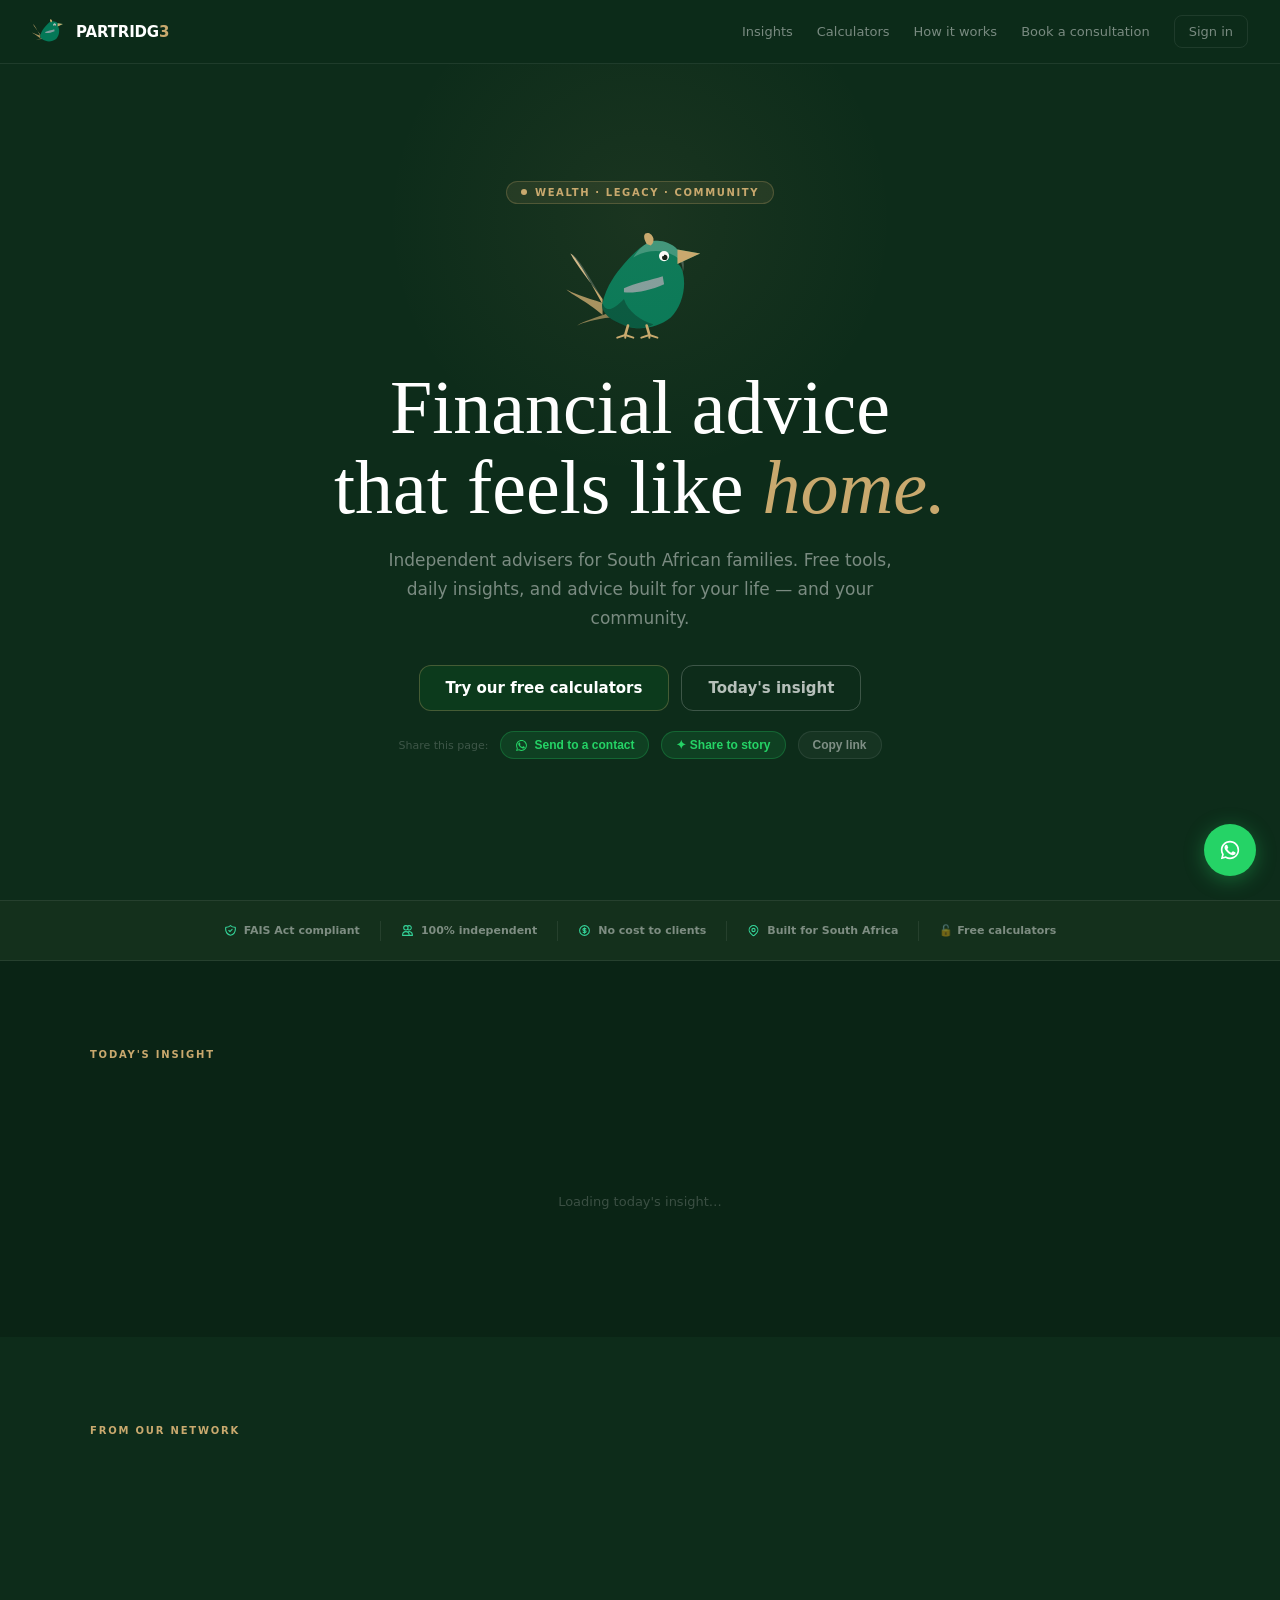
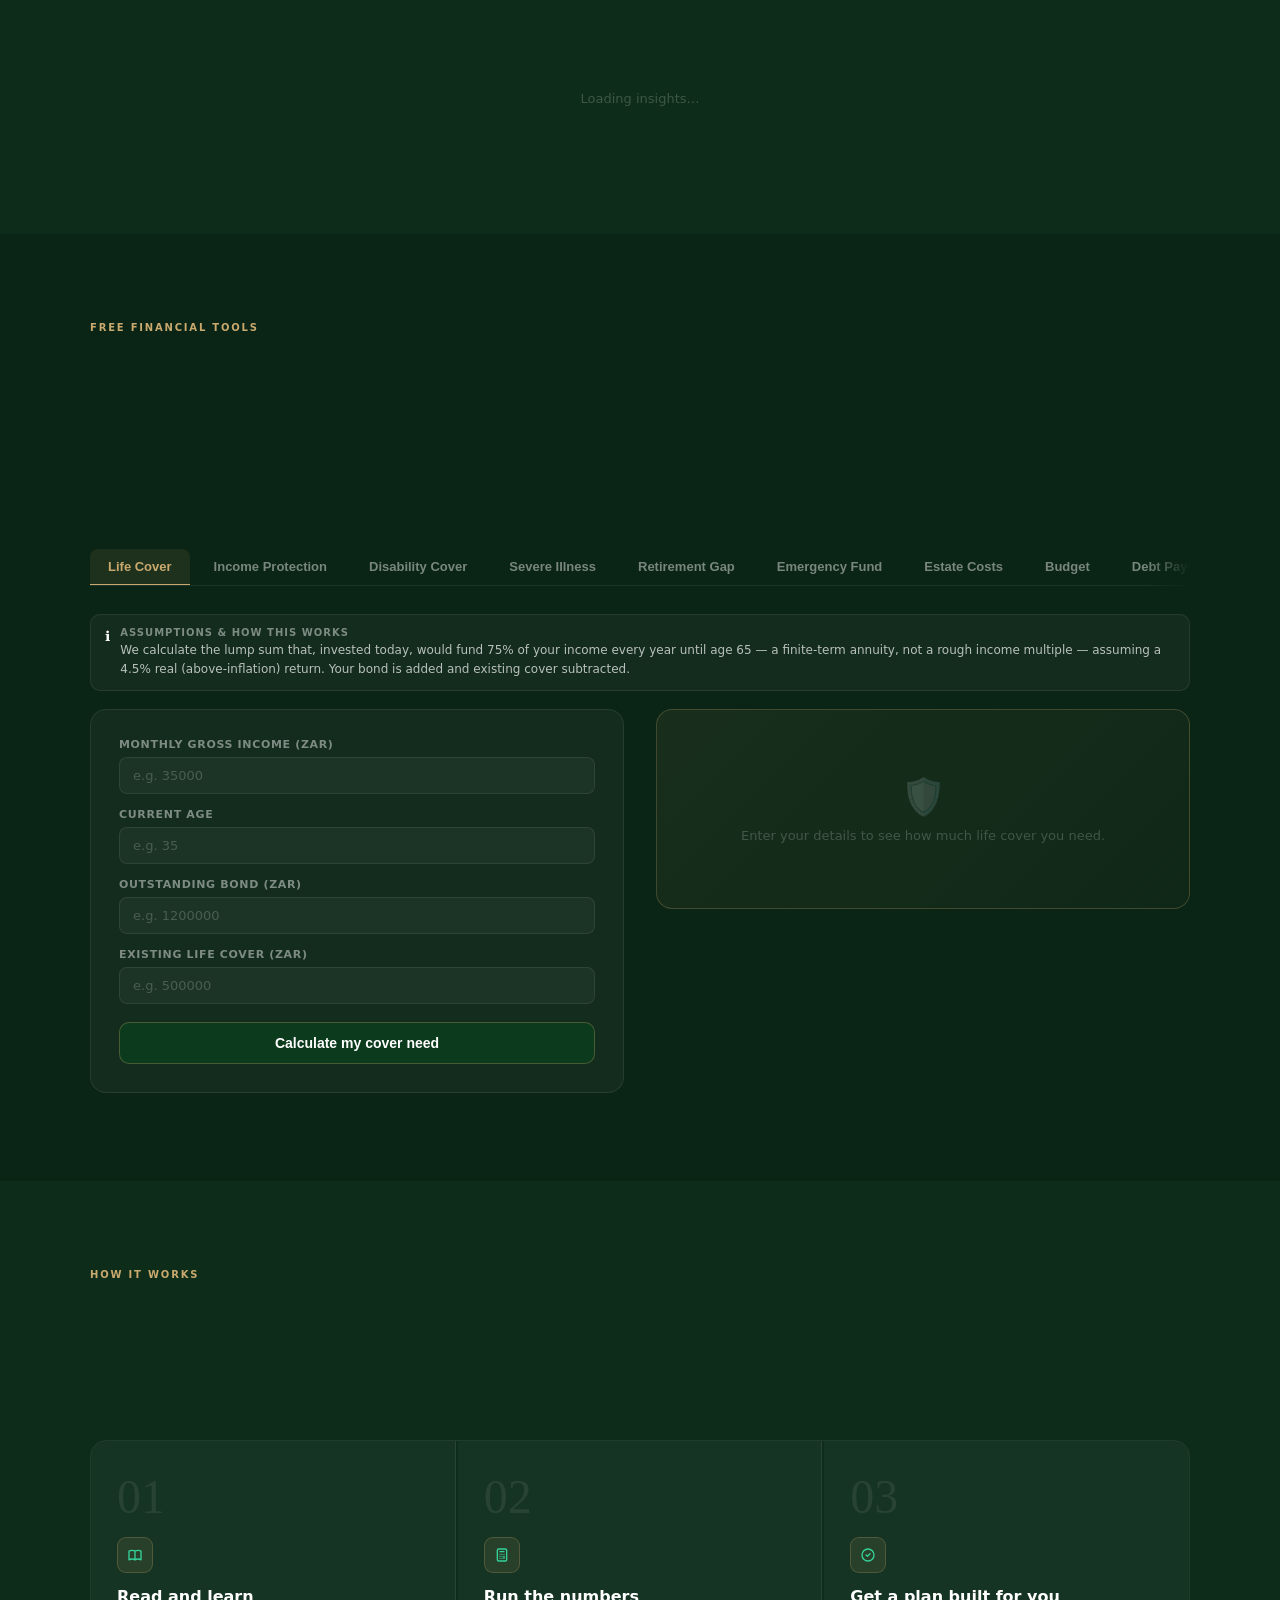
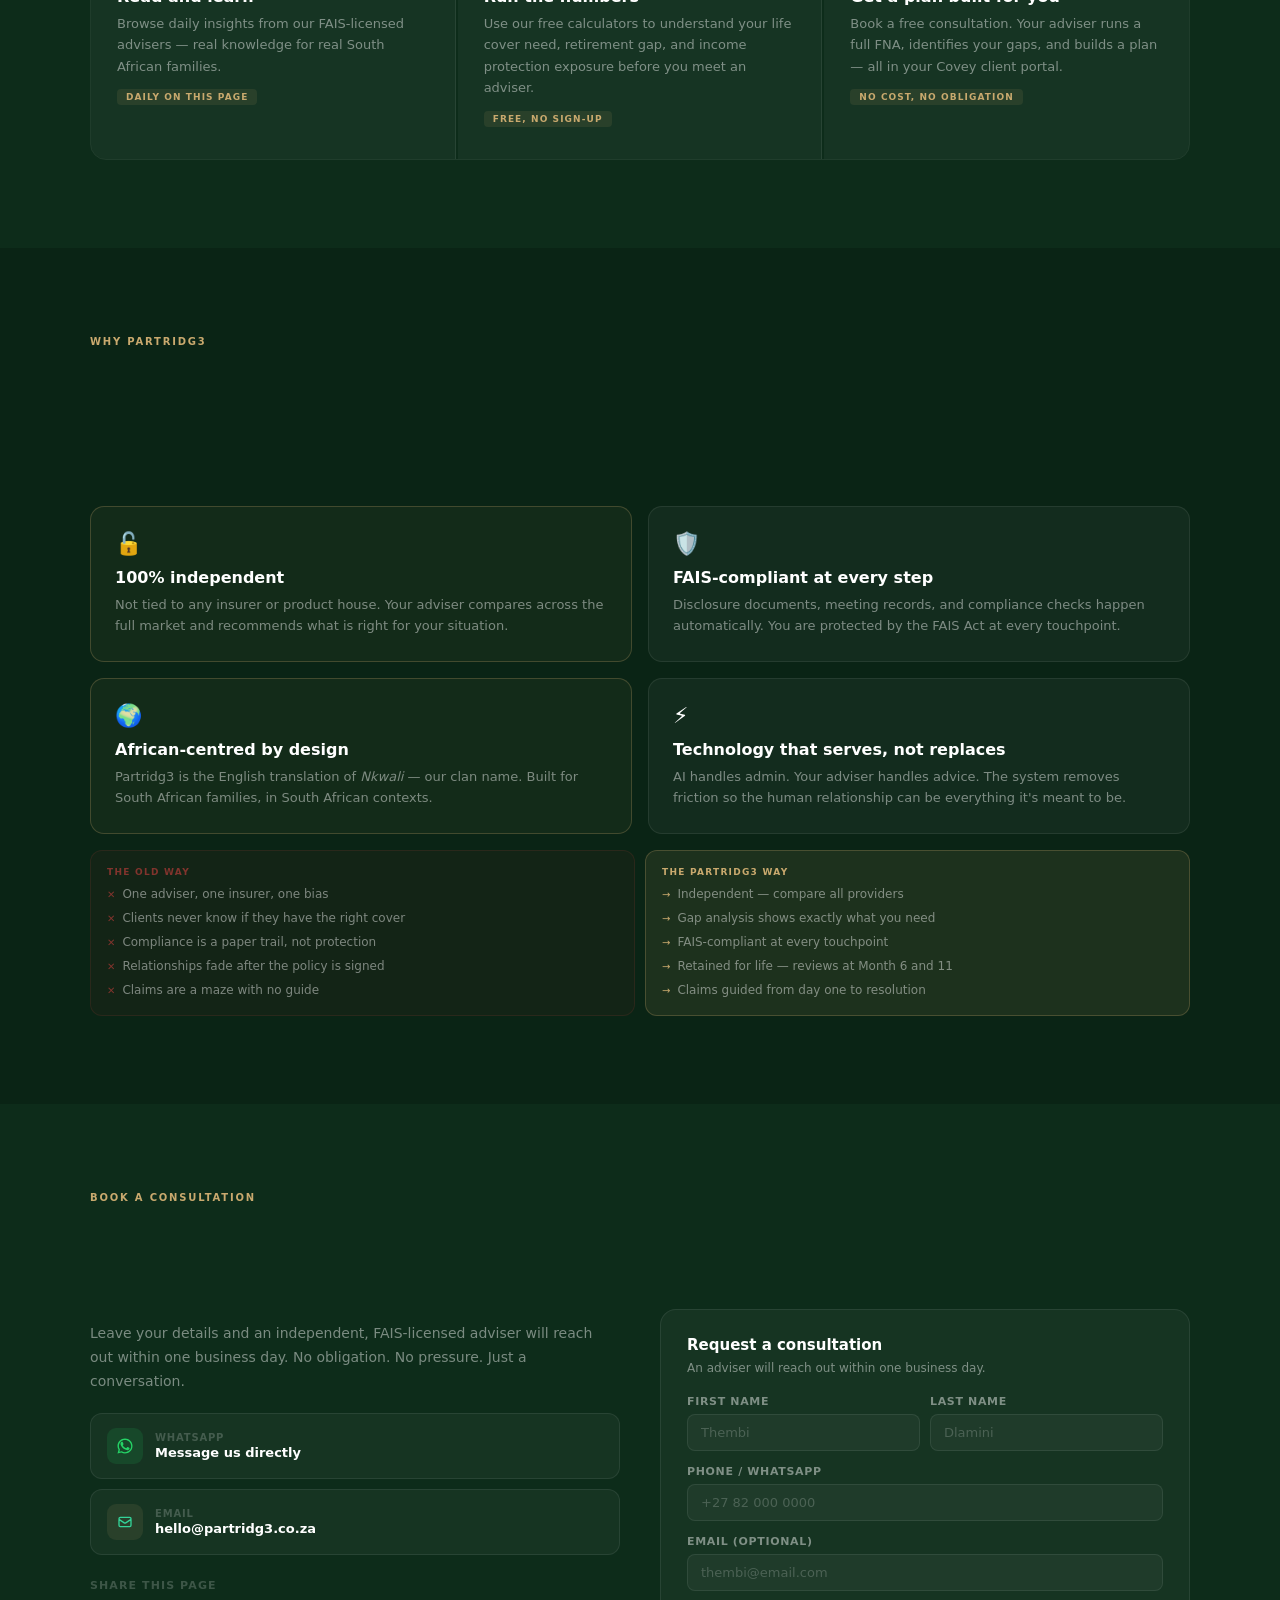
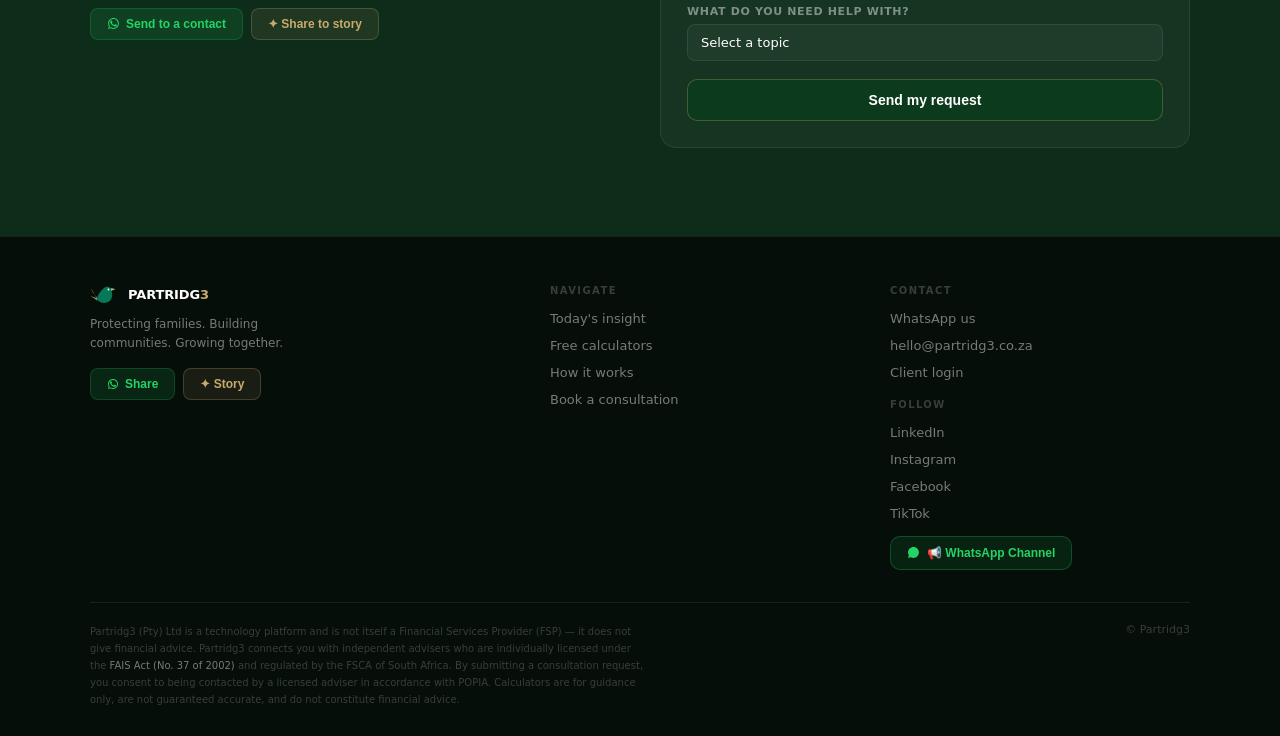
==== commit e7416761: "Add a Covey sign-in/register window to the main website Most visitors will land on the marketing sit" ====
--- a/index.html
+++ b/index.html
@@ -401,6 +401,7 @@
     <a href="#tools">Calculators</a>
     <a href="#how">How it works</a>
     <a href="#contact">Book a consultation</a>
+    <a href="#" onclick="openCoveyModal();return false;" class="btn-ghost">Sign in</a>
   </nav>
   <button class="hamburger" id="ham" aria-label="Open menu">
     <span></span><span></span><span></span>
@@ -412,6 +413,7 @@
   <a href="#tools" onclick="closeMobile()">Calculators</a>
   <a href="#how" onclick="closeMobile()">How it works</a>
   <a href="#contact" onclick="closeMobile()">Book a consultation</a>
+  <a href="#" onclick="closeMobile();openCoveyModal();return false;">Client sign in</a>
   <a href="https://whatsapp.com/channel/0029Vb8omRh5fM5epo1EwH2l" target="_blank" rel="noopener" class="btn-wa-nav" style="border-radius:10px;padding:12px 28px;">Join the channel</a>
 </div>
 
@@ -1140,7 +1142,7 @@
         <ul class="footer-links">
           <li><a href="#" id="wa-direct-footer">WhatsApp us</a></li>
           <li><a href="mailto:hello@partridg3.co.za">hello@partridg3.co.za</a></li>
-          <li><a href="https://covey-tau.vercel.app">Client login</a></li>
+          <li><a href="#" onclick="openCoveyModal();return false;">Client login</a></li>
         </ul>
         <div style="margin-top:18px;">
           <div class="footer-col-title">Follow</div>
@@ -2020,5 +2022,90 @@
   }
   document.addEventListener('keydown', e => { if (e.key === 'Escape') closeChannelModal(); });
 </script>
+
+<!-- ── COVEY WINDOW ── -->
+<style>
+  #covey-modal{padding:24px;}
+  @media(max-width:600px){
+    #covey-modal{padding:0;}
+    #covey-window{width:100%!important;height:100%!important;max-height:none!important;border-radius:0!important;}
+  }
+</style>
+<div id="covey-modal" style="
+  display:none;position:fixed;inset:0;z-index:9999;
+  background:rgba(0,0,0,0.65);backdrop-filter:blur(8px);
+  align-items:center;justify-content:center;
+" onclick="closeCoveyModal(event)">
+  <div id="covey-window" style="
+    background:#fff;border-radius:20px;overflow:hidden;
+    width:420px;max-width:100%;height:88vh;max-height:860px;
+    display:flex;flex-direction:column;
+    box-shadow:0 24px 64px rgba(0,0,0,0.35);
+  " onclick="event.stopPropagation()">
+
+    <!-- Header -->
+    <div style="flex-shrink:0;background:#0D2C1A;padding:14px 16px;display:flex;align-items:center;justify-content:space-between;gap:12px;">
+      <div style="display:flex;align-items:center;gap:8px;">
+        <svg width="26" height="19" viewBox="0 0 110 80" aria-hidden="true">
+          <path d="M 27,50 C 18,38 7,24 3,16 C 7,18 16,34 27,54 Z" fill="#C9A96E"/>
+          <path d="M 27,53 C 14,49 3,45 0,43 C 4,47 14,51 27,62 Z" fill="#C9A96E" opacity=".82"/>
+          <path d="M 33,60 C 22,64 12,67 8,70 C 12,68 22,65 33,64 Z" fill="#C9A96E" opacity=".65"/>
+          <path d="M 100,16 L 83,13 C 77,7 68,5 61,8 C 55,11 49,17 43,24 C 37,31 30,40 27,53 C 25,58 31,66 44,70 C 54,74 68,72 78,64 C 86,56 90,42 87,30 C 86,26 84,24 83,24 Z" fill="#047857"/>
+          <path d="M 43,42 C 51,38 63,36 72,33 L 73,39 C 62,44 50,46 43,45 Z" fill="#94A3A8" opacity=".88"/>
+          <path d="M 60,9 C 56,2 59,0 62,1 C 67,4 65,9 63,10 Z" fill="#C9A96E"/>
+          <path d="M 83,13 L 100,16 L 83,24 Z" fill="#C9A96E"/>
+          <circle cx="73" cy="18" r="3.8" fill="white"/>
+          <circle cx="73.5" cy="19" r="2" fill="#0B1912"/>
+        </svg>
+        <span style="color:#fff;font-size:14px;font-weight:800;letter-spacing:-0.01em;">Covey <span style="color:rgba(255,255,255,0.4);font-weight:600;">by Partridg3</span></span>
+      </div>
+      <button onclick="closeCoveyModal()" aria-label="Close" style="
+        background:rgba(255,255,255,0.08);border:none;color:rgba(255,255,255,0.7);
+        width:28px;height:28px;border-radius:8px;cursor:pointer;font-size:15px;line-height:1;
+      ">✕</button>
+    </div>
+
+    <!-- Install-the-app banner -->
+    <a href="https://covey-tau.vercel.app" target="_blank" rel="noopener" style="
+      flex-shrink:0;display:flex;align-items:center;justify-content:space-between;gap:10px;
+      background:#F0FDF4;border-bottom:1px solid #BBF7D0;padding:10px 16px;
+      text-decoration:none;
+    ">
+      <span style="font-size:12px;color:#065F46;font-weight:600;">📲 Get the full experience — install Covey as an app</span>
+      <span style="font-size:11px;color:#059669;font-weight:700;white-space:nowrap;">Open →</span>
+    </a>
+
+    <!-- App iframe -->
+    <iframe
+      id="covey-iframe"
+      src="about:blank"
+      title="Covey by Partridg3"
+      style="flex:1;border:none;width:100%;background:#F9FAFB;"
+      loading="lazy"
+    ></iframe>
+  </div>
+</div>
+
+<script>
+  const COVEY_URL = 'https://covey-tau.vercel.app';
+  let coveyLoaded = false;
+
+  function openCoveyModal() {
+    if (!coveyLoaded) {
+      document.getElementById('covey-iframe').src = COVEY_URL;
+      coveyLoaded = true;
+    }
+    document.getElementById('covey-modal').style.display = 'flex';
+    document.body.style.overflow = 'hidden';
+  }
+  function closeCoveyModal(e) {
+    if (e && e.target !== e.currentTarget) return;
+    document.getElementById('covey-modal').style.display = 'none';
+    document.body.style.overflow = '';
+  }
+  document.addEventListener('keydown', e => {
+    if (e.key === 'Escape' && document.getElementById('covey-modal').style.display === 'flex') closeCoveyModal();
+  });
+</script>
 </body>
 </html>
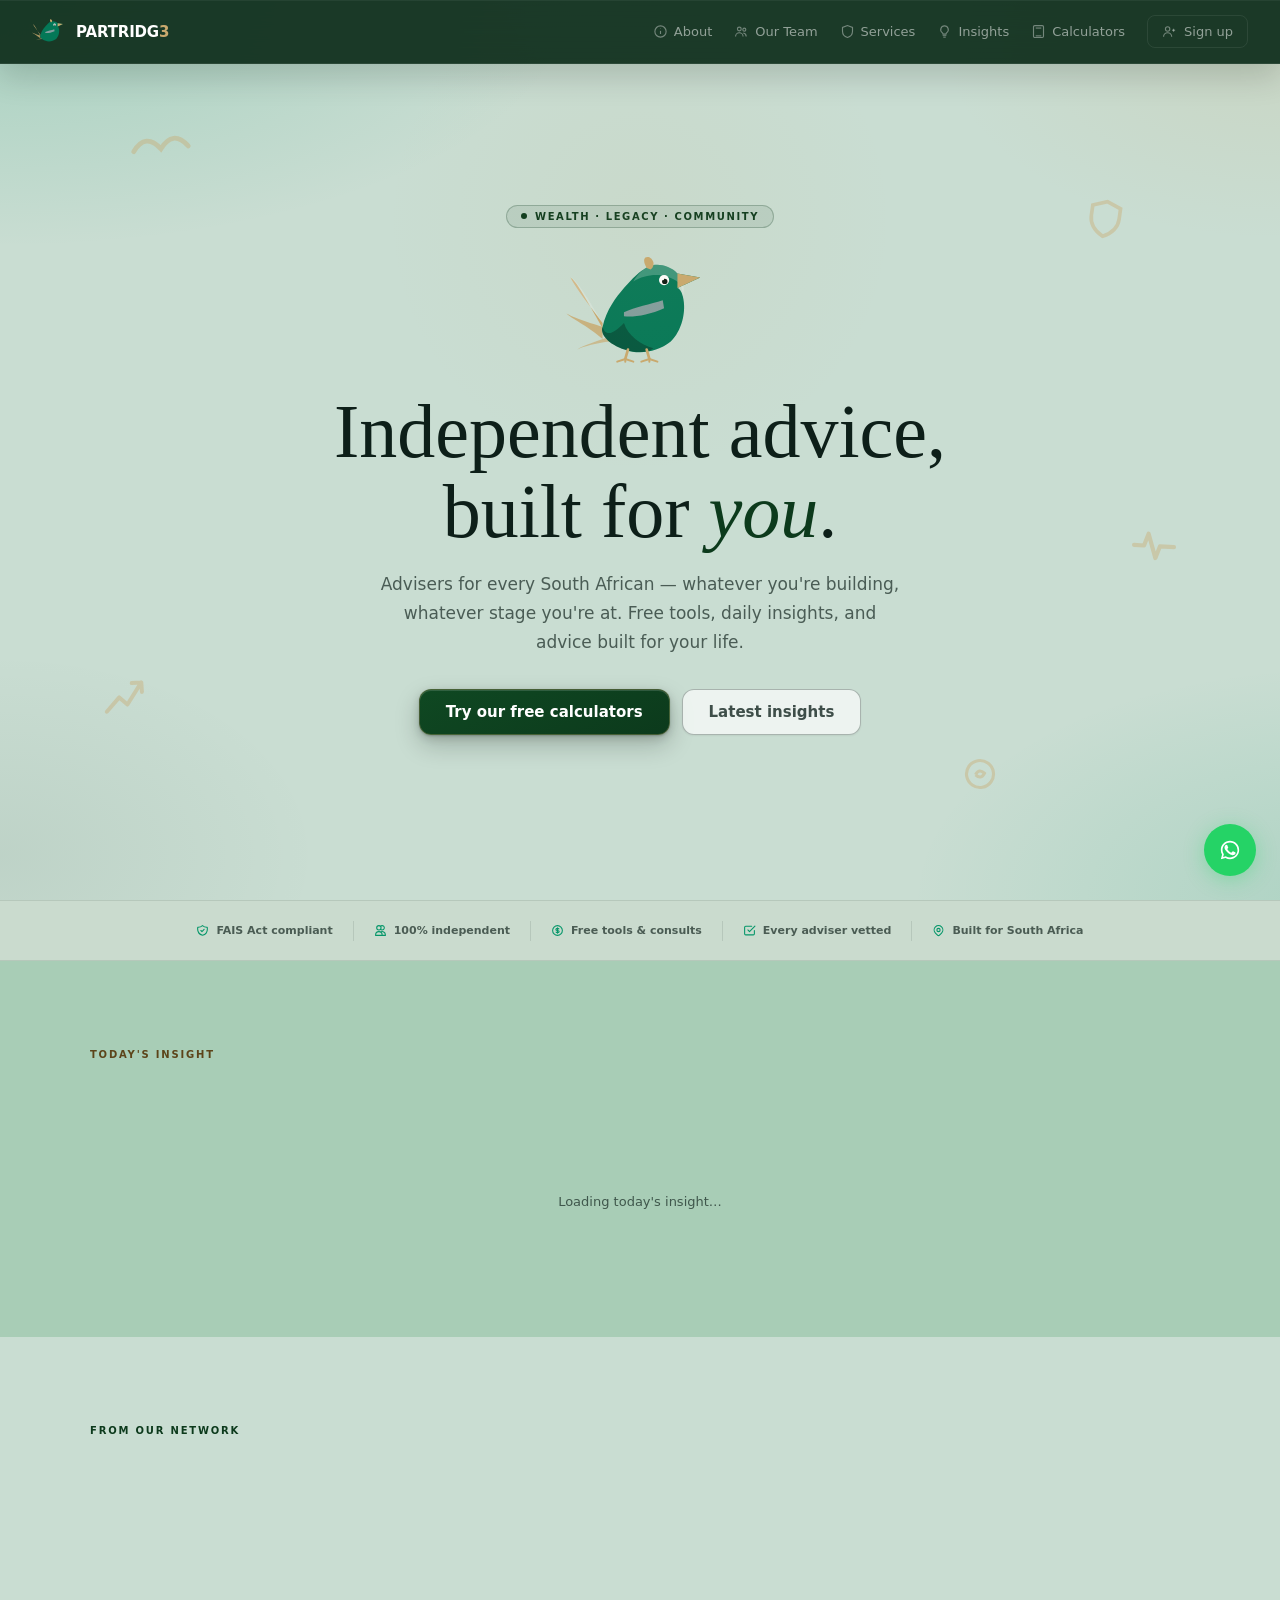
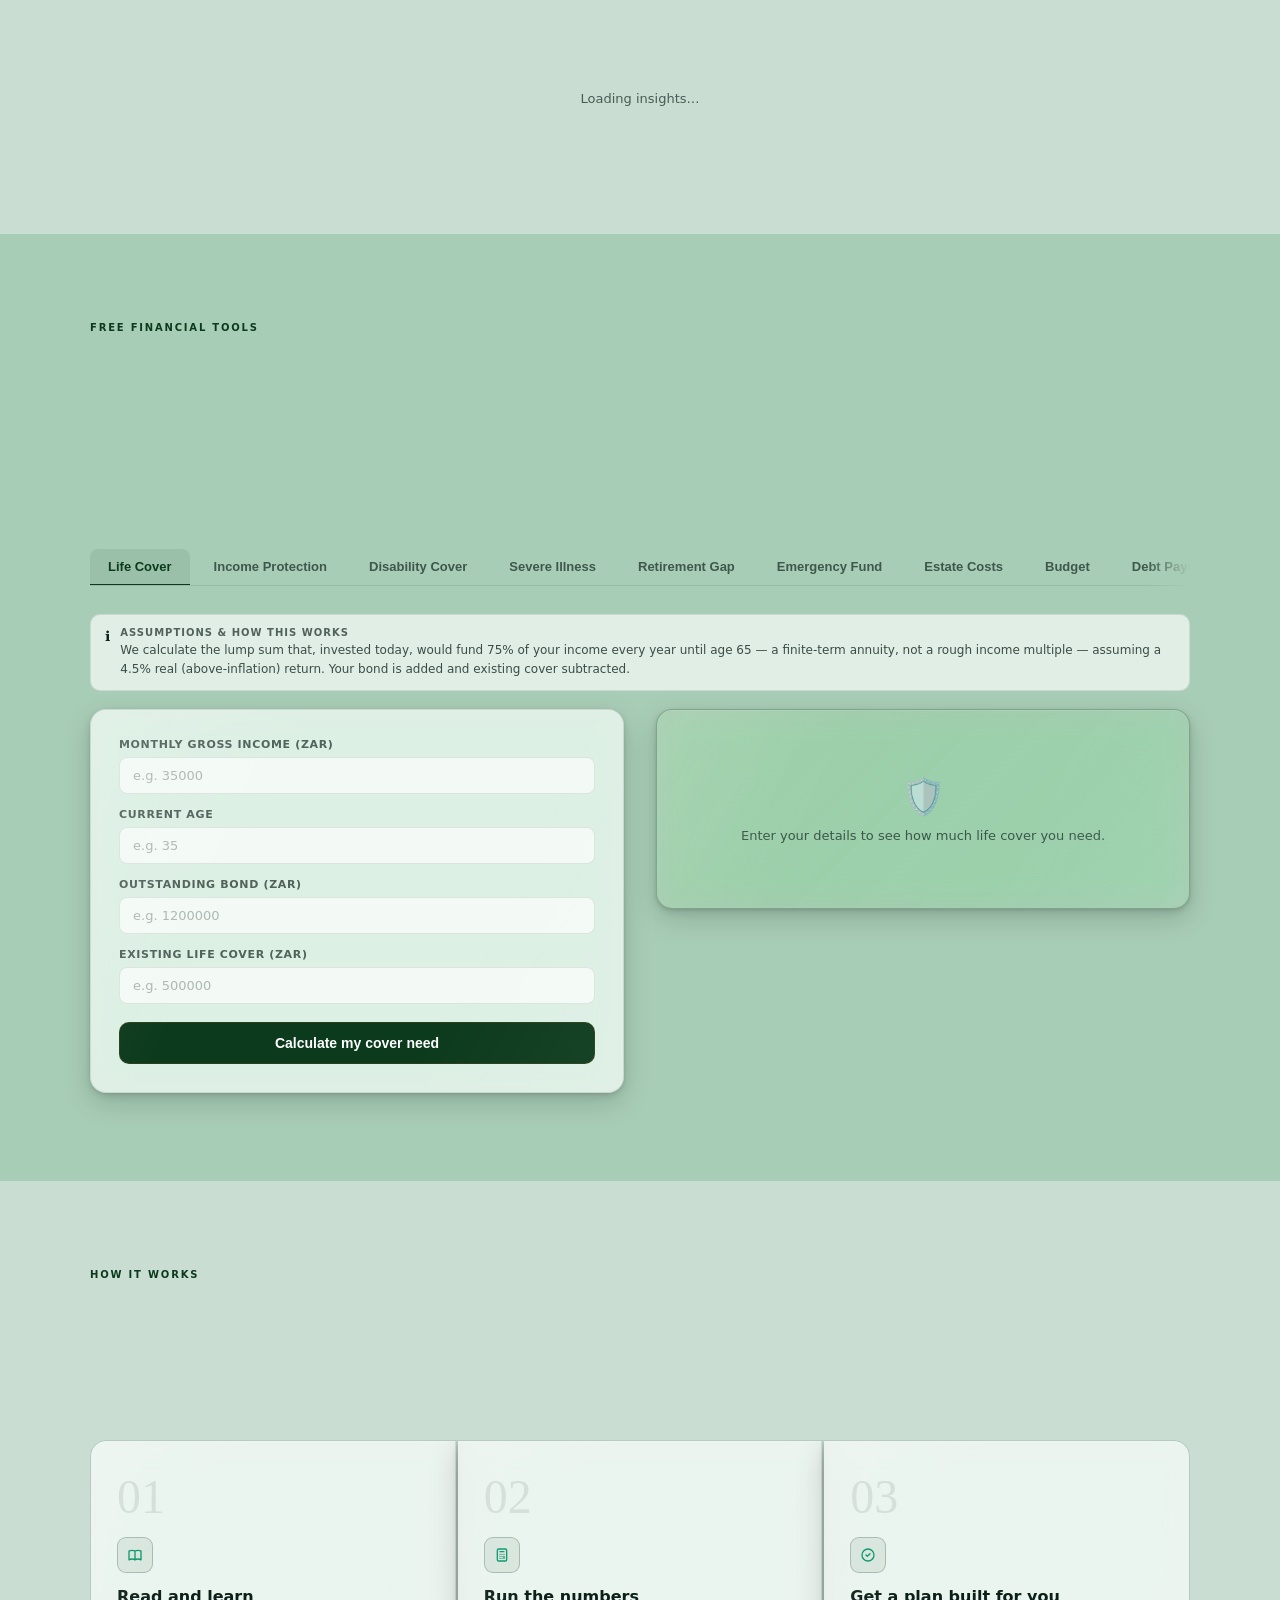
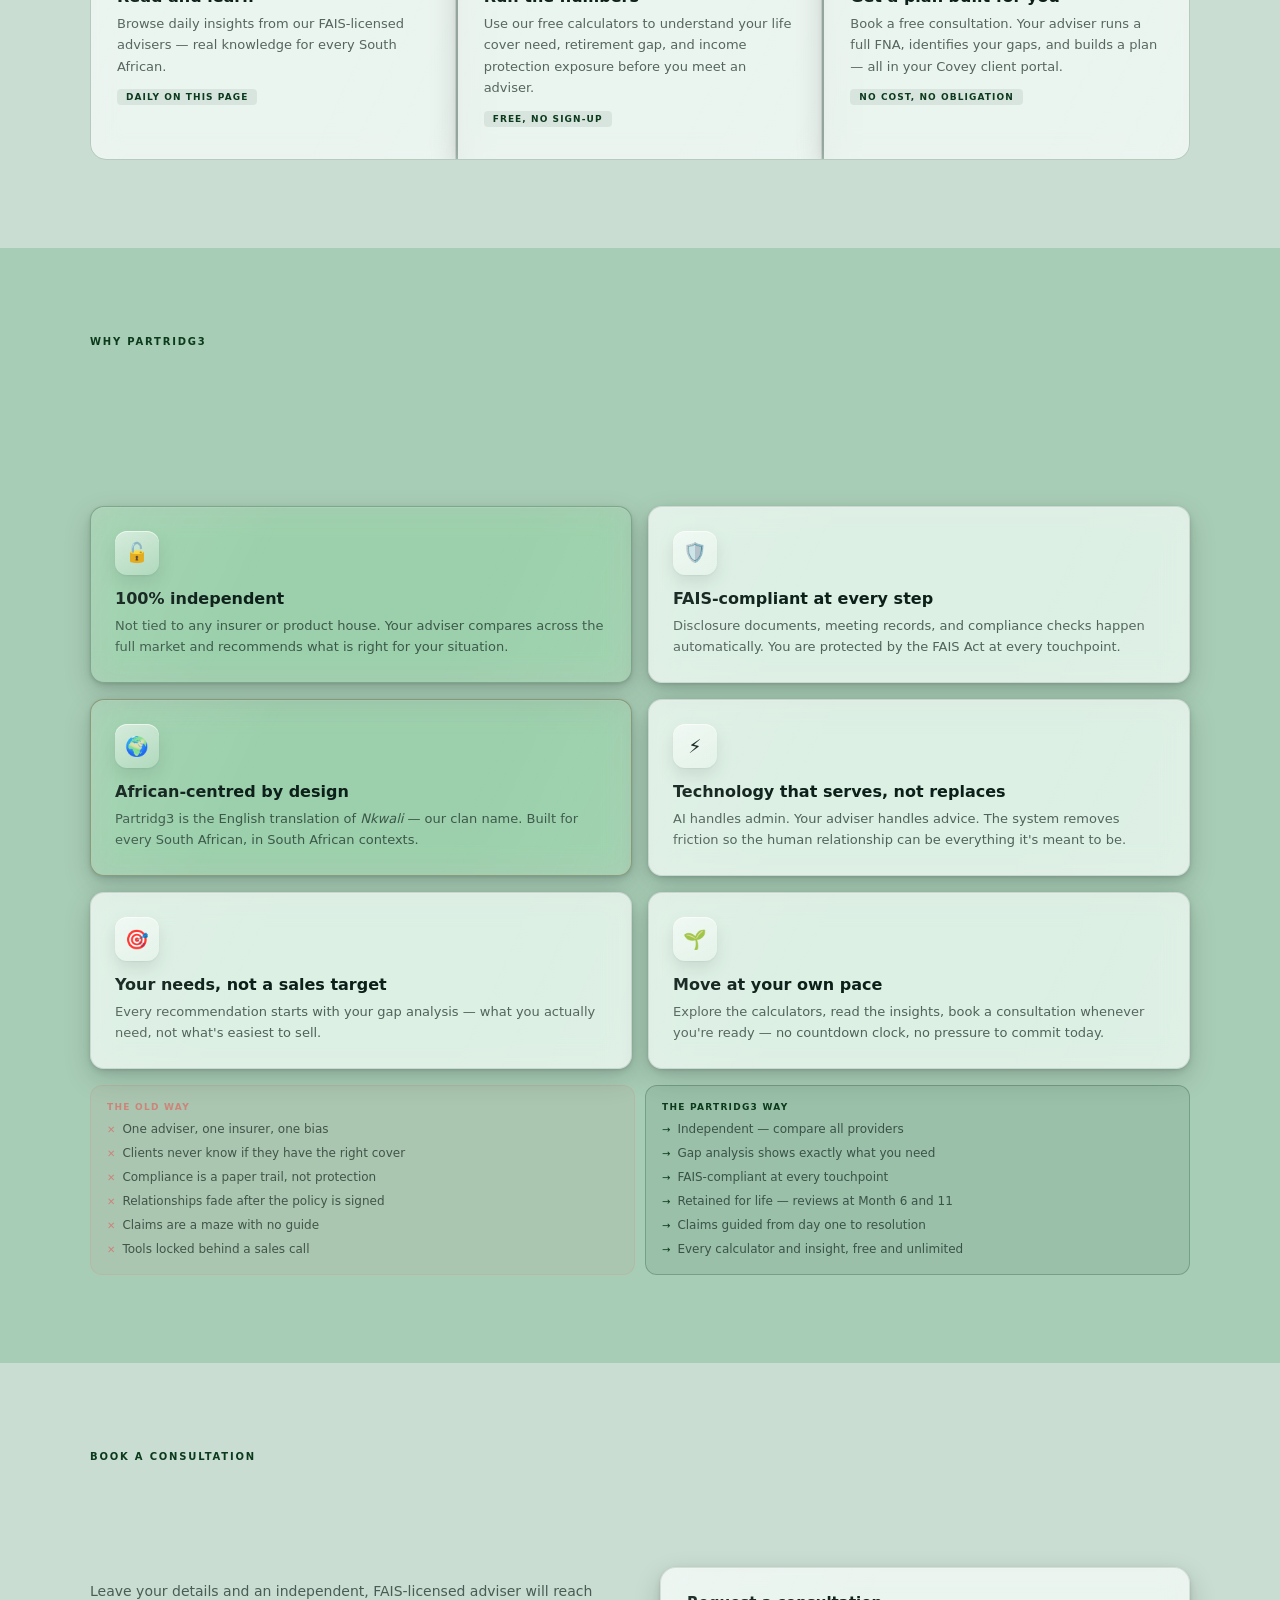
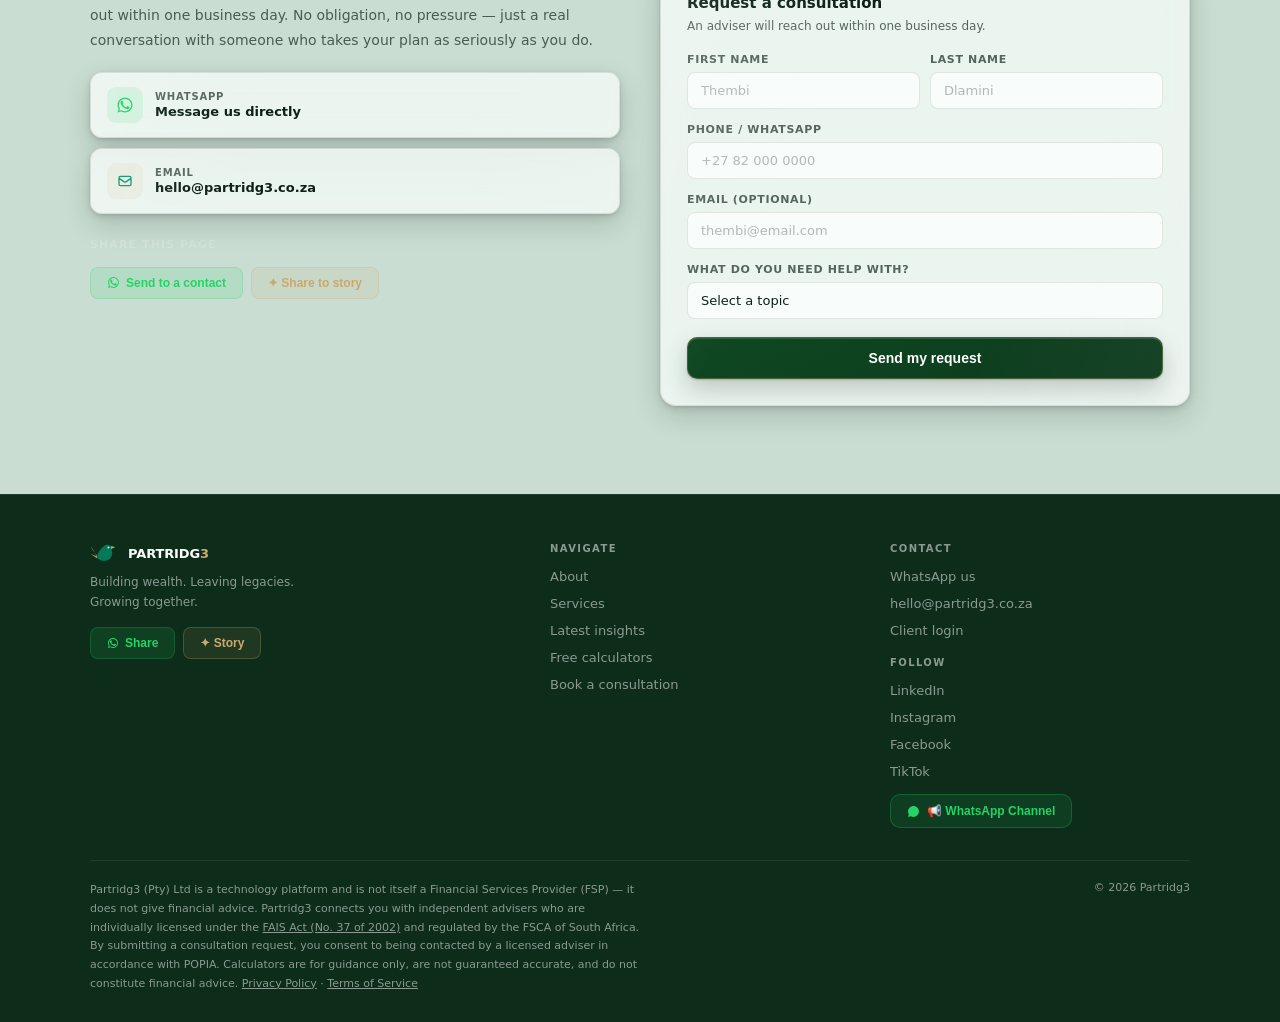
==== commit 58114d88: "Add new site pages" ====
--- a/index.html
+++ b/index.html
@@ -3,72 +3,81 @@
 <head>
 <meta charset="UTF-8"/>
 <meta name="viewport" content="width=device-width,initial-scale=1.0"/>
-<title>Partridg3 | Financial advice that feels like home</title>
-<meta name="description" content="Independent financial advisers for South African families. Free calculators, daily insights, and a direct connection to a FAIS-licensed adviser."/>
+<title>Partridg3 | Independent advice, built for you.</title>
+<meta name="description" content="Independent financial advisers for every South African. Free calculators, daily insights, and a direct connection to a FAIS-licensed adviser."/>
 <meta name="robots" content="index,follow"/>
 <meta property="og:type" content="website"/>
-<meta property="og:title" content="Partridg3 | Financial advice that feels like home"/>
+<meta property="og:title" content="Partridg3 | Independent advice, built for you."/>
 <meta property="og:description" content="Free financial tools, daily insights, and independent South African advisers. No product bias. No hidden agendas."/>
 <meta property="og:url" content="https://landing-three-vert-77.vercel.app"/>
 <meta property="og:site_name" content="Partridg3"/>
 <meta property="og:locale" content="en_ZA"/>
+<meta property="og:image" content="https://landing-three-vert-77.vercel.app/assets/og-image.png"/>
+<meta property="og:image:width" content="1200"/>
+<meta property="og:image:height" content="630"/>
+<meta name="twitter:card" content="summary_large_image"/>
+<meta name="twitter:title" content="Partridg3 | Independent advice, built for you."/>
+<meta name="twitter:description" content="Free financial tools, daily insights, and independent South African advisers. No product bias. No hidden agendas."/>
+<meta name="twitter:image" content="https://landing-three-vert-77.vercel.app/assets/og-image.png"/>
 <link rel="icon" href="data:image/svg+xml,<svg xmlns='http://www.w3.org/2000/svg' viewBox='0 0 110 80'><rect width='110' height='80' fill='%230B1F17'/><path d='M 100,16 L 83,13 C 77,7 68,5 61,8 C 55,11 49,17 43,24 C 37,31 30,40 27,53 C 25,58 31,66 44,70 C 54,74 68,72 78,64 C 86,56 90,42 87,30 C 86,26 84,24 83,24 Z' fill='%23047857'/><path d='M 27,50 C 18,38 7,24 3,16 C 7,18 16,34 27,54 Z' fill='%23C9A96E'/><circle cx='73' cy='18' r='3.8' fill='white'/></svg>"/>
+<link rel="stylesheet" href="shared/theme.css?v=2"/>
+<script type="application/ld+json">
+{
+  "@context": "https://schema.org",
+  "@graph": [
+    {
+      "@type": "Organization",
+      "@id": "https://landing-three-vert-77.vercel.app/#organization",
+      "name": "Partridg3",
+      "legalName": "Partridg3 (Pty) Ltd",
+      "url": "https://landing-three-vert-77.vercel.app",
+      "logo": "https://landing-three-vert-77.vercel.app/assets/logo-square.png",
+      "image": "https://landing-three-vert-77.vercel.app/assets/og-image.png",
+      "description": "Partridg3 is an independent technology platform connecting South Africans with independently licensed financial advisers and tax practitioners. Partridg3 itself is not a Financial Services Provider and does not give financial advice.",
+      "sameAs": [
+        "https://www.linkedin.com/company/partridg3",
+        "https://www.instagram.com/partridg3",
+        "https://www.facebook.com/partridg3",
+        "https://www.tiktok.com/@partridg3"
+      ]
+    },
+    {
+      "@type": "WebSite",
+      "@id": "https://landing-three-vert-77.vercel.app/#website",
+      "url": "https://landing-three-vert-77.vercel.app",
+      "name": "Partridg3",
+      "publisher": { "@id": "https://landing-three-vert-77.vercel.app/#organization" },
+      "inLanguage": "en-ZA"
+    }
+  ]
+}
+</script>
 <style>
-:root{
-  /* Dark palette — aligned with info sheet */
-  --deep:#0D2C1A;--mid:#0A2415;--card:#0C3A1C;
-  /* Forest green buttons */
-  --forest-btn:#0C3A1C;--forest-btn2:#0F4822;
-  /* Gold is primary accent; mint remapped to gold for backward-compat */
-  --gold:#C9A96E;--gold-dim:rgba(201,169,110,.10);--gold-border:rgba(201,169,110,.25);
-  --gold-ghost:rgba(201,169,110,.15);--gold-line:rgba(201,169,110,.30);
-  --mint:var(--gold);--mint-dim:var(--gold-dim);--mint-border:var(--gold-border);
-  --wa:#25D366;
-  --w100:#fff;--w70:rgba(255,255,255,.70);--w45:rgba(255,255,255,.45);
-  --w20:rgba(255,255,255,.20);--w08:rgba(255,255,255,.08);--w04:rgba(255,255,255,.04);
-  --f-display:Georgia,'Times New Roman',serif;
-  --f-body:-apple-system,BlinkMacSystemFont,'Segoe UI',system-ui,sans-serif;
-}
-*,*::before,*::after{margin:0;padding:0;box-sizing:border-box;}
-html{scroll-behavior:smooth;}
-body{background:var(--deep);color:var(--w100);font-family:var(--f-body);-webkit-font-smoothing:antialiased;}
-a{color:inherit;text-decoration:none;}
-
-/* Anchor-scroll targets need clearance so the fixed nav doesn't cover their heading */
-#insights,#tools,#how,#contact{scroll-margin-top:80px;}
-
-/* NAV */
-.nav{position:fixed;top:0;left:0;right:0;z-index:100;height:64px;
-  display:flex;align-items:center;justify-content:space-between;padding:0 32px;
-  background:rgba(13,44,26,.90);backdrop-filter:blur(20px);border-bottom:1px solid var(--w08);}
-.nav-logo{display:flex;align-items:center;gap:10px;}
-.nav-wordmark{font-size:15px;font-weight:800;letter-spacing:-.01em;}
-.nav-wordmark span{color:var(--mint);}
-.nav-links{display:flex;align-items:center;gap:24px;}
-.nav-links a{font-size:13px;color:var(--w45);font-weight:500;transition:color .15s;}
-.nav-links a:hover{color:var(--w100);}
-.nav-actions{display:flex;gap:10px;align-items:center;}
-.btn-wa-nav{display:inline-flex;align-items:center;gap:7px;font-size:13px;font-weight:700;
-  color:#fff;padding:8px 16px;border-radius:8px;background:var(--wa);border:none;cursor:pointer;}
-.btn-wa-nav:hover{opacity:.88;}
-.btn-ghost{font-size:13px;font-weight:600;color:var(--w45);padding:8px 14px;border-radius:8px;
-  border:1px solid var(--w08);background:transparent;cursor:pointer;transition:all .15s;text-decoration:none;}
-.btn-ghost:hover{color:var(--w100);background:var(--w04);}
-.hamburger{display:none;flex-direction:column;gap:4px;background:none;border:none;cursor:pointer;padding:4px;}
-.hamburger span{display:block;width:22px;height:2px;background:var(--w70);border-radius:2px;}
-.mobile-menu{display:none;position:fixed;inset:0;background:var(--deep);z-index:99;
-  flex-direction:column;align-items:center;justify-content:center;gap:20px;padding:32px;}
-.mobile-menu.open{display:flex;}
-.mobile-menu a{font-size:18px;color:var(--w70);font-weight:500;}
-
 /* HERO */
 .hero{min-height:100vh;display:flex;flex-direction:column;align-items:center;
   justify-content:center;padding:120px 24px 80px;text-align:center;position:relative;}
 .hero-decor{position:absolute;inset:0;overflow:hidden;pointer-events:none;}
 .hero-glow{position:absolute;top:-80px;left:50%;transform:translateX(-50%);width:600px;height:600px;
   border-radius:50%;background:radial-gradient(circle,rgba(201,169,110,.07) 0%,transparent 60%);pointer-events:none;}
+/* Loose line-sketches echoing the bird mascot and the pillar icon set
+   used everywhere else on the site (shield=Life Cover, growth=Investments,
+   pulse=Dread Disease, coin=Stokvel/Savings) — background texture built
+   from the brand's own vocabulary rather than a new illustration style. */
+.hero-doodles{position:absolute;inset:0;color:var(--gold);}
+.doodle{position:absolute;opacity:.4;}
+.doodle path,.doodle circle{stroke-width:2.1;}
+.doodle-bird{width:64px;top:14%;left:10%;transform:rotate(-6deg);}
+.doodle-shield{width:42px;top:22%;right:12%;transform:rotate(8deg);}
+.doodle-growth{width:46px;bottom:20%;left:8%;transform:rotate(-4deg);}
+.doodle-pulse{width:48px;top:58%;right:8%;transform:rotate(3deg);}
+.doodle-coin{width:36px;bottom:12%;right:22%;transform:rotate(-10deg);}
+@media(max-width:700px){.doodle-growth,.doodle-coin{display:none;}}
 .hero-bird{animation:float 6s ease-in-out infinite;}
 @keyframes float{0%,100%{transform:translateY(0);}50%{transform:translateY(-8px);}}
+/* A rare, quick blink — reads as alive without asking for attention. */
+.bird-eye{transform-box:fill-box;transform-origin:center;animation:blink 5.5s ease-in-out infinite;}
+@keyframes blink{0%,93%,100%{transform:scaleY(1);}94.5%{transform:scaleY(.1);}96%{transform:scaleY(1);}}
+@media(prefers-reduced-motion:reduce){.hero-bird,.bird-eye{animation:none;}}
 .hero-eyebrow{display:inline-flex;align-items:center;gap:8px;padding:5px 14px;border-radius:999px;
   background:var(--mint-dim);border:1px solid var(--mint-border);font-size:10px;font-weight:800;
   letter-spacing:.16em;text-transform:uppercase;color:var(--mint);margin-bottom:28px;}
@@ -81,20 +90,6 @@
 .hero-sub{font-size:clamp(14px,2vw,17px);color:var(--w45);line-height:1.72;
   max-width:520px;margin:18px auto 0;}
 .hero-ctas{display:flex;gap:12px;flex-wrap:wrap;justify-content:center;margin-top:32px;}
-.btn-hero{display:inline-flex;align-items:center;gap:8px;padding:13px 26px;border-radius:12px;
-  font-size:15px;font-weight:700;cursor:pointer;border:none;transition:all .15s;text-decoration:none;}
-.btn-hero-primary{background:var(--forest-btn);color:#fff;border:1px solid var(--gold-line);}
-.btn-hero-primary:hover{opacity:.88;transform:translateY(-1px);}
-.btn-hero-secondary{background:transparent;color:var(--w70);border:1px solid var(--w20);}
-.btn-hero-secondary:hover{background:var(--w04);color:var(--w100);}
-.hero-share{display:flex;align-items:center;gap:12px;margin-top:20px;flex-wrap:wrap;justify-content:center;}
-.hero-share-label{font-size:11px;color:var(--w20);}
-.share-pill{display:inline-flex;align-items:center;gap:6px;padding:6px 14px;border-radius:999px;
-  font-size:12px;font-weight:600;cursor:pointer;border:none;transition:all .15s;}
-.share-pill-wa{background:rgba(37,211,102,.12);color:#25D366;border:1px solid rgba(37,211,102,.25);}
-.share-pill-wa:hover{background:rgba(37,211,102,.22);}
-.share-pill-copy{background:var(--w04);color:var(--w45);border:1px solid var(--w08);}
-.share-pill-copy:hover{background:var(--w08);color:var(--w100);}
 
 /* TRUST */
 .trust{padding:16px 32px;background:rgba(201,169,110,.03);border-top:1px solid var(--w08);border-bottom:1px solid var(--w08);}
@@ -122,32 +117,40 @@
   color:var(--mint);margin-bottom:8px;}
 .today-title{font-family:var(--f-display);font-size:clamp(20px,3vw,32px);line-height:1.3;color:var(--w100);margin-bottom:10px;}
 .today-body{font-size:13px;color:var(--w45);line-height:1.68;max-width:640px;}
-.today-author{font-size:11px;color:var(--w20);margin-top:16px;padding-top:14px;border-top:1px solid var(--w08);}
-.today-actions{display:flex;flex-direction:column;gap:10px;flex-shrink:0;}
+.today-author{font-size:11px;color:var(--w45);margin-top:16px;padding-top:14px;border-top:1px solid var(--w08);}
+.today-actions{flex-shrink:0;}
+.insight-share{position:relative;}
 .btn-share-insight{display:flex;align-items:center;gap:8px;padding:10px 18px;border-radius:10px;
-  font-size:13px;font-weight:600;cursor:pointer;border:none;white-space:nowrap;}
-.btn-share-insight.wa{background:rgba(37,211,102,.12);color:#25D366;border:1px solid rgba(37,211,102,.2);}
-.btn-share-insight.wa:hover{background:rgba(37,211,102,.22);}
-.btn-share-insight.story{background:var(--gold-dim);color:var(--gold);border:1px solid var(--gold-border);}
-.btn-share-insight.story:hover{background:rgba(201,169,110,.18);}
-.today-empty{text-align:center;padding:40px;color:var(--w20);font-size:13px;grid-column:1/-1;}
+  font-size:13px;font-weight:600;cursor:pointer;background:var(--forest-btn);color:#fff;border:none;white-space:nowrap;}
+.btn-share-insight:hover{opacity:.88;}
+/* Deliberately not theme-tokenised — a popover menu reads as a neutral
+   white card regardless of page theme, the same way a browser's own
+   dropdowns and context menus don't follow page colours. */
+.insight-share-menu{display:none;position:absolute;top:calc(100% + 8px);right:0;z-index:10;
+  flex-direction:column;gap:4px;background:#fff;border:1px solid rgba(13,44,26,.10);border-radius:10px;
+  padding:6px;min-width:170px;box-shadow:0 12px 28px rgba(13,44,26,.18);}
+.insight-share-menu.open{display:flex;}
+.insight-share-menu button{display:flex;align-items:center;gap:8px;padding:9px 10px;border-radius:7px;
+  font-size:13px;font-weight:600;color:#0D1F19;background:none;border:none;cursor:pointer;text-align:left;white-space:nowrap;}
+.insight-share-menu button:hover{background:rgba(13,44,26,.06);}
+.today-empty{text-align:center;padding:40px;color:var(--w45);font-size:13px;grid-column:1/-1;}
 
 /* INSIGHTS GRID */
 .insights{background:var(--deep);}
 .insights-grid{display:grid;grid-template-columns:repeat(3,1fr);gap:14px;margin-top:36px;}
 .insight-card{background:var(--w04);border:1px solid var(--w08);border-radius:14px;padding:20px;
   display:flex;flex-direction:column;gap:8px;transition:border-color .2s,transform .2s;}
-.insight-card:hover{border-color:var(--w20);transform:translateY(-2px);}
+.insight-card:hover{border-color:var(--w20);}
 .insight-ch{font-size:9px;font-weight:800;letter-spacing:.12em;text-transform:uppercase;color:var(--mint);}
 .insight-title{font-family:var(--f-display);font-size:15px;line-height:1.4;color:var(--w100);flex:1;}
 .insight-footer{display:flex;align-items:center;justify-content:space-between;
   margin-top:auto;padding-top:10px;border-top:1px solid var(--w08);}
-.insight-author{font-size:10px;color:var(--w20);}
+.insight-author{font-size:10px;color:var(--w45);}
 .btn-share-sm{display:inline-flex;align-items:center;gap:4px;background:rgba(37,211,102,.08);
   border:1px solid rgba(37,211,102,.14);border-radius:6px;padding:4px 10px;
   font-size:10px;font-weight:600;color:#25D366;cursor:pointer;}
 .btn-share-sm:hover{background:rgba(37,211,102,.18);}
-.insights-loading{text-align:center;color:var(--w20);font-size:13px;padding:40px;grid-column:1/-1;}
+.insights-loading{text-align:center;color:var(--w45);font-size:13px;padding:40px;grid-column:1/-1;}
 
 /* TOOLS */
 .tools{background:var(--mid);}
@@ -163,7 +166,7 @@
 .tool-tab:hover{color:var(--w70);}
 .tool-tab.active{color:var(--mint);border-bottom-color:var(--mint);background:var(--mint-dim);}
 .tool-tabs-hint{display:none;align-items:center;gap:4px;position:absolute;right:0;top:-22px;font-size:10px;
-  color:var(--w20);letter-spacing:.04em;}
+  color:var(--w45);letter-spacing:.04em;}
 @media(max-width:600px){.tool-tabs-hint{display:flex;}}
 .tool-panels{margin-top:28px;}
 .tool-panel{display:none;}
@@ -178,20 +181,20 @@
 .form-group{margin-bottom:14px;}
 .form-label{font-size:11px;font-weight:600;letter-spacing:.06em;text-transform:uppercase;
   color:var(--w45);margin-bottom:6px;display:block;}
-.form-hint{font-size:10px;color:var(--w20);margin-top:3px;}
+.form-hint{font-size:10px;color:var(--w45);margin-top:3px;}
 .calc-assumptions{display:flex;gap:10px;align-items:flex-start;background:var(--w04);border:1px solid var(--w08);
   border-radius:10px;padding:12px 14px;margin-bottom:18px;}
 .calc-assumptions .icon{font-size:14px;line-height:1.4;flex-shrink:0;}
 .calc-assumptions .label{font-size:10px;font-weight:800;letter-spacing:.1em;text-transform:uppercase;
   color:var(--w45);margin-bottom:3px;}
 .calc-assumptions p{font-size:12px;line-height:1.55;color:var(--w70);margin:0;}
-.form-input,.form-select{width:100%;background:rgba(255,255,255,.04);border:1px solid var(--w08);
+.form-input,.form-select{width:100%;background:var(--w04);border:1px solid var(--w08);
   border-radius:8px;padding:10px 13px;font-size:13px;color:var(--w100);
   font-family:var(--f-body);outline:none;transition:border-color .15s;}
 .form-input:focus,.form-select:focus{border-color:var(--mint);}
 .form-input::placeholder{color:var(--w20);}
 .form-select{-webkit-appearance:none;cursor:pointer;}
-.form-select option{background:#0a2415;}
+.form-select option{background:var(--deep);color:var(--w100);}
 .calc-btn{width:100%;background:var(--forest-btn);color:#fff;border:1px solid var(--gold-line);border-radius:10px;
   padding:12px;font-size:14px;font-weight:700;cursor:pointer;margin-top:4px;transition:all .15s;}
 .calc-btn:hover{opacity:.88;}
@@ -209,7 +212,7 @@
 .result-bar-fill.mint{background:var(--mint);}
 .result-bar-fill.gold{background:var(--gold);}
 .result-bar-fill.red{background:#ef4444;}
-.result-placeholder{text-align:center;color:var(--w20);font-size:13px;}
+.result-placeholder{text-align:center;color:var(--w45);font-size:13px;}
 .result-placeholder .big{font-size:36px;margin-bottom:10px;}
 
 /* QUIZ */
@@ -217,7 +220,7 @@
 .quiz-step.active{display:block;}
 .quiz-q{font-family:var(--f-display);font-size:clamp(18px,2.5vw,26px);color:var(--w100);
   margin-bottom:20px;line-height:1.3;}
-.quiz-progress{font-size:11px;color:var(--w20);margin-bottom:8px;}
+.quiz-progress{font-size:11px;color:var(--w45);margin-bottom:8px;}
 .quiz-progress-bar{height:3px;background:var(--w08);border-radius:2px;margin-bottom:24px;}
 .quiz-progress-fill{height:100%;background:var(--mint);border-radius:2px;transition:width .3s;}
 .quiz-options{display:flex;flex-direction:column;gap:8px;}
@@ -259,7 +262,10 @@
 .diff-card{background:var(--w04);border:1px solid var(--w08);border-radius:14px;padding:24px;}
 .diff-card.featured{background:rgba(201,169,110,.05);border-color:var(--mint-border);}
 .diff-card.featured-gold{background:rgba(201,169,110,.05);border-color:var(--gold-border);}
-.diff-icon{font-size:22px;margin-bottom:12px;}
+.diff-icon{font-size:19px;margin-bottom:14px;width:44px;height:44px;border-radius:12px;
+  display:flex;align-items:center;justify-content:center;
+  background:linear-gradient(155deg,rgba(255,255,255,.55),rgba(255,255,255,.16));
+  box-shadow:0 1px 0 rgba(255,255,255,.6) inset, 0 1px 2px rgba(8,20,15,.06), 0 8px 18px rgba(8,20,15,.10);}
 .diff-title{font-size:16px;font-weight:700;margin-bottom:7px;}
 .diff-body{font-size:13px;color:var(--w45);line-height:1.65;}
 .diff-vs{display:grid;grid-template-columns:1fr 1fr;gap:10px;grid-column:1/-1;}
@@ -285,76 +291,45 @@
   justify-content:center;flex-shrink:0;font-size:16px;}
 .contact-channel-icon.wa{background:rgba(37,211,102,.12);}
 .contact-channel-icon.em{background:rgba(201,169,110,.10);}
-.contact-channel-label{font-size:10px;color:var(--w20);font-weight:600;letter-spacing:.08em;text-transform:uppercase;margin-bottom:2px;}
+.contact-channel-label{font-size:10px;color:var(--w45);font-weight:600;letter-spacing:.08em;text-transform:uppercase;margin-bottom:2px;}
 .contact-channel-value{font-size:13px;font-weight:600;color:var(--w100);}
 .contact-form{background:var(--w04);border:1px solid var(--w08);border-radius:16px;padding:26px;}
 .form-title{font-size:15px;font-weight:700;margin-bottom:5px;}
 .form-sub{font-size:12px;color:var(--w45);margin-bottom:18px;line-height:1.5;}
 .form-row{display:grid;grid-template-columns:1fr 1fr;gap:10px;}
-.form-submit{width:100%;background:var(--forest-btn);color:#fff;border:1px solid var(--gold-line);border-radius:10px;
-  padding:12px;font-size:14px;font-weight:700;cursor:pointer;transition:all .15s;margin-top:4px;}
-.form-submit:hover{opacity:.88;}
-.form-submit:disabled{opacity:.5;cursor:not-allowed;}
+.form-submit{width:100%;background:linear-gradient(155deg,var(--forest-btn2),var(--forest-btn));color:#fff;
+  border:1px solid var(--gold-line);border-radius:10px;
+  padding:12px;font-size:14px;font-weight:700;cursor:pointer;margin-top:4px;
+  box-shadow:0 1px 0 rgba(255,255,255,.14) inset, 0 1px 2px rgba(8,20,15,.20), 0 10px 24px rgba(8,20,15,.20);
+  transition:transform .15s cubic-bezier(.2,.8,.2,1),box-shadow .15s ease,opacity .15s ease;}
+.form-submit:hover{transform:translateY(-2px);
+  box-shadow:0 1px 0 rgba(255,255,255,.18) inset, 0 2px 4px rgba(8,20,15,.18), 0 16px 32px rgba(8,20,15,.24);}
+.form-submit:active{transform:translateY(0) scale(.98);transition:transform .1s ease;}
+.form-submit:disabled{opacity:.5;cursor:not-allowed;transform:none;box-shadow:none;}
 .form-success{text-align:center;padding:20px;display:none;}
 .form-success .check{font-size:28px;margin-bottom:8px;}
 
-/* FOOTER */
-.footer{background:#060E0A;border-top:1px solid var(--w08);padding:48px 32px 28px;}
-.footer-inner{max-width:1100px;margin:0 auto;}
-.footer-top{display:grid;grid-template-columns:1.4fr 1fr 1fr;gap:40px;
-  padding-bottom:32px;border-bottom:1px solid var(--w08);}
-.footer-brand p{font-size:12px;color:var(--w45);line-height:1.65;margin-top:10px;max-width:220px;}
-.footer-col-title{font-size:10px;font-weight:800;letter-spacing:.14em;text-transform:uppercase;
-  color:var(--w20);margin-bottom:12px;}
-.footer-links{list-style:none;display:flex;flex-direction:column;gap:8px;}
-.footer-links a{font-size:13px;color:var(--w45);transition:color .15s;}
-.footer-links a:hover{color:var(--w100);}
-.footer-bottom{padding-top:20px;display:flex;align-items:flex-start;
-  justify-content:space-between;gap:20px;flex-wrap:wrap;}
-.footer-legal{font-size:10px;color:var(--w20);line-height:1.7;max-width:560px;}
-.footer-legal a{color:var(--w45);}
-.footer-copy{font-size:11px;color:var(--w20);flex-shrink:0;}
-.footer-share{display:flex;gap:8px;margin-top:16px;}
-.footer-share-btn{display:inline-flex;align-items:center;gap:6px;padding:8px 16px;
-  border-radius:8px;font-size:12px;font-weight:600;cursor:pointer;border:none;}
-.footer-share-btn.wa{background:rgba(37,211,102,.12);color:#25D366;border:1px solid rgba(37,211,102,.2);}
-.footer-share-btn.wa:hover{background:rgba(37,211,102,.22);}
-.footer-share-btn.story{background:var(--gold-dim);color:var(--gold);border:1px solid var(--gold-border);}
-.footer-share-btn.story:hover{background:rgba(201,169,110,.18);}
-
-/* FLOATING SHARE */
-.float-share{position:fixed;bottom:24px;right:24px;z-index:90;display:flex;flex-direction:column;align-items:flex-end;gap:8px;}
-.float-share-panel{display:none;flex-direction:column;gap:6px;background:var(--mid);
-  border:1px solid var(--w08);border-radius:14px;padding:12px;min-width:180px;}
-.float-share-panel.open{display:flex;}
-.float-share-item{display:flex;align-items:center;gap:9px;padding:9px 12px;border-radius:9px;
-  font-size:13px;font-weight:600;cursor:pointer;border:none;width:100%;text-align:left;transition:background .15s;}
-.float-share-item.wa{color:#25D366;background:rgba(37,211,102,.08);}
-.float-share-item.wa:hover{background:rgba(37,211,102,.18);}
-.float-share-item.story{color:var(--gold);background:var(--gold-dim);}
-.float-share-item.story:hover{background:rgba(201,169,110,.18);}
-.float-share-item.copy{color:var(--w45);background:var(--w04);}
-.float-share-item.copy:hover{background:var(--w08);color:var(--w100);}
-.float-share-trigger{width:52px;height:52px;border-radius:50%;background:var(--wa);
-  border:none;cursor:pointer;display:flex;align-items:center;justify-content:center;
-  box-shadow:0 4px 20px rgba(37,211,102,.35);transition:transform .15s;}
-.float-share-trigger:hover{transform:scale(1.08);}
-
-/* TOAST */
-.toast{position:fixed;bottom:90px;right:24px;z-index:200;background:var(--mid);
-  border:1px solid var(--w08);border-radius:10px;padding:10px 16px;font-size:13px;
-  color:var(--w70);opacity:0;transform:translateY(8px);pointer-events:none;
-  transition:all .25s;max-width:240px;}
-.toast.show{opacity:1;transform:none;}
-
-/* REVEAL */
-.reveal{opacity:0;transform:translateY(18px);transition:opacity .55s ease,transform .55s ease;}
-.reveal.visible{opacity:1;transform:none;}
-
-/* RESPONSIVE */
+/* Hover/press states for this page's own card classes — declared here
+   (not theme.css) so they win the cascade cleanly, since this stylesheet
+   loads after theme.css's <link>. The base glass/shadow treatment lives
+   in theme.css; this is just the lift-and-press motion on top of it. */
+.insight-card:hover,.diff-card:hover,.how-step:hover,.calc-form:hover,
+.contact-channel:hover,.today-card:hover{
+  transform:translateY(-4px);
+  box-shadow:
+    0 1px 0 rgba(255,255,255,.10) inset,
+    0 2px 5px rgba(8,20,15,.10),
+    0 20px 44px rgba(8,20,15,.22),
+    0 6px 16px rgba(8,20,15,.12);
+}
+.insight-card:active,.diff-card:active,.how-step:active,.calc-form:active,
+.contact-channel:active,.today-card:active{
+  transform:translateY(-1px) scale(.992);
+  transition:transform .1s ease;
+}
+
+/* RESPONSIVE (page-specific — nav/footer responsive rules live in theme.css) */
 @media(max-width:900px){
-  .nav-links{display:none;}
-  .hamburger{display:flex;}
   .how-steps{grid-template-columns:1fr;}
   .how-step:not(:last-child){border-right:none;border-bottom:1px solid var(--w08);}
   .insights-grid{grid-template-columns:1fr 1fr;}
@@ -362,15 +337,11 @@
   .diff-grid{grid-template-columns:1fr;}
   .diff-vs{grid-template-columns:1fr;}
   .contact-grid{grid-template-columns:1fr;}
-  .footer-top{grid-template-columns:1fr 1fr;}
   .today-card{grid-template-columns:1fr;}
-  .nav{padding:0 20px;}
-  .section{padding:60px 20px;}
 }
 @media(max-width:600px){
   .insights-grid{grid-template-columns:1fr;}
   .form-row{grid-template-columns:1fr;}
-  .footer-top{grid-template-columns:1fr;}
   .trust-item{padding:6px 12px;}
   .hero-ctas{flex-direction:column;align-items:center;}
   .tool-tabs{gap:2px;}
@@ -378,49 +349,22 @@
 }
 </style>
 </head>
-<body>
-
-<!-- NAV -->
-<nav class="nav">
-  <a href="/" class="nav-logo">
-    <svg width="34" height="25" viewBox="0 0 110 80" aria-hidden="true">
-      <path d="M 27,50 C 18,38 7,24 3,16 C 7,18 16,34 27,54 Z" fill="#C9A96E"/>
-      <path d="M 27,53 C 14,49 3,45 0,43 C 4,47 14,51 27,62 Z" fill="#C9A96E" opacity=".82"/>
-      <path d="M 33,60 C 22,64 12,67 8,70 C 12,68 22,65 33,64 Z" fill="#C9A96E" opacity=".65"/>
-      <path d="M 100,16 L 83,13 C 77,7 68,5 61,8 C 55,11 49,17 43,24 C 37,31 30,40 27,53 C 25,58 31,66 44,70 C 54,74 68,72 78,64 C 86,56 90,42 87,30 C 86,26 84,24 83,24 Z" fill="#047857"/>
-      <path d="M 43,42 C 51,38 63,36 72,33 L 73,39 C 62,44 50,46 43,45 Z" fill="#94A3A8" opacity=".88"/>
-      <path d="M 60,9 C 56,2 59,0 62,1 C 67,4 65,9 63,10 Z" fill="#C9A96E"/>
-      <path d="M 83,13 L 100,16 L 83,24 Z" fill="#C9A96E"/>
-      <circle cx="73" cy="18" r="3.8" fill="white"/>
-      <circle cx="73.5" cy="19" r="2" fill="#0B1912"/>
-    </svg>
-    <span class="nav-wordmark">PARTRIDG<span>3</span></span>
-  </a>
-  <nav class="nav-links">
-    <a href="#insights">Insights</a>
-    <a href="#tools">Calculators</a>
-    <a href="#how">How it works</a>
-    <a href="#contact">Book a consultation</a>
-    <a href="#" onclick="openCoveyModal();return false;" class="btn-ghost">Sign in</a>
-  </nav>
-  <button class="hamburger" id="ham" aria-label="Open menu">
-    <span></span><span></span><span></span>
-  </button>
-</nav>
-
-<div class="mobile-menu" id="mobileMenu">
-  <a href="#insights" onclick="closeMobile()">Insights</a>
-  <a href="#tools" onclick="closeMobile()">Calculators</a>
-  <a href="#how" onclick="closeMobile()">How it works</a>
-  <a href="#contact" onclick="closeMobile()">Book a consultation</a>
-  <a href="#" onclick="closeMobile();openCoveyModal();return false;">Client sign in</a>
-  <a href="https://whatsapp.com/channel/0029Vb8omRh5fM5epo1EwH2l" target="_blank" rel="noopener" class="btn-wa-nav" style="border-radius:10px;padding:12px 28px;">Join the channel</a>
-</div>
+<body class="canvas-light">
+
+<!-- NAV — shared partial, see shared/nav.html -->
+<div data-include="nav"></div>
 
 <!-- HERO -->
 <section class="hero">
   <div class="hero-decor">
     <div class="hero-glow" aria-hidden="true"></div>
+    <div class="hero-doodles" aria-hidden="true">
+      <svg class="doodle doodle-bird" viewBox="0 0 28 12"><path d="M2 10 Q8 2 14 10 Q20 2 26 10" fill="none" stroke="currentColor" stroke-width="1.6" stroke-linecap="round"/></svg>
+      <svg class="doodle doodle-shield" viewBox="0 0 24 24"><path d="M12 2 L20 5 V11 C20 17 16 20 12 22 C8 20 4 17 4 11 V5 Z" fill="none" stroke="currentColor" stroke-width="1.4"/></svg>
+      <svg class="doodle doodle-growth" viewBox="0 0 24 24"><path d="M2 19 L9 12 L13 16 L21 5 M16 5 L21 5 L21 10" fill="none" stroke="currentColor" stroke-width="1.5" stroke-linecap="round" stroke-linejoin="round"/></svg>
+      <svg class="doodle doodle-pulse" viewBox="0 0 24 24"><path d="M2 12 H7 L9 6 L13 18 L15 12 H22" fill="none" stroke="currentColor" stroke-width="1.5" stroke-linecap="round" stroke-linejoin="round"/></svg>
+      <svg class="doodle doodle-coin" viewBox="0 0 24 24"><circle cx="12" cy="12" r="9" fill="none" stroke="currentColor" stroke-width="1.4"/><path d="M9 12 Q12 8 15 12 Q12 16 9 12" fill="none" stroke="currentColor" stroke-width="1.2"/></svg>
+    </div>
   </div>
   <div class="hero-eyebrow"><span class="pulse" aria-hidden="true"></span>Wealth · Legacy · Community</div>
   <div class="hero-bird" aria-hidden="true">
@@ -435,9 +379,11 @@
       <path d="M 43,42 C 51,38 63,36 72,33 L 73,39 C 62,44 50,46 43,45 Z" fill="#94A3A8" opacity=".88"/>
       <path d="M 60,9 C 56,2 59,0 62,1 C 67,4 65,9 63,10 Z" fill="#C9A96E"/>
       <path d="M 83,13 L 100,16 L 83,24 Z" fill="#C9A96E"/>
-      <circle cx="73" cy="18" r="3.8" fill="white"/>
-      <circle cx="73.5" cy="19" r="2" fill="#0B1912"/>
-      <circle cx="72" cy="17.2" r="1" fill="white"/>
+      <g class="bird-eye">
+        <circle cx="73" cy="18" r="3.8" fill="white"/>
+        <circle cx="73.5" cy="19" r="2" fill="#0B1912"/>
+        <circle cx="72" cy="17.2" r="1" fill="white"/>
+      </g>
       <line x1="46" y1="70" x2="44" y2="77" stroke="#C9A96E" stroke-width="2" stroke-linecap="round"/>
       <line x1="44" y1="77" x2="38" y2="79" stroke="#C9A96E" stroke-width="1.5" stroke-linecap="round"/>
       <line x1="44" y1="77" x2="44" y2="79" stroke="#C9A96E" stroke-width="1.5" stroke-linecap="round"/>
@@ -448,20 +394,11 @@
       <line x1="62" y1="77" x2="68" y2="79" stroke="#C9A96E" stroke-width="1.5" stroke-linecap="round"/>
     </svg>
   </div>
-  <h1>Financial advice<br>that feels like <em>home.</em></h1>
-  <p class="hero-sub">Independent advisers for South African families. Free tools, daily insights, and advice built for your life — and your community.</p>
+  <h1>Independent advice,<br>built for <em>you</em>.</h1>
+  <p class="hero-sub">Advisers for every South African — whatever you're building, whatever stage you're at. Free tools, daily insights, and advice built for your life.</p>
   <div class="hero-ctas">
     <a href="#tools" class="btn-hero btn-hero-primary">Try our free calculators</a>
-    <a href="#insights" class="btn-hero btn-hero-secondary">Today's insight</a>
-  </div>
-  <div class="hero-share">
-    <span class="hero-share-label">Share this page:</span>
-    <button class="share-pill share-pill-wa" onclick="shareToContact()">
-      <svg width="13" height="13" viewBox="0 0 24 24" fill="currentColor"><path d="M17.472 14.382c-.297-.149-1.758-.867-2.03-.967-.273-.099-.471-.148-.67.15-.197.297-.767.966-.94 1.164-.173.199-.347.223-.644.075-.297-.15-1.255-.463-2.39-1.475-.883-.788-1.48-1.761-1.653-2.059-.173-.297-.018-.458.13-.606.134-.133.298-.347.446-.52.149-.174.198-.298.298-.497.099-.198.05-.371-.025-.52-.075-.149-.669-1.612-.916-2.207-.242-.579-.487-.5-.669-.51-.173-.008-.371-.01-.57-.01-.198 0-.52.074-.792.372-.272.297-1.04 1.016-1.04 2.479 0 1.462 1.065 2.875 1.213 3.074.149.198 2.096 3.2 5.077 4.487.709.306 1.262.489 1.694.625.712.227 1.36.195 1.871.118.571-.085 1.758-.719 2.006-1.413.248-.694.248-1.289.173-1.413z"/><path d="M12.004 2C6.476 2 2 6.476 2 12.004c0 1.774.476 3.508 1.374 5.033L2 22l5.088-1.334A10.054 10.054 0 0012.004 22C17.528 22 22 17.524 22 12.004 22 6.476 17.528 2 12.004 2zm0 18.198a8.237 8.237 0 01-4.18-1.14l-.3-.178-3.02.792.806-2.95-.196-.31a8.21 8.21 0 01-1.262-4.404C3.852 7.47 7.47 3.852 12.004 3.852c2.199 0 4.265.857 5.819 2.413a8.177 8.177 0 012.407 5.823c-.004 4.537-3.622 8.11-8.226 8.11z"/></svg>
-      Send to a contact
-    </button>
-    <button class="share-pill share-pill-wa" onclick="shareToStory()">✦ Share to story</button>
-    <button class="share-pill share-pill-copy" id="heroCopy" onclick="copyLink()">Copy link</button>
+    <a href="#insights" class="btn-hero btn-hero-secondary">Latest insights</a>
   </div>
 </section>
 
@@ -469,26 +406,29 @@
 <div class="trust">
   <div class="trust-inner">
     <div class="trust-item">
-      <svg width="13" height="13" viewBox="0 0 24 24" fill="none"><path d="M9 12l2 2 4-4m5.618-4.016A11.955 11.955 0 0112 2.944a11.955 11.955 0 01-8.618 3.04A12.02 12.02 0 003 9c0 5.591 3.824 10.29 9 11.622 5.176-1.332 9-6.03 9-11.622 0-1.042-.133-2.052-.382-3.016z" stroke="#34D399" stroke-width="2" stroke-linecap="round" stroke-linejoin="round"/></svg>
+      <svg width="13" height="13" viewBox="0 0 24 24" fill="none"><path d="M9 12l2 2 4-4m5.618-4.016A11.955 11.955 0 0112 2.944a11.955 11.955 0 01-8.618 3.04A12.02 12.02 0 003 9c0 5.591 3.824 10.29 9 11.622 5.176-1.332 9-6.03 9-11.622 0-1.042-.133-2.052-.382-3.016z" stroke="var(--success)" stroke-width="2" stroke-linecap="round" stroke-linejoin="round"/></svg>
       FAIS Act compliant
     </div>
     <div class="trust-div"></div>
     <div class="trust-item">
-      <svg width="13" height="13" viewBox="0 0 24 24" fill="none"><path d="M12 4.354a4 4 0 110 5.292M15 21H3v-1a6 6 0 0112 0v1zm0 0h6v-1a6 6 0 00-9-5.197M13 7a4 4 0 11-8 0 4 4 0 018 0z" stroke="#34D399" stroke-width="2" stroke-linecap="round" stroke-linejoin="round"/></svg>
+      <svg width="13" height="13" viewBox="0 0 24 24" fill="none"><path d="M12 4.354a4 4 0 110 5.292M15 21H3v-1a6 6 0 0112 0v1zm0 0h6v-1a6 6 0 00-9-5.197M13 7a4 4 0 11-8 0 4 4 0 018 0z" stroke="var(--success)" stroke-width="2" stroke-linecap="round" stroke-linejoin="round"/></svg>
       100% independent
     </div>
     <div class="trust-div"></div>
     <div class="trust-item">
-      <svg width="13" height="13" viewBox="0 0 24 24" fill="none"><path d="M12 8c-1.657 0-3 .895-3 2s1.343 2 3 2 3 .895 3 2-1.343 2-3 2m0-8c1.11 0 2.08.402 2.599 1M12 8V7m0 1v8m0 0v1m0-1c-1.11 0-2.08-.402-2.599-1M21 12a9 9 0 11-18 0 9 9 0 0118 0z" stroke="#34D399" stroke-width="2" stroke-linecap="round" stroke-linejoin="round"/></svg>
-      No cost to clients
+      <svg width="13" height="13" viewBox="0 0 24 24" fill="none"><path d="M12 8c-1.657 0-3 .895-3 2s1.343 2 3 2 3 .895 3 2-1.343 2-3 2m0-8c1.11 0 2.08.402 2.599 1M12 8V7m0 1v8m0 0v1m0-1c-1.11 0-2.08-.402-2.599-1M21 12a9 9 0 11-18 0 9 9 0 0118 0z" stroke="var(--success)" stroke-width="2" stroke-linecap="round" stroke-linejoin="round"/></svg>
+      Free tools &amp; consults
     </div>
     <div class="trust-div"></div>
     <div class="trust-item">
-      <svg width="13" height="13" viewBox="0 0 24 24" fill="none"><path d="M17.657 16.657L13.414 20.9a1.998 1.998 0 01-2.827 0l-4.244-4.243a8 8 0 1111.314 0z" stroke="#34D399" stroke-width="2" stroke-linecap="round" stroke-linejoin="round"/><path d="M15 11a3 3 0 11-6 0 3 3 0 016 0z" stroke="#34D399" stroke-width="2" stroke-linecap="round" stroke-linejoin="round"/></svg>
+      <svg width="13" height="13" viewBox="0 0 24 24" fill="none"><path d="M9 11l3 3L22 4M21 12v6a2 2 0 01-2 2H5a2 2 0 01-2-2V6a2 2 0 012-2h11" stroke="var(--success)" stroke-width="2" stroke-linecap="round" stroke-linejoin="round"/></svg>
+      Every adviser vetted
+    </div>
+    <div class="trust-div"></div>
+    <div class="trust-item">
+      <svg width="13" height="13" viewBox="0 0 24 24" fill="none"><path d="M17.657 16.657L13.414 20.9a1.998 1.998 0 01-2.827 0l-4.244-4.243a8 8 0 1111.314 0z" stroke="var(--success)" stroke-width="2" stroke-linecap="round" stroke-linejoin="round"/><path d="M15 11a3 3 0 11-6 0 3 3 0 016 0z" stroke="var(--success)" stroke-width="2" stroke-linecap="round" stroke-linejoin="round"/></svg>
       Built for South Africa
     </div>
-    <div class="trust-div"></div>
-    <div class="trust-item">🔓 Free calculators</div>
   </div>
 </div>
 
@@ -942,21 +882,21 @@
     <div class="how-steps">
       <div class="how-step">
         <div class="how-num" aria-hidden="true">01</div>
-        <div class="how-icon" aria-hidden="true"><svg width="16" height="16" viewBox="0 0 24 24" fill="none"><path d="M12 6.253v13m0-13C10.832 5.477 9.246 5 7.5 5S4.168 5.477 3 6.253v13C4.168 18.477 5.754 18 7.5 18s3.332.477 4.5 1.253m0-13C13.168 5.477 14.754 5 16.5 5c1.747 0 3.332.477 4.5 1.253v13C19.832 18.477 18.247 18 16.5 18c-1.746 0-3.332.477-4.5 1.253" stroke="#34D399" stroke-width="2" stroke-linecap="round" stroke-linejoin="round"/></svg></div>
+        <div class="how-icon" aria-hidden="true"><svg width="16" height="16" viewBox="0 0 24 24" fill="none"><path d="M12 6.253v13m0-13C10.832 5.477 9.246 5 7.5 5S4.168 5.477 3 6.253v13C4.168 18.477 5.754 18 7.5 18s3.332.477 4.5 1.253m0-13C13.168 5.477 14.754 5 16.5 5c1.747 0 3.332.477 4.5 1.253v13C19.832 18.477 18.247 18 16.5 18c-1.746 0-3.332.477-4.5 1.253" stroke="var(--success)" stroke-width="2" stroke-linecap="round" stroke-linejoin="round"/></svg></div>
         <div class="how-title">Read and learn</div>
-        <div class="how-body">Browse daily insights from our FAIS-licensed advisers — real knowledge for real South African families.</div>
+        <div class="how-body">Browse daily insights from our FAIS-licensed advisers — real knowledge for every South African.</div>
         <span class="how-tag">Daily on this page</span>
       </div>
       <div class="how-step">
         <div class="how-num" aria-hidden="true">02</div>
-        <div class="how-icon" aria-hidden="true"><svg width="16" height="16" viewBox="0 0 24 24" fill="none"><path d="M9 7h6m0 10v-3m-3 3h.01M9 17h.01M9 14h.01M12 14h.01M15 11h.01M12 11h.01M9 11h.01M7 21h10a2 2 0 002-2V5a2 2 0 00-2-2H7a2 2 0 00-2 2v14a2 2 0 002 2z" stroke="#34D399" stroke-width="2" stroke-linecap="round" stroke-linejoin="round"/></svg></div>
+        <div class="how-icon" aria-hidden="true"><svg width="16" height="16" viewBox="0 0 24 24" fill="none"><path d="M9 7h6m0 10v-3m-3 3h.01M9 17h.01M9 14h.01M12 14h.01M15 11h.01M12 11h.01M9 11h.01M7 21h10a2 2 0 002-2V5a2 2 0 00-2-2H7a2 2 0 00-2 2v14a2 2 0 002 2z" stroke="var(--success)" stroke-width="2" stroke-linecap="round" stroke-linejoin="round"/></svg></div>
         <div class="how-title">Run the numbers</div>
         <div class="how-body">Use our free calculators to understand your life cover need, retirement gap, and income protection exposure before you meet an adviser.</div>
         <span class="how-tag">Free, no sign-up</span>
       </div>
       <div class="how-step">
         <div class="how-num" aria-hidden="true">03</div>
-        <div class="how-icon" aria-hidden="true"><svg width="16" height="16" viewBox="0 0 24 24" fill="none"><path d="M9 12l2 2 4-4m6 2a9 9 0 11-18 0 9 9 0 0118 0z" stroke="#34D399" stroke-width="2" stroke-linecap="round" stroke-linejoin="round"/></svg></div>
+        <div class="how-icon" aria-hidden="true"><svg width="16" height="16" viewBox="0 0 24 24" fill="none"><path d="M9 12l2 2 4-4m6 2a9 9 0 11-18 0 9 9 0 0118 0z" stroke="var(--success)" stroke-width="2" stroke-linecap="round" stroke-linejoin="round"/></svg></div>
         <div class="how-title">Get a plan built for you</div>
         <div class="how-body">Book a free consultation. Your adviser runs a full FNA, identifies your gaps, and builds a plan — all in your Covey client portal.</div>
         <span class="how-tag">No cost, no obligation</span>
@@ -984,12 +924,22 @@
       <div class="diff-card featured-gold">
         <div class="diff-icon">🌍</div>
         <div class="diff-title">African-centred by design</div>
-        <div class="diff-body">Partridg3 is the English translation of <em>Nkwali</em> — our clan name. Built for South African families, in South African contexts.</div>
+        <div class="diff-body">Partridg3 is the English translation of <em>Nkwali</em> — our clan name. Built for every South African, in South African contexts.</div>
       </div>
       <div class="diff-card">
         <div class="diff-icon">⚡</div>
         <div class="diff-title">Technology that serves, not replaces</div>
         <div class="diff-body">AI handles admin. Your adviser handles advice. The system removes friction so the human relationship can be everything it's meant to be.</div>
+      </div>
+      <div class="diff-card">
+        <div class="diff-icon">🎯</div>
+        <div class="diff-title">Your needs, not a sales target</div>
+        <div class="diff-body">Every recommendation starts with your gap analysis — what you actually need, not what's easiest to sell.</div>
+      </div>
+      <div class="diff-card">
+        <div class="diff-icon">🌱</div>
+        <div class="diff-title">Move at your own pace</div>
+        <div class="diff-body">Explore the calculators, read the insights, book a consultation whenever you're ready — no countdown clock, no pressure to commit today.</div>
       </div>
       <div class="diff-vs">
         <div class="diff-vs-col old">
@@ -1000,6 +950,7 @@
             <li>Compliance is a paper trail, not protection</li>
             <li>Relationships fade after the policy is signed</li>
             <li>Claims are a maze with no guide</li>
+            <li>Tools locked behind a sales call</li>
           </ul>
         </div>
         <div class="diff-vs-col new">
@@ -1010,6 +961,7 @@
             <li>FAIS-compliant at every touchpoint</li>
             <li>Retained for life — reviews at Month 6 and 11</li>
             <li>Claims guided from day one to resolution</li>
+            <li>Every calculator and insight, free and unlimited</li>
           </ul>
         </div>
       </div>
@@ -1024,7 +976,7 @@
     <h2 class="section-h2 reveal">Ready to meet your adviser?</h2>
     <div class="contact-grid">
       <div>
-        <p class="section-sub">Leave your details and an independent, FAIS-licensed adviser will reach out within one business day. No obligation. No pressure. Just a conversation.</p>
+        <p class="section-sub">Leave your details and an independent, FAIS-licensed adviser will reach out within one business day. No obligation, no pressure — just a real conversation with someone who takes your plan as seriously as you do.</p>
         <div class="contact-channels">
           <a href="#" id="wa-direct-contact" class="contact-channel">
             <div class="contact-channel-icon wa">
@@ -1037,7 +989,7 @@
           </a>
           <a href="mailto:hello@partridg3.co.za" class="contact-channel">
             <div class="contact-channel-icon em">
-              <svg width="16" height="16" viewBox="0 0 24 24" fill="none"><path d="M3 8l7.89 5.26a2 2 0 002.22 0L21 8M5 19h14a2 2 0 002-2V7a2 2 0 00-2-2H5a2 2 0 00-2 2v10a2 2 0 002 2z" stroke="#34D399" stroke-width="2" stroke-linecap="round" stroke-linejoin="round"/></svg>
+              <svg width="16" height="16" viewBox="0 0 24 24" fill="none"><path d="M3 8l7.89 5.26a2 2 0 002.22 0L21 8M5 19h14a2 2 0 002-2V7a2 2 0 00-2-2H5a2 2 0 00-2 2v10a2 2 0 002 2z" stroke="var(--success)" stroke-width="2" stroke-linecap="round" stroke-linejoin="round"/></svg>
             </div>
             <div>
               <div class="contact-channel-label">Email</div>
@@ -1104,95 +1056,8 @@
   </div>
 </section>
 
-<!-- FOOTER -->
-<footer class="footer">
-  <div class="footer-inner">
-    <div class="footer-top">
-      <div class="footer-brand">
-        <a href="/" class="nav-logo" style="margin-bottom:10px;">
-          <svg width="28" height="20" viewBox="0 0 110 80" aria-hidden="true">
-            <path d="M 27,50 C 18,38 7,24 3,16 C 7,18 16,34 27,54 Z" fill="#C9A96E"/>
-            <path d="M 27,53 C 14,49 3,45 0,43 C 4,47 14,51 27,62 Z" fill="#C9A96E" opacity=".82"/>
-            <path d="M 100,16 L 83,13 C 77,7 68,5 61,8 C 55,11 49,17 43,24 C 37,31 30,40 27,53 C 25,58 31,66 44,70 C 54,74 68,72 78,64 C 86,56 90,42 87,30 C 86,26 84,24 83,24 Z" fill="#047857"/>
-            <path d="M 83,13 L 100,16 L 83,24 Z" fill="#C9A96E"/>
-            <circle cx="73" cy="18" r="3.8" fill="white"/>
-          </svg>
-          <span class="nav-wordmark" style="font-size:13px;">PARTRIDG<span>3</span></span>
-        </a>
-        <p>Protecting families. Building communities. Growing together.</p>
-        <div class="footer-share" style="margin-top:14px;">
-          <button class="footer-share-btn wa" onclick="shareToContact()">
-            <svg width="12" height="12" viewBox="0 0 24 24" fill="currentColor"><path d="M17.472 14.382c-.297-.149-1.758-.867-2.03-.967-.273-.099-.471-.148-.67.15-.197.297-.767.966-.94 1.164-.173.199-.347.223-.644.075-.297-.15-1.255-.463-2.39-1.475-.883-.788-1.48-1.761-1.653-2.059-.173-.297-.018-.458.13-.606.134-.133.298-.347.446-.52.149-.174.198-.298.298-.497.099-.198.05-.371-.025-.52-.075-.149-.669-1.612-.916-2.207-.242-.579-.487-.5-.669-.51-.173-.008-.371-.01-.57-.01-.198 0-.52.074-.792.372-.272.297-1.04 1.016-1.04 2.479 0 1.462 1.065 2.875 1.213 3.074.149.198 2.096 3.2 5.077 4.487.709.306 1.262.489 1.694.625.712.227 1.36.195 1.871.118.571-.085 1.758-.719 2.006-1.413.248-.694.248-1.289.173-1.413z"/><path d="M12.004 2C6.476 2 2 6.476 2 12.004c0 1.774.476 3.508 1.374 5.033L2 22l5.088-1.334A10.054 10.054 0 0012.004 22C17.528 22 22 17.524 22 12.004 22 6.476 17.528 2 12.004 2zm0 18.198a8.237 8.237 0 01-4.18-1.14l-.3-.178-3.02.792.806-2.95-.196-.31a8.21 8.21 0 01-1.262-4.404C3.852 7.47 7.47 3.852 12.004 3.852c2.199 0 4.265.857 5.819 2.413a8.177 8.177 0 012.407 5.823c-.004 4.537-3.622 8.11-8.226 8.11z"/></svg>
-            Share
-          </button>
-          <button class="footer-share-btn story" onclick="shareToStory()">✦ Story</button>
-        </div>
-      </div>
-      <div>
-        <div class="footer-col-title">Navigate</div>
-        <ul class="footer-links">
-          <li><a href="#insights">Today's insight</a></li>
-          <li><a href="#tools">Free calculators</a></li>
-          <li><a href="#how">How it works</a></li>
-          <li><a href="#contact">Book a consultation</a></li>
-        </ul>
-      </div>
-      <div>
-        <div class="footer-col-title">Contact</div>
-        <ul class="footer-links">
-          <li><a href="#" id="wa-direct-footer">WhatsApp us</a></li>
-          <li><a href="mailto:hello@partridg3.co.za">hello@partridg3.co.za</a></li>
-          <li><a href="#" onclick="openCoveyModal();return false;">Client login</a></li>
-        </ul>
-        <div style="margin-top:18px;">
-          <div class="footer-col-title">Follow</div>
-          <ul class="footer-links">
-            <li><a href="#">LinkedIn</a></li>
-            <li><a href="#">Instagram</a></li>
-            <li><a href="#">Facebook</a></li>
-            <li><a href="#">TikTok</a></li>
-          </ul>
-          <button onclick="openChannelModal()" style="
-            display:inline-flex;align-items:center;gap:7px;margin-top:14px;
-            padding:9px 16px;border-radius:10px;border:1px solid rgba(37,211,102,.25);
-            background:rgba(37,211,102,.10);color:#25D366;
-            font-size:12px;font-weight:700;cursor:pointer;
-          ">
-            <svg width="13" height="13" viewBox="0 0 24 24" fill="currentColor"><path d="M17.472 14.382c-.297-.149-1.758-.867-2.03-.967-.273-.099-.471-.148-.67.15-.197.297-.767.966-.94 1.164-.173.199-.347.223-.644.075-.297-.15-1.255-.463-2.39-1.475-.883-.788-1.48-1.761-1.653-2.059-.173-.297-.018-.458.13-.606.134-.133.298-.347.446-.52.149-.174.198-.298.298-.497.099-.198.05-.371-.025-.52-.075-.149-.669-1.612-.916-2.207-.242-.579-.487-.5-.669-.51-.173-.008-.371-.01-.57-.01-.198 0-.52.074-.792.372-.272.297-1.04 1.016-1.04 2.479 0 1.462 1.065 2.875 1.213 3.074.149.198 2.096 3.2 5.077 4.487.709.306 1.262.489 1.694.625.712.227 1.36.195 1.871.118.571-.085 1.758-.719 2.006-1.413.248-.694.248-1.289.173-1.413z"/><path d="M12.004 2C6.476 2 2 6.476 2 12.004c0 1.774.476 3.508 1.374 5.033L2 22l5.088-1.334A10.054 10.054 0 0012.004 22C17.528 22 22 17.524 22 12.004 22 6.476 17.528 2 12.004 2z"/></svg>
-            📢 WhatsApp Channel
-          </button>
-        </div>
-      </div>
-    </div>
-    <div class="footer-bottom">
-      <p class="footer-legal">
-        Partridg3 (Pty) Ltd is a technology platform and is not itself a Financial Services Provider (FSP) — it does not give financial advice. Partridg3 connects you with independent advisers who are individually licensed under the
-        <a href="https://www.fsca.co.za" target="_blank" rel="noopener">FAIS Act (No. 37 of 2002)</a>
-        and regulated by the FSCA of South Africa.
-        By submitting a consultation request, you consent to being contacted by a licensed adviser in accordance with POPIA.
-        Calculators are for guidance only, are not guaranteed accurate, and do not constitute financial advice.
-      </p>
-      <p class="footer-copy">&copy; <span id="yr"></span> Partridg3</p>
-    </div>
-  </div>
-</footer>
-
-<!-- FLOATING SHARE -->
-<div class="float-share">
-  <div class="float-share-panel" id="floatPanel">
-    <button class="float-share-item wa" onclick="shareToContact()">
-      <svg width="15" height="15" viewBox="0 0 24 24" fill="currentColor"><path d="M17.472 14.382c-.297-.149-1.758-.867-2.03-.967-.273-.099-.471-.148-.67.15-.197.297-.767.966-.94 1.164-.173.199-.347.223-.644.075-.297-.15-1.255-.463-2.39-1.475-.883-.788-1.48-1.761-1.653-2.059-.173-.297-.018-.458.13-.606.134-.133.298-.347.446-.52.149-.174.198-.298.298-.497.099-.198.05-.371-.025-.52-.075-.149-.669-1.612-.916-2.207-.242-.579-.487-.5-.669-.51-.173-.008-.371-.01-.57-.01-.198 0-.52.074-.792.372-.272.297-1.04 1.016-1.04 2.479 0 1.462 1.065 2.875 1.213 3.074.149.198 2.096 3.2 5.077 4.487.709.306 1.262.489 1.694.625.712.227 1.36.195 1.871.118.571-.085 1.758-.719 2.006-1.413.248-.694.248-1.289.173-1.413z"/><path d="M12.004 2C6.476 2 2 6.476 2 12.004c0 1.774.476 3.508 1.374 5.033L2 22l5.088-1.334A10.054 10.054 0 0012.004 22C17.528 22 22 17.524 22 12.004 22 6.476 17.528 2 12.004 2zm0 18.198a8.237 8.237 0 01-4.18-1.14l-.3-.178-3.02.792.806-2.95-.196-.31a8.21 8.21 0 01-1.262-4.404C3.852 7.47 7.47 3.852 12.004 3.852c2.199 0 4.265.857 5.819 2.413a8.177 8.177 0 012.407 5.823c-.004 4.537-3.622 8.11-8.226 8.11z"/></svg>
-      Send to a contact
-    </button>
-    <button class="float-share-item story" onclick="shareToStory()">✦ Share to story</button>
-    <button class="float-share-item copy" onclick="copyLink()">🔗 Copy link</button>
-  </div>
-  <button class="float-share-trigger" onclick="toggleFloatPanel()" aria-label="Share this page">
-    <svg width="22" height="22" viewBox="0 0 24 24" fill="white"><path d="M17.472 14.382c-.297-.149-1.758-.867-2.03-.967-.273-.099-.471-.148-.67.15-.197.297-.767.966-.94 1.164-.173.199-.347.223-.644.075-.297-.15-1.255-.463-2.39-1.475-.883-.788-1.48-1.761-1.653-2.059-.173-.297-.018-.458.13-.606.134-.133.298-.347.446-.52.149-.174.198-.298.298-.497.099-.198.05-.371-.025-.52-.075-.149-.669-1.612-.916-2.207-.242-.579-.487-.5-.669-.51-.173-.008-.371-.01-.57-.01-.198 0-.52.074-.792.372-.272.297-1.04 1.016-1.04 2.479 0 1.462 1.065 2.875 1.213 3.074.149.198 2.096 3.2 5.077 4.487.709.306 1.262.489 1.694.625.712.227 1.36.195 1.871.118.571-.085 1.758-.719 2.006-1.413.248-.694.248-1.289.173-1.413z"/><path d="M12.004 2C6.476 2 2 6.476 2 12.004c0 1.774.476 3.508 1.374 5.033L2 22l5.088-1.334A10.054 10.054 0 0012.004 22C17.528 22 22 17.524 22 12.004 22 6.476 17.528 2 12.004 2zm0 18.198a8.237 8.237 0 01-4.18-1.14l-.3-.178-3.02.792.806-2.95-.196-.31a8.21 8.21 0 01-1.262-4.404C3.852 7.47 7.47 3.852 12.004 3.852c2.199 0 4.265.857 5.819 2.413a8.177 8.177 0 012.407 5.823c-.004 4.537-3.622 8.11-8.226 8.11z"/></svg>
-  </button>
-</div>
-
-<div class="toast" id="toast"></div>
+<!-- FOOTER — shared partial, see shared/footer.html (includes floating share + toast) -->
+<div data-include="footer"></div>
 
 <script src="https://cdn.jsdelivr.net/npm/@supabase/supabase-js@2/dist/umd/supabase.min.js"></script>
 <script type="module">
@@ -1212,72 +1077,57 @@
   'sb_publishable_Tj0xe1TlfANh5r9BnRtJYw_LGGAdgTn'
 );
 const PAGE_URL = window.location.href;
-const PAGE_TITLE = 'Partridg3 | Financial advice that feels like home';
-const SHARE_TEXT = '🌿 Free financial tools + daily insights for South African families. Check your life cover, retirement gap, and more — no sign-up needed.';
 
 // TODO: replace with the real registered WhatsApp number once set up, e.g. '27821234567'.
 // Every "message us directly" link reads from this single constant.
+// (shared/footer.html has its own separate copy of this same placeholder
+// for the footer's WhatsApp link — kept independent deliberately, see
+// shared/footer.html's comment, to avoid a load-order dependency between
+// this synchronous script and the async-injected footer partial.)
 const DIRECT_WHATSAPP_NUMBER = '27000000000';
 document.getElementById('wa-direct-contact').href =
   `https://wa.me/${DIRECT_WHATSAPP_NUMBER}?text=${encodeURIComponent("Hi, I'd like to book a free financial consultation with Partridg3.")}`;
-document.getElementById('wa-direct-footer').href = `https://wa.me/${DIRECT_WHATSAPP_NUMBER}`;
-
-document.getElementById('yr').textContent = new Date().getFullYear();
-
-// ── NAV MOBILE ──
-const ham = document.getElementById('ham');
-const menu = document.getElementById('mobileMenu');
-ham.addEventListener('click', () => {
-  const o = menu.classList.toggle('open');
-  ham.setAttribute('aria-expanded', o);
-  document.body.style.overflow = o ? 'hidden' : '';
-});
-function closeMobile(){ menu.classList.remove('open'); document.body.style.overflow=''; }
 
 // ── REVEAL ──
 const io = new IntersectionObserver(es => es.forEach(e => { if(e.isIntersecting){ e.target.classList.add('visible'); io.unobserve(e.target); } }), {threshold:.12});
 document.querySelectorAll('.reveal').forEach(el => io.observe(el));
 
-// ── TOAST ──
-function showToast(msg){ const t=document.getElementById('toast'); t.textContent=msg; t.classList.add('show'); setTimeout(()=>t.classList.remove('show'),2500); }
-
-// ── SHARE ──
-function shareToContact(){
-  const text = encodeURIComponent(SHARE_TEXT + '\n\n' + PAGE_URL);
-  window.open('https://wa.me/?text=' + text, '_blank');
-}
-function shareToStory(){
-  if(navigator.share){
-    navigator.share({ title: PAGE_TITLE, text: SHARE_TEXT, url: PAGE_URL })
-      .catch(()=>{});
-  } else {
-    // Desktop fallback — deep link attempt then clipboard
-    const text = encodeURIComponent(SHARE_TEXT + '\n\n' + PAGE_URL);
-    window.open('whatsapp://send?text=' + text, '_blank');
-    setTimeout(()=> showToast('On desktop? Copy the link and paste into WhatsApp Status.'), 800);
-  }
-}
-function copyLink(){
-  navigator.clipboard.writeText(PAGE_URL).then(()=> showToast('Link copied!')).catch(()=>{
-    const ta = document.createElement('textarea');
-    ta.value = PAGE_URL;
-    document.body.appendChild(ta);
-    ta.select();
-    document.execCommand('copy');
-    document.body.removeChild(ta);
-    showToast('Link copied!');
-  });
-}
-function toggleFloatPanel(){ document.getElementById('floatPanel').classList.toggle('open'); }
-document.addEventListener('click', e => {
-  const fp = document.querySelector('.float-share');
-  if(fp && !fp.contains(e.target)) document.getElementById('floatPanel').classList.remove('open');
-});
+// The floating share button sits fixed bottom-right and — on mobile —
+// physically overlaps the calculator's own inputs while #tools is in
+// view (confirmed: it sits directly over the Current Age field). Hide
+// it while the calculator is on screen rather than let it block the
+// page's actual primary action.
+const toolsVisibilityObserver = new IntersectionObserver(
+  es => es.forEach(e => {
+    // .float-share lives in the async-loaded footer partial — IntersectionObserver
+    // can fire its first callback before that fetch resolves, so it isn't
+    // guaranteed to exist yet on a slow connection.
+    const fs = document.querySelector('.float-share');
+    if (fs) fs.classList.toggle('hide-for-tools', e.isIntersecting);
+  }),
+  { threshold: .15 }
+);
+toolsVisibilityObserver.observe(document.getElementById('tools'));
 
 function shareInsight(title, channel){
   const text = encodeURIComponent(`💡 ${title}\n\nFrom the Partridg3 adviser network — ${channel}\n\nMore insights: ${PAGE_URL}`);
   window.open('https://wa.me/?text=' + text, '_blank');
 }
+
+function toggleInsightShare(e){
+  e.stopPropagation();
+  document.getElementById('insightShareMenu').classList.toggle('open');
+}
+function closeInsightShare(){
+  const menu = document.getElementById('insightShareMenu');
+  if (menu) menu.classList.remove('open');
+}
+document.addEventListener('click', e => {
+  const menu = document.getElementById('insightShareMenu');
+  if (menu && menu.classList.contains('open') && !menu.contains(e.target) && !e.target.closest('.btn-share-insight')) {
+    menu.classList.remove('open');
+  }
+});
 
 // ── INSIGHTS ──
 const CH_COLOUR = { LinkedIn:'#0A66C2', Instagram:'#E1306C', Facebook:'#1877F2', TikTok:'rgba(255,255,255,.6)', Substack:'#FF6719', YouTube:'#FF0000' };
@@ -1307,11 +1157,19 @@
             <div class="today-author">${auth ? auth.full_name + (auth.fsp_number?' · FSP '+auth.fsp_number:'') : 'Partridg3 Network'}</div>
           </div>
           <div class="today-actions">
-            <button class="btn-share-insight wa" onclick="shareInsight(${JSON.stringify(t.title)},${JSON.stringify(t.channel||'Partridg3')})">
-              <svg width="13" height="13" viewBox="0 0 24 24" fill="currentColor"><path d="M17.472 14.382c-.297-.149-1.758-.867-2.03-.967-.273-.099-.471-.148-.67.15-.197.297-.767.966-.94 1.164-.173.199-.347.223-.644.075-.297-.15-1.255-.463-2.39-1.475-.883-.788-1.48-1.761-1.653-2.059-.173-.297-.018-.458.13-.606.134-.133.298-.347.446-.52.149-.174.198-.298.298-.497.099-.198.05-.371-.025-.52-.075-.149-.669-1.612-.916-2.207-.242-.579-.487-.5-.669-.51-.173-.008-.371-.01-.57-.01-.198 0-.52.074-.792.372-.272.297-1.04 1.016-1.04 2.479 0 1.462 1.065 2.875 1.213 3.074.149.198 2.096 3.2 5.077 4.487.709.306 1.262.489 1.694.625.712.227 1.36.195 1.871.118.571-.085 1.758-.719 2.006-1.413.248-.694.248-1.289.173-1.413z"/><path d="M12.004 2C6.476 2 2 6.476 2 12.004c0 1.774.476 3.508 1.374 5.033L2 22l5.088-1.334A10.054 10.054 0 0012.004 22C17.528 22 22 17.524 22 12.004 22 6.476 17.528 2 12.004 2zm0 18.198a8.237 8.237 0 01-4.18-1.14l-.3-.178-3.02.792.806-2.95-.196-.31a8.21 8.21 0 01-1.262-4.404C3.852 7.47 7.47 3.852 12.004 3.852c2.199 0 4.265.857 5.819 2.413a8.177 8.177 0 012.407 5.823c-.004 4.537-3.622 8.11-8.226 8.11z"/></svg>
-              Share to contact
-            </button>
-            <button class="btn-share-insight story" onclick="shareToStory()">✦ Share to story</button>
+            <div class="insight-share">
+              <button class="btn-share-insight" onclick="toggleInsightShare(event)">
+                <svg width="15" height="15" viewBox="0 0 24 24" fill="currentColor"><path d="M18 16.08c-.76 0-1.44.3-1.96.77L8.91 12.7c.05-.23.09-.46.09-.7s-.04-.47-.09-.7l7.05-4.11c.54.5 1.25.81 2.04.81 1.66 0 3-1.34 3-3s-1.34-3-3-3-3 1.34-3 3c0 .24.04.47.09.7L8.04 9.81C7.5 9.31 6.79 9 6 9c-1.66 0-3 1.34-3 3s1.34 3 3 3c.79 0 1.5-.31 2.04-.81l7.12 4.16c-.05.21-.08.43-.08.65 0 1.61 1.31 2.92 2.92 2.92 1.61 0 2.92-1.31 2.92-2.92s-1.31-2.92-2.92-2.92z"/></svg>
+                Share
+              </button>
+              <div class="insight-share-menu" id="insightShareMenu">
+                <button onclick="shareInsight(${JSON.stringify(t.title)},${JSON.stringify(t.channel||'Partridg3')});closeInsightShare();">
+                  <svg width="14" height="14" viewBox="0 0 24 24" fill="currentColor"><path d="M17.472 14.382c-.297-.149-1.758-.867-2.03-.967-.273-.099-.471-.148-.67.15-.197.297-.767.966-.94 1.164-.173.199-.347.223-.644.075-.297-.15-1.255-.463-2.39-1.475-.883-.788-1.48-1.761-1.653-2.059-.173-.297-.018-.458.13-.606.134-.133.298-.347.446-.52.149-.174.198-.298.298-.497.099-.198.05-.371-.025-.52-.075-.149-.669-1.612-.916-2.207-.242-.579-.487-.5-.669-.51-.173-.008-.371-.01-.57-.01-.198 0-.52.074-.792.372-.272.297-1.04 1.016-1.04 2.479 0 1.462 1.065 2.875 1.213 3.074.149.198 2.096 3.2 5.077 4.487.709.306 1.262.489 1.694.625.712.227 1.36.195 1.871.118.571-.085 1.758-.719 2.006-1.413.248-.694.248-1.289.173-1.413z"/><path d="M12.004 2C6.476 2 2 6.476 2 12.004c0 1.774.476 3.508 1.374 5.033L2 22l5.088-1.334A10.054 10.054 0 0012.004 22C17.528 22 22 17.524 22 12.004 22 6.476 17.528 2 12.004 2zm0 18.198a8.237 8.237 0 01-4.18-1.14l-.3-.178-3.02.792.806-2.95-.196-.31a8.21 8.21 0 01-1.262-4.404C3.852 7.47 7.47 3.852 12.004 3.852c2.199 0 4.265.857 5.819 2.413a8.177 8.177 0 012.407 5.823c-.004 4.537-3.622 8.11-8.226 8.11z"/></svg>
+                  Share to contact
+                </button>
+                <button onclick="shareToStory();closeInsightShare();">✦ Share to story</button>
+              </div>
+            </div>
           </div>
         </div>`;
       io.observe(todayEl.querySelector('.today-card'));
@@ -1344,8 +1202,6 @@
     });
   } catch(e){ console.warn('Insights error:', e); }
 }
-loadInsights();
-
 // ── TOOL TABS ──
 const TOOL_IDS = ['life','income','disability','dread','retire','emergency','estate','budget','debt','goals','quiz'];
 function switchTool(id){
@@ -1356,16 +1212,26 @@
   });
   document.querySelectorAll('.tool-panel').forEach(p => p.classList.toggle('active', p.id==='panel-'+id));
 }
+// Handles both #tools (land on the section, default tab) and the
+// #tools-<id> deep-link format (e.g. #tools-retire, used by services.html
+// and social-media cards) to jump straight to a specific calculator tab.
+// Deliberately run AFTER loadInsights() resolves below, not on
+// DOMContentLoaded — the Today's Insight / Insights Grid content it loads
+// from Supabase sits above #tools in the document, so scrolling before
+// that content inserts leaves the page correct for an instant, then the
+// insert pushes #tools hundreds of pixels further down than where the
+// browser already scrolled to.
+function handleToolsHash(){
+  const raw = window.location.hash;
+  if (!raw.startsWith('#tools')) return;
+  const toolId = raw.replace('#tools-', '').replace('#tools', '');
+  if (TOOL_IDS.includes(toolId)) switchTool(toolId);
+  document.getElementById('tools').scrollIntoView();
+}
+loadInsights().then(handleToolsHash);
+
 document.addEventListener('DOMContentLoaded', () => {
   document.querySelectorAll('.form-input, .form-select').forEach(el => { el.autocomplete = 'off'; });
-  // Deep-link a specific calculator tab, e.g. #tools-retire — added 2026-08-19
-  // so social-media cards can link straight to the right tool instead of
-  // always landing on the default (Life Cover) tab.
-  const hash = window.location.hash.replace('#tools-', '');
-  if (TOOL_IDS.includes(hash)) {
-    switchTool(hash);
-    document.getElementById('tools').scrollIntoView();
-  }
 });
 
 function togglePropInput(){
@@ -1500,9 +1366,9 @@
   return `
     <div style="margin-top:14px;padding:12px 14px;background:rgba(201,169,110,.08);border:1px solid var(--gold-border);border-radius:10px;">
       <div style="font-size:11px;font-weight:700;color:var(--gold);text-transform:uppercase;letter-spacing:.06em;margin-bottom:4px;">${actionLabel}</div>
-      <div style="font-size:22px;font-weight:800;color:#fff;">${fmt(monthlyAmount)}<span style="font-size:13px;font-weight:600;color:var(--w45);"> /month</span></div>
+      <div style="font-size:22px;font-weight:800;color:var(--w100);">${fmt(monthlyAmount)}<span style="font-size:13px;font-weight:600;color:var(--w45);"> /month</span></div>
       ${foodLine}
-      ${note ? `<div style="font-size:10px;color:var(--w20);margin-top:6px;">${note}</div>` : ''}
+      ${note ? `<div style="font-size:10px;color:var(--w45);margin-top:6px;">${note}</div>` : ''}
     </div>`;
 }
 
@@ -1947,165 +1813,11 @@
 });
 </script>
 
-<!-- ── WHATSAPP CHANNEL MODAL ── -->
-<div id="wa-channel-modal" style="
-  display:none;position:fixed;inset:0;z-index:9999;
-  background:rgba(0,0,0,0.60);backdrop-filter:blur(8px);
-  align-items:center;justify-content:center;padding:24px;
-" onclick="closeChannelModal()">
-  <div style="
-    background:#fff;border-radius:24px;padding:32px 28px;
-    max-width:320px;width:100%;display:flex;flex-direction:column;align-items:center;gap:20px;
-    box-shadow:0 24px 64px rgba(0,0,0,0.25);
-  " onclick="event.stopPropagation()">
-
-    <div style="text-align:center">
-      <div style="font-size:16px;font-weight:800;color:#0D2C1A;letter-spacing:-0.02em;">Partridg3 WhatsApp Channel</div>
-      <div style="font-size:12px;color:#6B7280;margin-top:4px;">Scan to join · or share with someone</div>
-    </div>
-
-    <div style="padding:16px;background:#F9FAFB;border:1px solid #E5E7EB;border-radius:16px;">
-      <img
-        src="https://api.qrserver.com/v1/create-qr-code/?size=180x180&color=0D2C1A&bgcolor=F9FAFB&qzone=2&data=https%3A%2F%2Fwhatsapp.com%2Fchannel%2F0029Vb8omRh5fM5epo1EwH2l"
-        alt="Partridg3 WhatsApp Channel QR Code"
-        width="180" height="180"
-        style="display:block;"
-      />
-    </div>
-
-    <a href="https://whatsapp.com/channel/0029Vb8omRh5fM5epo1EwH2l" target="_blank" rel="noopener" style="
-      display:block;width:100%;padding:13px;border-radius:12px;
-      background:#128C7E;color:#fff;text-align:center;
-      font-size:14px;font-weight:700;text-decoration:none;
-    ">Join Channel</a>
-
-    <div style="display:flex;gap:10px;width:100%;">
-      <a id="wa-fwd-btn" href="" target="_blank" rel="noopener" style="
-        flex:1;padding:11px 8px;border-radius:12px;text-align:center;
-        font-size:12px;font-weight:600;text-decoration:none;
-        background:#F0FDF4;color:#128C7E;border:1px solid #BBF7D0;
-      ">📤 Send to Contact</a>
-      <button id="wa-copy-btn" onclick="copyChannelLink()" style="
-        flex:1;padding:11px 8px;border-radius:12px;
-        font-size:12px;font-weight:600;cursor:pointer;
-        background:#F9FAFB;color:#374151;border:1px solid #E5E7EB;
-      ">🔗 Copy Link</button>
-    </div>
-
-    <button onclick="closeChannelModal()" style="font-size:12px;color:#9CA3AF;background:none;border:none;cursor:pointer;">Close</button>
-  </div>
-</div>
-
-<script>
-  const CHANNEL_URL = 'https://whatsapp.com/channel/0029Vb8omRh5fM5epo1EwH2l';
-  const SHARE_MSG   = encodeURIComponent('Join the Partridg3 WhatsApp Channel for independent financial planning insights: ' + CHANNEL_URL);
-  document.getElementById('wa-fwd-btn').href = 'https://wa.me/?text=' + SHARE_MSG;
-
-  function openChannelModal() {
-    const m = document.getElementById('wa-channel-modal');
-    m.style.display = 'flex';
-  }
-  function closeChannelModal() {
-    document.getElementById('wa-channel-modal').style.display = 'none';
-  }
-  async function copyChannelLink() {
-    const btn = document.getElementById('wa-copy-btn');
-    if (navigator.share) {
-      try {
-        await navigator.share({ title: 'Partridg3 WhatsApp Channel', url: CHANNEL_URL });
-        return;
-      } catch(e) { /* cancelled */ }
-    }
-    await navigator.clipboard.writeText(CHANNEL_URL);
-    btn.textContent = '✓ Copied!';
-    setTimeout(() => btn.textContent = '🔗 Copy Link', 2500);
-  }
-  document.addEventListener('keydown', e => { if (e.key === 'Escape') closeChannelModal(); });
-</script>
-
-<!-- ── COVEY WINDOW ── -->
-<style>
-  #covey-modal{padding:24px;}
-  @media(max-width:600px){
-    #covey-modal{padding:0;}
-    #covey-window{width:100%!important;height:100%!important;max-height:none!important;border-radius:0!important;}
-  }
-</style>
-<div id="covey-modal" style="
-  display:none;position:fixed;inset:0;z-index:9999;
-  background:rgba(0,0,0,0.65);backdrop-filter:blur(8px);
-  align-items:center;justify-content:center;
-" onclick="closeCoveyModal(event)">
-  <div id="covey-window" style="
-    background:#fff;border-radius:20px;overflow:hidden;
-    width:420px;max-width:100%;height:88vh;max-height:860px;
-    display:flex;flex-direction:column;
-    box-shadow:0 24px 64px rgba(0,0,0,0.35);
-  " onclick="event.stopPropagation()">
-
-    <!-- Header -->
-    <div style="flex-shrink:0;background:#0D2C1A;padding:14px 16px;display:flex;align-items:center;justify-content:space-between;gap:12px;">
-      <div style="display:flex;align-items:center;gap:8px;">
-        <svg width="26" height="19" viewBox="0 0 110 80" aria-hidden="true">
-          <path d="M 27,50 C 18,38 7,24 3,16 C 7,18 16,34 27,54 Z" fill="#C9A96E"/>
-          <path d="M 27,53 C 14,49 3,45 0,43 C 4,47 14,51 27,62 Z" fill="#C9A96E" opacity=".82"/>
-          <path d="M 33,60 C 22,64 12,67 8,70 C 12,68 22,65 33,64 Z" fill="#C9A96E" opacity=".65"/>
-          <path d="M 100,16 L 83,13 C 77,7 68,5 61,8 C 55,11 49,17 43,24 C 37,31 30,40 27,53 C 25,58 31,66 44,70 C 54,74 68,72 78,64 C 86,56 90,42 87,30 C 86,26 84,24 83,24 Z" fill="#047857"/>
-          <path d="M 43,42 C 51,38 63,36 72,33 L 73,39 C 62,44 50,46 43,45 Z" fill="#94A3A8" opacity=".88"/>
-          <path d="M 60,9 C 56,2 59,0 62,1 C 67,4 65,9 63,10 Z" fill="#C9A96E"/>
-          <path d="M 83,13 L 100,16 L 83,24 Z" fill="#C9A96E"/>
-          <circle cx="73" cy="18" r="3.8" fill="white"/>
-          <circle cx="73.5" cy="19" r="2" fill="#0B1912"/>
-        </svg>
-        <span style="color:#fff;font-size:14px;font-weight:800;letter-spacing:-0.01em;">Covey <span style="color:rgba(255,255,255,0.4);font-weight:600;">by Partridg3</span></span>
-      </div>
-      <button onclick="closeCoveyModal()" aria-label="Close" style="
-        background:rgba(255,255,255,0.08);border:none;color:rgba(255,255,255,0.7);
-        width:28px;height:28px;border-radius:8px;cursor:pointer;font-size:15px;line-height:1;
-      ">✕</button>
-    </div>
-
-    <!-- Install-the-app banner -->
-    <a href="https://covey-tau.vercel.app" target="_blank" rel="noopener" style="
-      flex-shrink:0;display:flex;align-items:center;justify-content:space-between;gap:10px;
-      background:#F0FDF4;border-bottom:1px solid #BBF7D0;padding:10px 16px;
-      text-decoration:none;
-    ">
-      <span style="font-size:12px;color:#065F46;font-weight:600;">📲 Get the full experience — install Covey as an app</span>
-      <span style="font-size:11px;color:#059669;font-weight:700;white-space:nowrap;">Open →</span>
-    </a>
-
-    <!-- App iframe -->
-    <iframe
-      id="covey-iframe"
-      src="about:blank"
-      title="Covey by Partridg3"
-      style="flex:1;border:none;width:100%;background:#F9FAFB;"
-      loading="lazy"
-    ></iframe>
-  </div>
-</div>
-
-<script>
-  const COVEY_URL = 'https://covey-tau.vercel.app';
-  let coveyLoaded = false;
-
-  function openCoveyModal() {
-    if (!coveyLoaded) {
-      document.getElementById('covey-iframe').src = COVEY_URL;
-      coveyLoaded = true;
-    }
-    document.getElementById('covey-modal').style.display = 'flex';
-    document.body.style.overflow = 'hidden';
-  }
-  function closeCoveyModal(e) {
-    if (e && e.target !== e.currentTarget) return;
-    document.getElementById('covey-modal').style.display = 'none';
-    document.body.style.overflow = '';
-  }
-  document.addEventListener('keydown', e => {
-    if (e.key === 'Escape' && document.getElementById('covey-modal').style.display === 'flex') closeCoveyModal();
-  });
-</script>
+<!-- WhatsApp channel modal + Covey sign-in modal — shared partials -->
+<div data-include="wa-channel-modal"></div>
+<div data-include="covey-modal"></div>
+
+<!-- Loads every [data-include] placeholder above (nav, footer, both modals) -->
+<script src="shared/include.js"></script>
 </body>
 </html>
--- a/shared/theme.css
+++ b/shared/theme.css
@@ -0,0 +1,361 @@
+/* ══════════════════════════════════════════════════════════════
+   SHARED THEME — single source of truth for the forest/gold site.
+   Copied verbatim from index.html's original inline <style> block.
+   Every page includes this file so tokens/nav/footer never drift.
+   ══════════════════════════════════════════════════════════════ */
+:root{
+  /* Dark palette — aligned with info sheet */
+  --deep:#0D2C1A;--mid:#0A2415;--card:#0C3A1C;
+  /* Forest green buttons */
+  --forest-btn:#0C3A1C;--forest-btn2:#0F4822;
+  /* Gold is primary accent; mint remapped to gold for backward-compat */
+  --gold:#C9A96E;--gold-dim:rgba(201,169,110,.10);--gold-border:rgba(201,169,110,.25);
+  --gold-ghost:rgba(201,169,110,.15);--gold-line:rgba(201,169,110,.30);
+  --mint:var(--gold);--mint-dim:var(--gold-dim);--mint-border:var(--gold-border);
+  --wa:#25D366;--success:#34D399;
+  --w100:#fff;--w70:rgba(255,255,255,.70);--w45:rgba(255,255,255,.52);
+  --w20:rgba(255,255,255,.20);--w08:rgba(255,255,255,.08);--w04:rgba(255,255,255,.04);
+  --nav-bg:rgba(13,44,26,.90);--footer-bg:#060E0A;
+  --f-display:Georgia,'Times New Roman',serif;
+  --f-body:-apple-system,BlinkMacSystemFont,'Segoe UI',system-ui,sans-serif;
+}
+
+/* ── LIGHT CANVAS — the sage-green backdrop used on Covey / the
+   collaborator hub, brought over for select pages on the main site.
+   Applied via <body class="canvas-light">. Every shared component
+   (nav, footer, cards, text) is built on the tokens above, so
+   redefining just the tokens re-themes the whole page — no component
+   CSS below needs to know which theme it's in. Cards stay white-glass
+   (--w04 → a translucent white surface), deliberately never green,
+   per direction: the green is the backdrop, not the furniture. */
+body.canvas-light{
+  /* --deep is the base canvas; --mid is a genuine third, medium green —
+     not another near-identical pale tint — used wherever a page already
+     alternates section backgrounds (.today/.tools/.difference on Home,
+     the closing CTA band on About/Services). One token, reused everywhere
+     that rhythm already exists, rather than a new system layered on top. */
+  --deep:#C9DDD2;--mid:#A8CDB6;
+  --w100:#0D1F19;--w70:rgba(13,31,25,.78);--w45:rgba(13,31,25,.68);
+  --w20:rgba(13,31,25,.30);--w08:rgba(13,31,25,.10);--w04:rgba(255,255,255,.66);
+  --nav-bg:rgba(13,44,26,.92);--footer-bg:#0D2C1A;
+  /* Brand accent (buttons, "home", eyebrows) stays the same rich dark
+     green as the nav/footer islands below — one shade, everywhere it's
+     used as an accent, not the brighter emerald from the first pass. */
+  --mint:#0C3A1C;--mint-dim:rgba(12,58,28,.08);--mint-border:rgba(12,58,28,.25);
+  --success:#059669;
+  --forest-btn:#0C3A1C;--forest-btn2:#0F4822;
+  background:
+    radial-gradient(ellipse 90% 55% at 0%   0%,   rgba(5,150,105,.18) 0%, transparent 50%),
+    radial-gradient(ellipse 55% 45% at 100% 5%,   rgba(201,169,110,.14) 0%, transparent 48%),
+    radial-gradient(ellipse 65% 50% at 105% 100%, rgba(5,150,105,.14) 0%, transparent 52%),
+    radial-gradient(ellipse 50% 45% at 0%   95%,  rgba(13,44,26,.06)  0%, transparent 50%),
+    var(--deep);
+  background-attachment:fixed;
+}
+/* Nav, mobile-menu, and footer are dark islands on the light canvas —
+   same nested-token trick as .dark-band: redeclare the text tokens
+   locally so every child element (links, labels, legal text) flips
+   back to light-on-dark automatically, no per-component overrides. */
+body.canvas-light .nav,
+body.canvas-light .mobile-menu,
+body.canvas-light .footer{
+  --deep:#0D2C1A;
+  --w100:#fff;--w70:rgba(255,255,255,.70);--w45:rgba(255,255,255,.52);
+  --w20:rgba(255,255,255,.20);--w08:rgba(255,255,255,.08);--w04:rgba(255,255,255,.04);
+  /* --mint is the page-level brand accent (dark green, for use on the
+     light canvas) — wrong direction inside a dark island. Restore it to
+     gold here, same as the original dark theme's nav/footer accent. */
+  --mint:var(--gold);--mint-dim:var(--gold-dim);--mint-border:var(--gold-border);
+  /* `color` is inherited from <body>, which computed it using body's own
+     --w100 (dark, for the light canvas) BEFORE this element's local
+     --w100 override even exists — inheritance carries the resolved
+     value down, it doesn't re-run per descendant. Anything in here with
+     no color of its own (the wordmark text, most obviously) was
+     silently inheriting that stale dark value. Re-declaring color here
+     forces it to recompute using --w100 as scoped to THIS element. */
+  color:var(--w100);
+}
+/* Gold reads fine on the pale canvas and on .dark-band (both far apart
+   in lightness from #C9A96E), but sits at ~1.3:1 directly against the
+   new medium --mid green — gold and this tone are too close in
+   luminance for that to ever work as flat text. Sections that use --mid
+   as their own background get a darker, still-warm gold locally, so
+   badges/eyebrows there stay legible without touching gold anywhere
+   it already works. */
+.today,.tools,.difference{--gold:#5C4419;--gold-dim:rgba(92,68,25,.08);--gold-border:rgba(92,68,25,.35);--gold-ghost:rgba(92,68,25,.20);--gold-line:rgba(92,68,25,.40);}
+body.canvas-light .info-card,
+body.canvas-light .team-card,
+body.canvas-light .pillar-row{
+  box-shadow:0 1px 0 rgba(255,255,255,.9) inset, 0 1px 3px rgba(8,20,15,.05),
+    0 10px 28px rgba(8,20,15,.10), 0 3px 10px rgba(8,20,15,.06);
+}
+
+/* ── GLASS + POP — one shared elevation system for every card-like
+   surface on the site, regardless of which file defines its colours.
+   Real depth (four stacked shadows: a hairline glass highlight, a tight
+   contact shadow, a soft ambient shadow, a longer falloff shadow) reads
+   as an actual raised surface rather than a flat rectangle with a
+   border. Lift on hover, a quick mechanical press on click — snappy,
+   not bouncy; this should feel like a well-made physical object, not a
+   game UI. Applies globally so dark-theme pages get real elevation too,
+   not just the light canvas. */
+.info-card,.team-card,.pillar-row,.insight-card,.diff-card,.how-step,
+.calc-form,.calc-result,.contact-channel,.contact-form,
+.today-card,.quiz-result-item{
+  position:relative;
+  overflow:hidden;
+  backdrop-filter:blur(14px) saturate(150%);
+  -webkit-backdrop-filter:blur(14px) saturate(150%);
+  box-shadow:
+    0 1px 0 rgba(255,255,255,.08) inset,
+    0 1px 3px rgba(8,20,15,.10),
+    0 10px 28px rgba(8,20,15,.16),
+    0 3px 10px rgba(8,20,15,.10);
+  transition:transform .2s cubic-bezier(.2,.8,.2,1),box-shadow .2s ease,border-color .2s ease;
+}
+/* The glisten — a static diagonal light catch, not an animated shimmer.
+   A real sheet of glass has this; a looping shine sweep is a game-UI
+   tell, so this stays still. */
+.info-card::before,.team-card::before,.pillar-row::before,.insight-card::before,
+.diff-card::before,.how-step::before,.calc-form::before,.calc-result::before,
+.contact-channel::before,.contact-form::before,.today-card::before,.quiz-result-item::before{
+  content:'';
+  position:absolute;
+  inset:0;
+  background:linear-gradient(115deg, rgba(255,255,255,.10) 0%, transparent 32%, transparent 68%, rgba(255,255,255,.05) 100%);
+  pointer-events:none;
+}
+.info-card:hover,.team-card:hover,.pillar-row:hover{
+  transform:translateY(-4px);
+  box-shadow:
+    0 1px 0 rgba(255,255,255,.9) inset,
+    0 2px 5px rgba(8,20,15,.08),
+    0 20px 44px rgba(8,20,15,.14),
+    0 6px 16px rgba(8,20,15,.08);
+}
+.info-card:active,.team-card:active,.pillar-row:active{
+  transform:translateY(-1px) scale(.992);
+  transition:transform .1s ease;
+}
+
+/* ── DARK BAND — a rich, deep-green section dropped into a light-canvas
+   page for depth, the same way Covey layers its dark "card-emerald"
+   gradient against its own light canvas rather than sitting flat on
+   one tone. Uses the site's own existing dark greens (--deep/--mid,
+   the same ones the dark pages run on) rather than a third palette —
+   one system, two moments. Re-declares the token set locally so every
+   shared component (.info-card, .team-card, headings, body text)
+   automatically flips back to its dark-appropriate values inside this
+   band, the same trick canvas-light uses on <body>, just nested. */
+.dark-band{
+  --w100:#fff;--w70:rgba(255,255,255,.70);--w45:rgba(255,255,255,.52);
+  --w20:rgba(255,255,255,.20);--w08:rgba(255,255,255,.08);--w04:rgba(255,255,255,.04);
+  --mint:#34D399;--mint-dim:rgba(52,211,153,.10);--mint-border:rgba(52,211,153,.28);
+  background:linear-gradient(148deg,#0A2D22 0%,#0E3D2A 55%,#082619 100%);
+  color:var(--w100);
+  border-radius:28px;
+  box-shadow:0 24px 64px rgba(8,20,15,.28), 0 1px 0 rgba(255,255,255,.06) inset;
+}
+
+*,*::before,*::after{margin:0;padding:0;box-sizing:border-box;}
+html{scroll-behavior:smooth;}
+body{background:var(--deep);color:var(--w100);font-family:var(--f-body);-webkit-font-smoothing:antialiased;}
+a{color:inherit;text-decoration:none;}
+
+/* Anchor-scroll targets need clearance so the fixed nav doesn't cover their heading */
+#insights,#tools,#how,#contact,#team{scroll-margin-top:80px;}
+
+/* NAV */
+.nav{position:fixed;top:0;left:0;right:0;z-index:100;height:64px;
+  display:flex;align-items:center;justify-content:space-between;padding:0 32px;
+  background:var(--nav-bg);backdrop-filter:blur(20px);border-bottom:1px solid var(--w08);
+  box-shadow:0 1px 0 rgba(255,255,255,.05) inset, 0 12px 32px rgba(4,12,8,.16);}
+.nav-logo{display:flex;align-items:center;gap:10px;}
+.nav-wordmark{font-size:15px;font-weight:800;letter-spacing:-.01em;}
+.nav-wordmark span{color:var(--mint);}
+.nav-links{display:flex;align-items:center;gap:22px;}
+.nav-links a{display:inline-flex;align-items:center;gap:6px;font-size:13px;color:var(--w45);font-weight:500;transition:color .15s;}
+.nav-links a svg{flex-shrink:0;opacity:.75;}
+.nav-links a:hover{color:var(--w100);}
+.nav-links a.btn-ghost{gap:7px;}
+.nav-actions{display:flex;gap:10px;align-items:center;}
+.btn-wa-nav{display:inline-flex;align-items:center;gap:7px;font-size:13px;font-weight:700;
+  color:#fff;padding:8px 16px;border-radius:8px;background:var(--wa);border:none;cursor:pointer;
+  box-shadow:0 1px 0 rgba(255,255,255,.16) inset, 0 8px 20px rgba(37,211,102,.28);
+  transition:transform .15s cubic-bezier(.2,.8,.2,1),box-shadow .15s ease,opacity .15s ease;}
+.btn-wa-nav:hover{opacity:.94;transform:translateY(-2px);
+  box-shadow:0 1px 0 rgba(255,255,255,.2) inset, 0 14px 30px rgba(37,211,102,.34);}
+.btn-wa-nav:active{transform:translateY(0) scale(.98);transition:transform .1s ease;}
+.btn-ghost{font-size:13px;font-weight:600;color:var(--w45);padding:8px 14px;border-radius:8px;
+  border:1px solid var(--w08);background:transparent;cursor:pointer;text-decoration:none;
+  transition:transform .15s cubic-bezier(.2,.8,.2,1),box-shadow .15s ease,color .15s ease,background .15s ease;}
+.btn-ghost:hover{color:var(--w100);background:var(--w04);transform:translateY(-1px);box-shadow:0 8px 18px rgba(8,20,15,.08);}
+.btn-ghost:active{transform:translateY(0) scale(.97);transition:transform .1s ease;}
+.nav-signup-quick{display:none;}
+.hamburger{display:none;flex-direction:column;gap:4px;background:none;border:none;cursor:pointer;padding:4px;z-index:101;position:relative;}
+.hamburger span{display:block;width:22px;height:2px;background:var(--w70);border-radius:2px;transition:transform .25s,opacity .2s;}
+.hamburger.active span:nth-child(1){transform:translateY(6px) rotate(45deg);}
+.hamburger.active span:nth-child(2){opacity:0;}
+.hamburger.active span:nth-child(3){transform:translateY(-6px) rotate(-45deg);}
+.mobile-menu{display:none;position:fixed;inset:0;background:var(--deep);z-index:99;
+  flex-direction:column;align-items:center;justify-content:flex-start;gap:20px;padding:112px 32px 32px;}
+.mobile-menu.open{display:flex;}
+.mobile-menu a{display:inline-flex;align-items:center;gap:10px;font-size:18px;color:var(--w70);font-weight:500;}
+.mobile-menu a svg{flex-shrink:0;opacity:.75;}
+
+/* BUTTONS — shared across every page (was previously only defined in
+   index.html's own stylesheet, so every CTA using these classes on
+   About/Services/Privacy/Terms had no background, padding, or radius
+   at all — a real bug, not just a hygiene note). */
+.btn-hero{display:inline-flex;align-items:center;gap:8px;padding:13px 26px;border-radius:12px;
+  font-size:15px;font-weight:700;cursor:pointer;border:none;text-decoration:none;
+  transition:transform .15s cubic-bezier(.2,.8,.2,1),box-shadow .15s ease,background .15s ease,color .15s ease;}
+.btn-hero-primary{background:linear-gradient(155deg,var(--forest-btn2),var(--forest-btn));color:#fff;border:1px solid var(--gold-line);
+  box-shadow:0 1px 0 rgba(255,255,255,.14) inset, 0 1px 2px rgba(8,20,15,.20), 0 10px 24px rgba(8,20,15,.22), 0 3px 8px rgba(8,20,15,.14);}
+.btn-hero-primary:hover{transform:translateY(-2px);
+  box-shadow:0 1px 0 rgba(255,255,255,.18) inset, 0 2px 4px rgba(8,20,15,.18), 0 18px 36px rgba(8,20,15,.26), 0 5px 14px rgba(8,20,15,.16);}
+.btn-hero-primary:active{transform:translateY(0) scale(.98);transition:transform .1s ease;
+  box-shadow:0 1px 0 rgba(255,255,255,.10) inset, 0 1px 2px rgba(8,20,15,.20), 0 4px 10px rgba(8,20,15,.18);}
+.btn-hero-secondary{background:var(--w04);color:var(--w70);border:1px solid var(--w20);
+  box-shadow:0 1px 2px rgba(8,20,15,.06);}
+.btn-hero-secondary:hover{background:var(--w08);color:var(--w100);transform:translateY(-2px);
+  box-shadow:0 10px 22px rgba(8,20,15,.10);}
+.btn-hero-secondary:active{transform:translateY(0) scale(.98);transition:transform .1s ease;}
+
+/* SECTION (shared heading pattern used by index.html and content pages) */
+.section{padding:88px 32px;}
+.section-inner{max-width:1100px;margin:0 auto;}
+.eyebrow{font-size:10px;font-weight:800;letter-spacing:.18em;text-transform:uppercase;color:var(--mint);margin-bottom:12px;}
+.eyebrow.gold{color:var(--gold);}
+.section-h2{font-family:var(--f-display);font-size:clamp(26px,4vw,48px);font-weight:400;line-height:1.12;text-wrap:balance;}
+.section-sub{font-size:14px;color:var(--w45);line-height:1.72;max-width:520px;margin-top:12px;}
+
+/* FOOTER */
+.footer{background:var(--footer-bg);border-top:1px solid var(--w08);padding:48px 32px 28px;}
+.footer-inner{max-width:1100px;margin:0 auto;}
+.footer-top{display:grid;grid-template-columns:1.4fr 1fr 1fr;gap:40px;
+  padding-bottom:32px;border-bottom:1px solid var(--w08);}
+.footer-brand p{font-size:12px;color:var(--w45);line-height:1.65;margin-top:10px;max-width:220px;}
+.footer-col-title{font-size:10px;font-weight:800;letter-spacing:.14em;text-transform:uppercase;
+  color:var(--w45);margin-bottom:12px;}
+.footer-links{list-style:none;display:flex;flex-direction:column;gap:8px;}
+.footer-links a{font-size:13px;color:var(--w45);transition:color .15s;}
+.footer-links a:hover{color:var(--w100);}
+.footer-bottom{padding-top:20px;display:flex;align-items:flex-start;
+  justify-content:space-between;gap:20px;flex-wrap:wrap;}
+.footer-legal{font-size:11px;color:var(--w45);line-height:1.7;max-width:560px;}
+.footer-legal a{color:var(--w45);text-decoration:underline;}
+.footer-copy{font-size:11px;color:var(--w45);flex-shrink:0;}
+.footer-share{display:flex;gap:8px;margin-top:16px;}
+.footer-share-btn{display:inline-flex;align-items:center;gap:6px;padding:8px 16px;
+  border-radius:8px;font-size:12px;font-weight:600;cursor:pointer;border:none;}
+.footer-share-btn.wa{background:rgba(37,211,102,.12);color:#25D366;border:1px solid rgba(37,211,102,.2);}
+.footer-share-btn.wa:hover{background:rgba(37,211,102,.22);}
+.footer-share-btn.story{background:var(--gold-dim);color:var(--gold);border:1px solid var(--gold-border);}
+.footer-share-btn.story:hover{background:rgba(201,169,110,.18);}
+
+/* FLOATING SHARE */
+.float-share{position:fixed;bottom:24px;right:24px;z-index:90;display:flex;flex-direction:column;align-items:flex-end;gap:8px;
+  transition:opacity .2s,transform .2s;}
+.float-share.hide-for-tools{opacity:0;transform:translateY(8px) scale(.9);pointer-events:none;}
+.float-share-panel{display:none;flex-direction:column;gap:6px;background:var(--mid);
+  border:1px solid var(--w08);border-radius:14px;padding:12px;min-width:180px;}
+.float-share-panel.open{display:flex;}
+.float-share-item{display:flex;align-items:center;gap:9px;padding:9px 12px;border-radius:9px;
+  font-size:13px;font-weight:600;cursor:pointer;border:none;width:100%;text-align:left;transition:background .15s;}
+.float-share-item.wa{color:#25D366;background:rgba(37,211,102,.08);}
+.float-share-item.wa:hover{background:rgba(37,211,102,.18);}
+.float-share-item.story{color:var(--gold);background:var(--gold-dim);}
+.float-share-item.story:hover{background:rgba(201,169,110,.18);}
+.float-share-item.copy{color:var(--w45);background:var(--w04);}
+.float-share-item.copy:hover{background:var(--w08);color:var(--w100);}
+.float-share-item.channel{color:#25D366;background:rgba(37,211,102,.08);}
+.float-share-item.channel:hover{background:rgba(37,211,102,.18);}
+.float-share-trigger{width:52px;height:52px;border-radius:50%;background:var(--wa);
+  border:none;cursor:pointer;display:flex;align-items:center;justify-content:center;
+  box-shadow:0 4px 20px rgba(37,211,102,.35);transition:transform .15s;}
+.float-share-trigger:hover{transform:scale(1.08);}
+
+/* TOAST */
+.toast{position:fixed;bottom:90px;right:24px;z-index:200;background:var(--mid);
+  border:1px solid var(--w08);border-radius:10px;padding:10px 16px;font-size:13px;
+  color:var(--w70);opacity:0;transform:translateY(8px);pointer-events:none;
+  transition:all .25s;max-width:240px;}
+.toast.show{opacity:1;transform:none;}
+
+/* REVEAL */
+.reveal{opacity:0;transform:translateY(18px);transition:opacity .55s ease,transform .55s ease;}
+.reveal.visible{opacity:1;transform:none;}
+
+/* COVEY WINDOW (responsive tweak — modal itself styled inline in the partial) */
+#covey-modal{padding:24px;}
+@media(max-width:600px){
+  #covey-modal{padding:0;}
+  #covey-window{width:100%!important;height:100%!important;max-height:none!important;border-radius:0!important;}
+}
+
+/* ── CONTENT PAGES (About / Services / Privacy / Terms) ──────────
+   Reuses the same tokens and section rhythm as index.html so new
+   pages read as part of the same site, not a bolted-on template. */
+.page-hero{padding:150px 32px 64px;text-align:center;}
+.page-hero-inner{max-width:720px;margin:0 auto;}
+.page-hero h1{font-family:var(--f-display);font-size:clamp(32px,5vw,58px);font-weight:400;
+  line-height:1.1;text-wrap:balance;}
+.page-hero h1 em{font-style:italic;color:var(--mint);}
+.page-hero p{font-size:15px;color:var(--w45);line-height:1.72;max-width:560px;margin:18px auto 0;}
+
+.card-grid{display:grid;grid-template-columns:repeat(2,1fr);gap:16px;margin-top:40px;}
+.info-card{background:var(--w04);border:1px solid var(--w08);border-radius:16px;padding:26px;
+  display:flex;gap:16px;align-items:flex-start;transition:border-color .2s,transform .2s;}
+.info-card:hover{border-color:var(--w20);transform:translateY(-2px);}
+.info-card .icon{font-size:19px;line-height:1;flex-shrink:0;width:44px;height:44px;border-radius:12px;
+  display:flex;align-items:center;justify-content:center;
+  background:linear-gradient(155deg,rgba(255,255,255,.55),rgba(255,255,255,.16));
+  box-shadow:0 1px 0 rgba(255,255,255,.6) inset, 0 1px 2px rgba(8,20,15,.06), 0 8px 18px rgba(8,20,15,.10);}
+.info-card h3{font-size:15px;font-weight:700;color:var(--w100);margin-bottom:6px;}
+.info-card p{font-size:13px;color:var(--w45);line-height:1.6;}
+.info-card a.card-link{display:inline-block;margin-top:10px;font-size:12px;font-weight:700;color:var(--gold);}
+
+.team-grid{display:grid;grid-template-columns:repeat(2,1fr);gap:16px;margin-top:36px;}
+.team-card{background:var(--w04);border:1px solid var(--w08);border-radius:16px;padding:24px;}
+.team-avatar{width:48px;height:48px;border-radius:50%;display:flex;align-items:center;justify-content:center;
+  font-weight:800;font-size:14px;margin-bottom:14px;
+  box-shadow:0 1px 0 rgba(255,255,255,.5) inset, 0 8px 18px rgba(8,20,15,.10);}
+.team-name{font-size:15px;font-weight:700;color:var(--w100);}
+.team-title{font-size:12px;color:var(--w45);margin-top:2px;}
+.team-designation{display:inline-block;margin-top:10px;font-size:10px;font-weight:700;color:var(--mint);
+  background:var(--mint-dim);border:1px solid var(--mint-border);border-radius:6px;padding:4px 9px;}
+.team-bio{font-size:12px;color:var(--w45);line-height:1.65;margin-top:12px;}
+
+.legal-banner{display:flex;gap:12px;align-items:flex-start;background:var(--gold-dim);
+  border:1px solid var(--gold-border);border-radius:14px;padding:16px 20px;margin-bottom:44px;}
+.legal-banner .icon{font-size:18px;line-height:1.4;flex-shrink:0;}
+.legal-banner p{font-size:12px;color:var(--w70);line-height:1.6;}
+.legal-banner strong{color:var(--gold);}
+
+.policy-section{margin-top:36px;}
+.policy-section:first-of-type{margin-top:0;}
+.policy-section h2{font-size:18px;font-weight:700;color:var(--w100);margin-bottom:12px;
+  font-family:var(--f-display);}
+.policy-section p{font-size:13px;color:var(--w45);line-height:1.75;margin-bottom:10px;}
+.policy-section ul{list-style:none;display:flex;flex-direction:column;gap:8px;margin:12px 0;}
+.policy-section ul li{font-size:13px;color:var(--w45);line-height:1.6;padding-left:18px;position:relative;}
+.policy-section ul li::before{content:'→';color:var(--mint);position:absolute;left:0;}
+.policy-updated{font-size:11px;color:var(--w45);margin-bottom:8px;}
+
+@media(max-width:900px){
+  .nav-links{display:none;}
+  .hamburger{display:flex;}
+  .nav-signup-quick{display:inline-flex;align-items:center;gap:6px;margin-right:10px;}
+  .footer-top{grid-template-columns:1fr 1fr;}
+  .nav{padding:0 20px;}
+  .section{padding:60px 20px;}
+  .card-grid,.team-grid{grid-template-columns:1fr;}
+  .page-hero{padding:120px 20px 48px;}
+  .dark-band{padding:36px 22px!important;border-radius:20px;}
+}
+@media(max-width:600px){
+  .footer-top{grid-template-columns:1fr;}
+  .nav-signup-quick span{display:none;}
+  .nav-signup-quick{padding:8px 10px;}
+}
